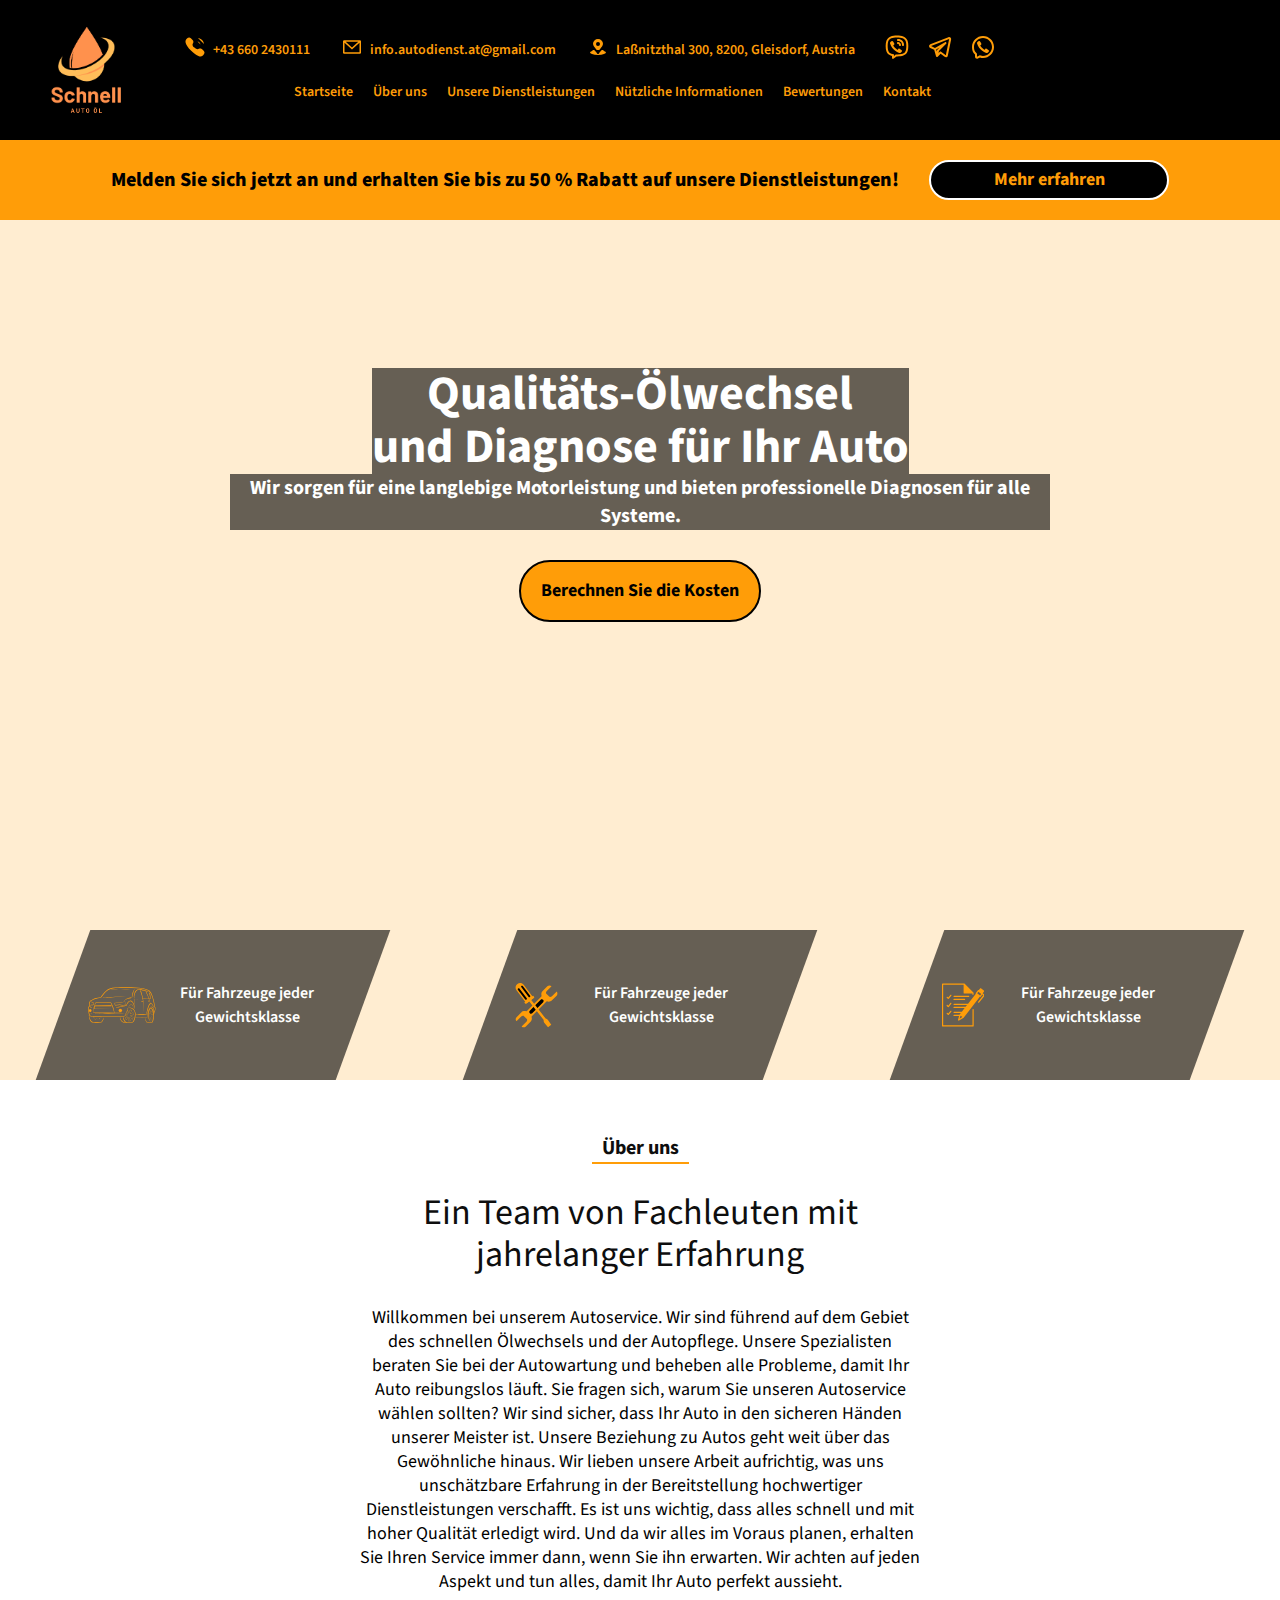
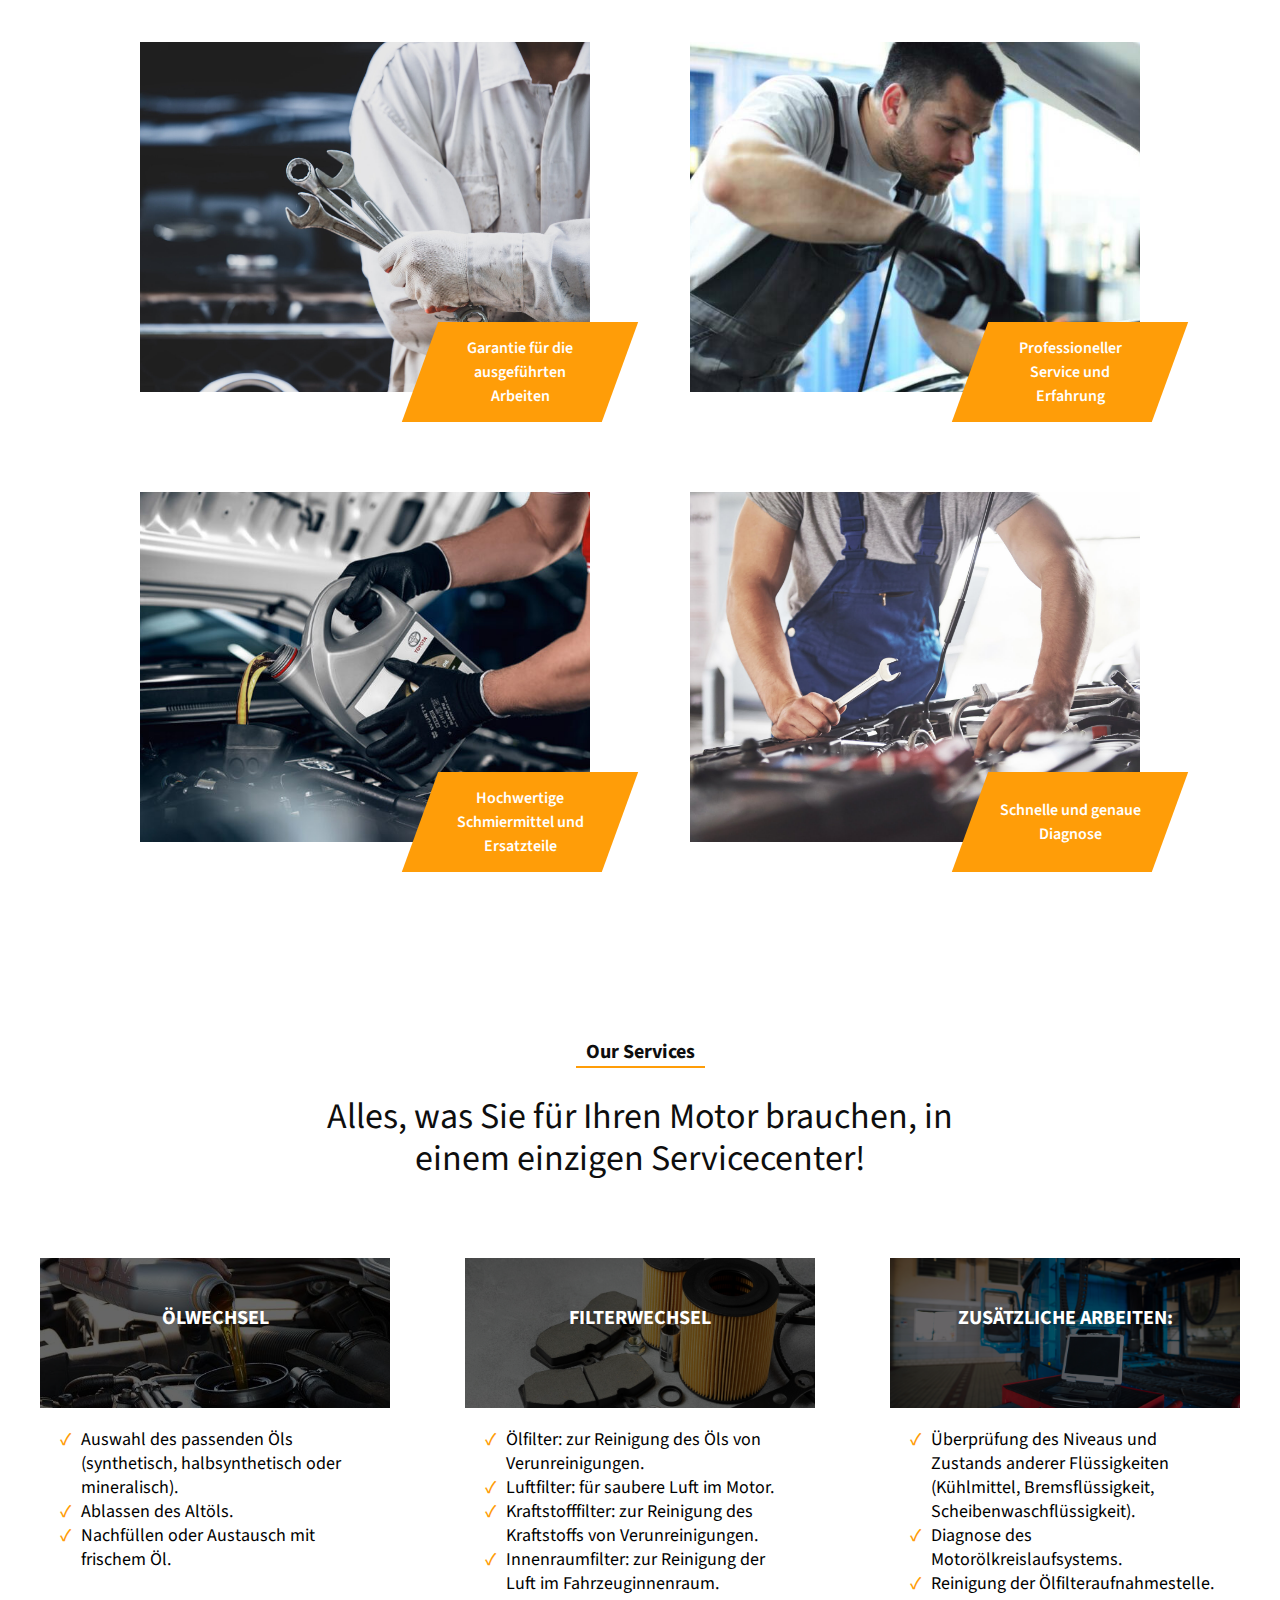
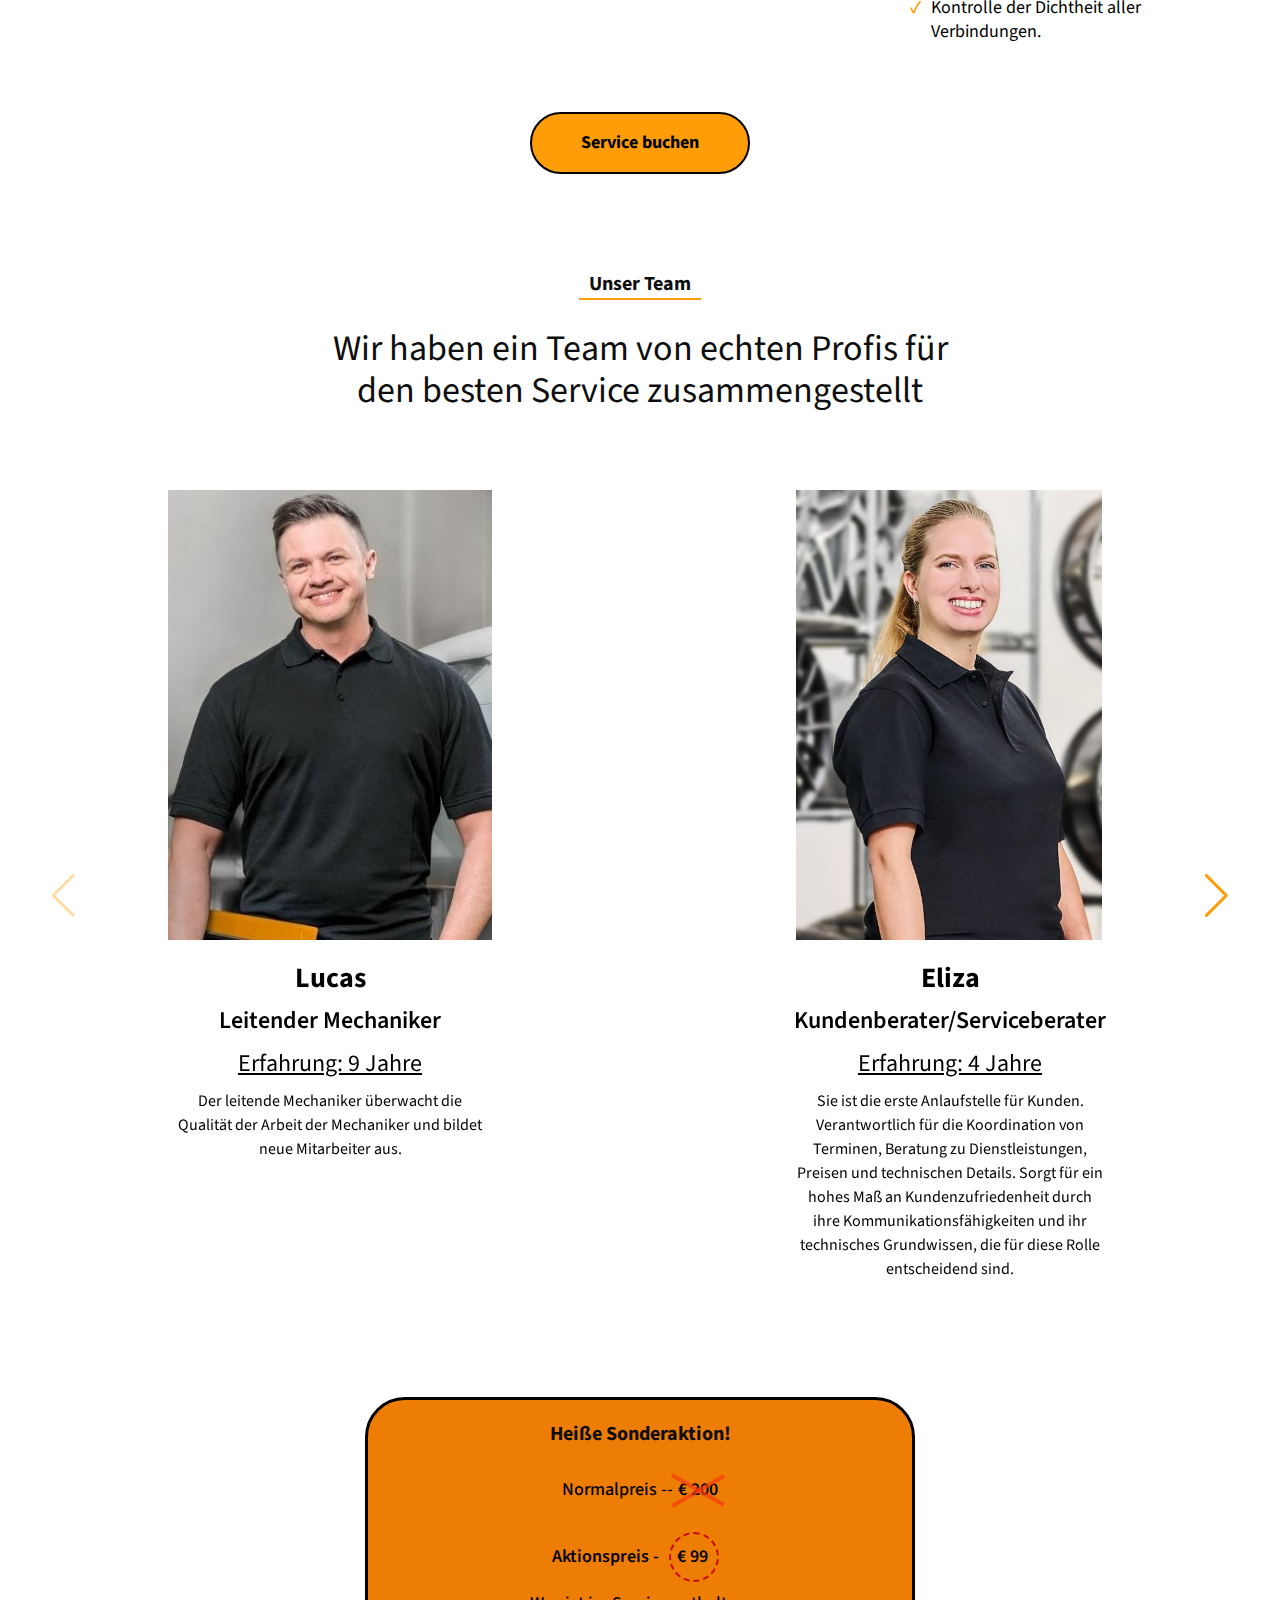
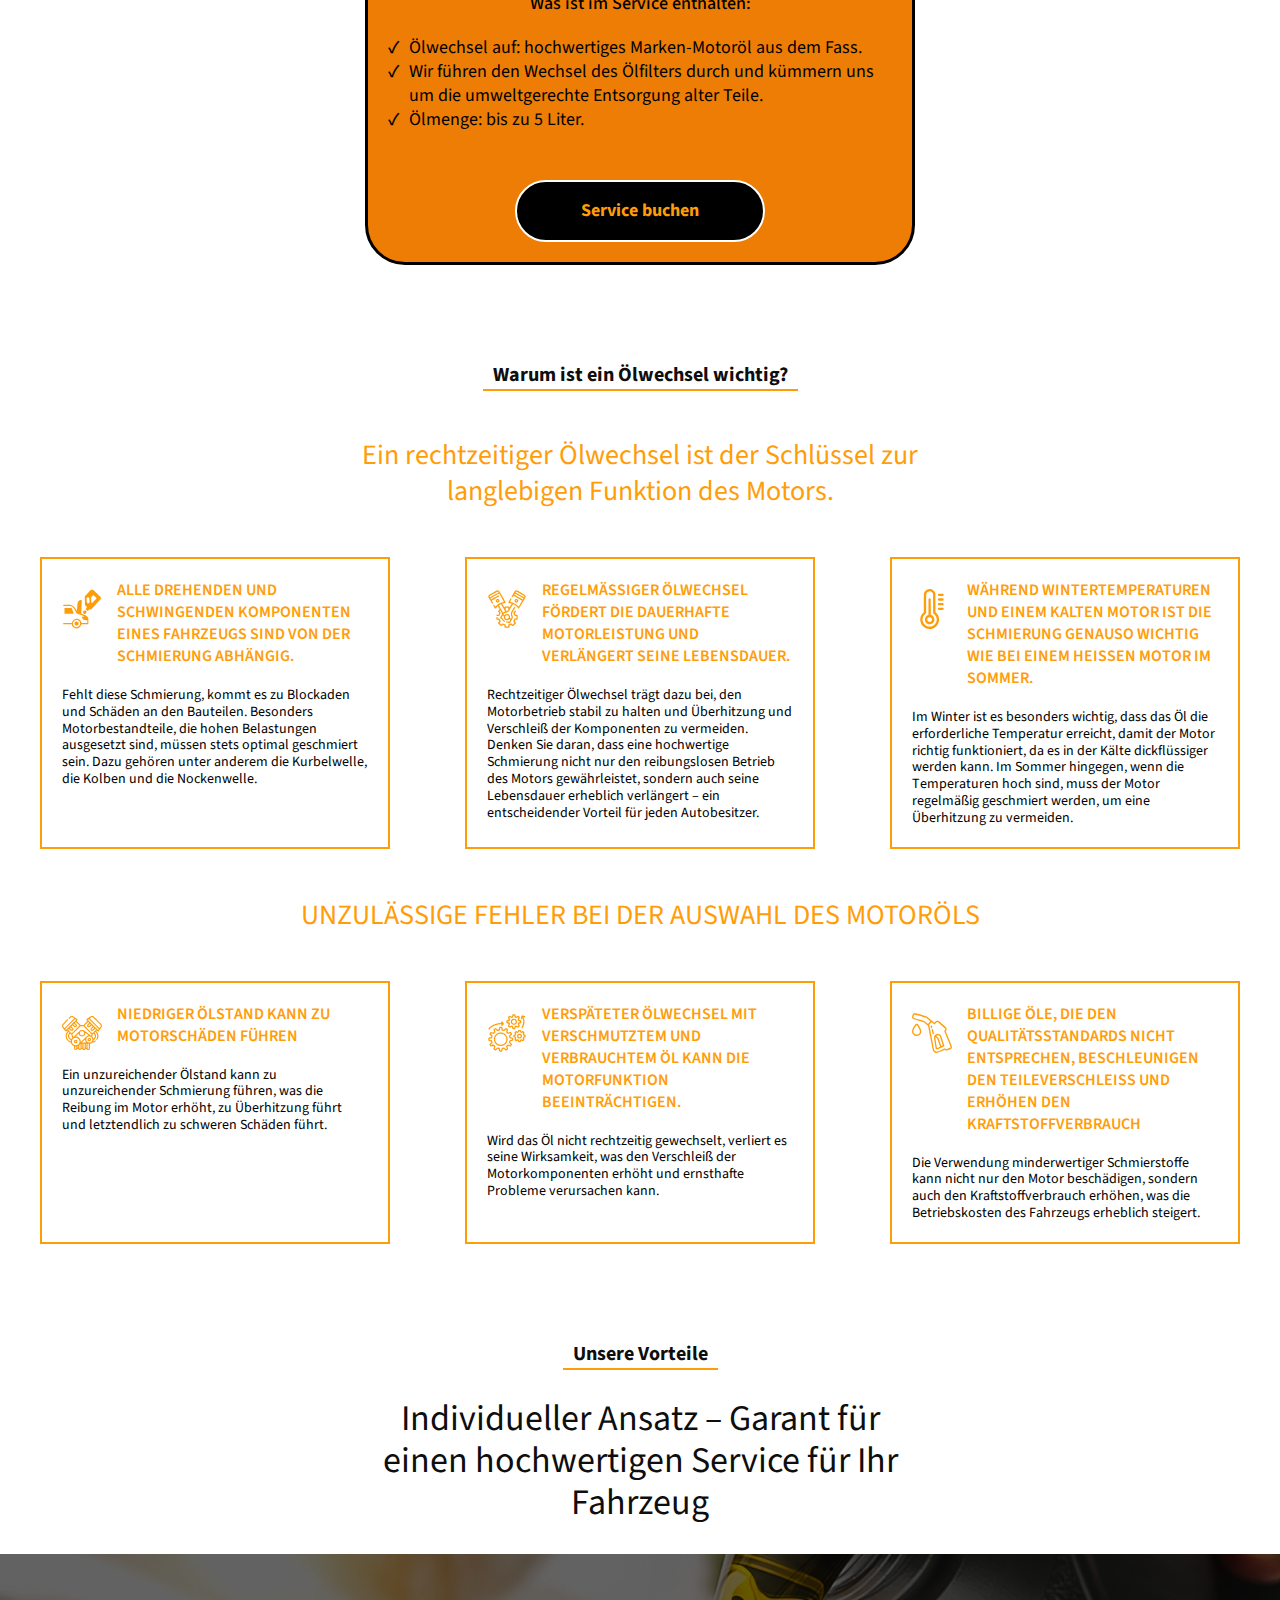
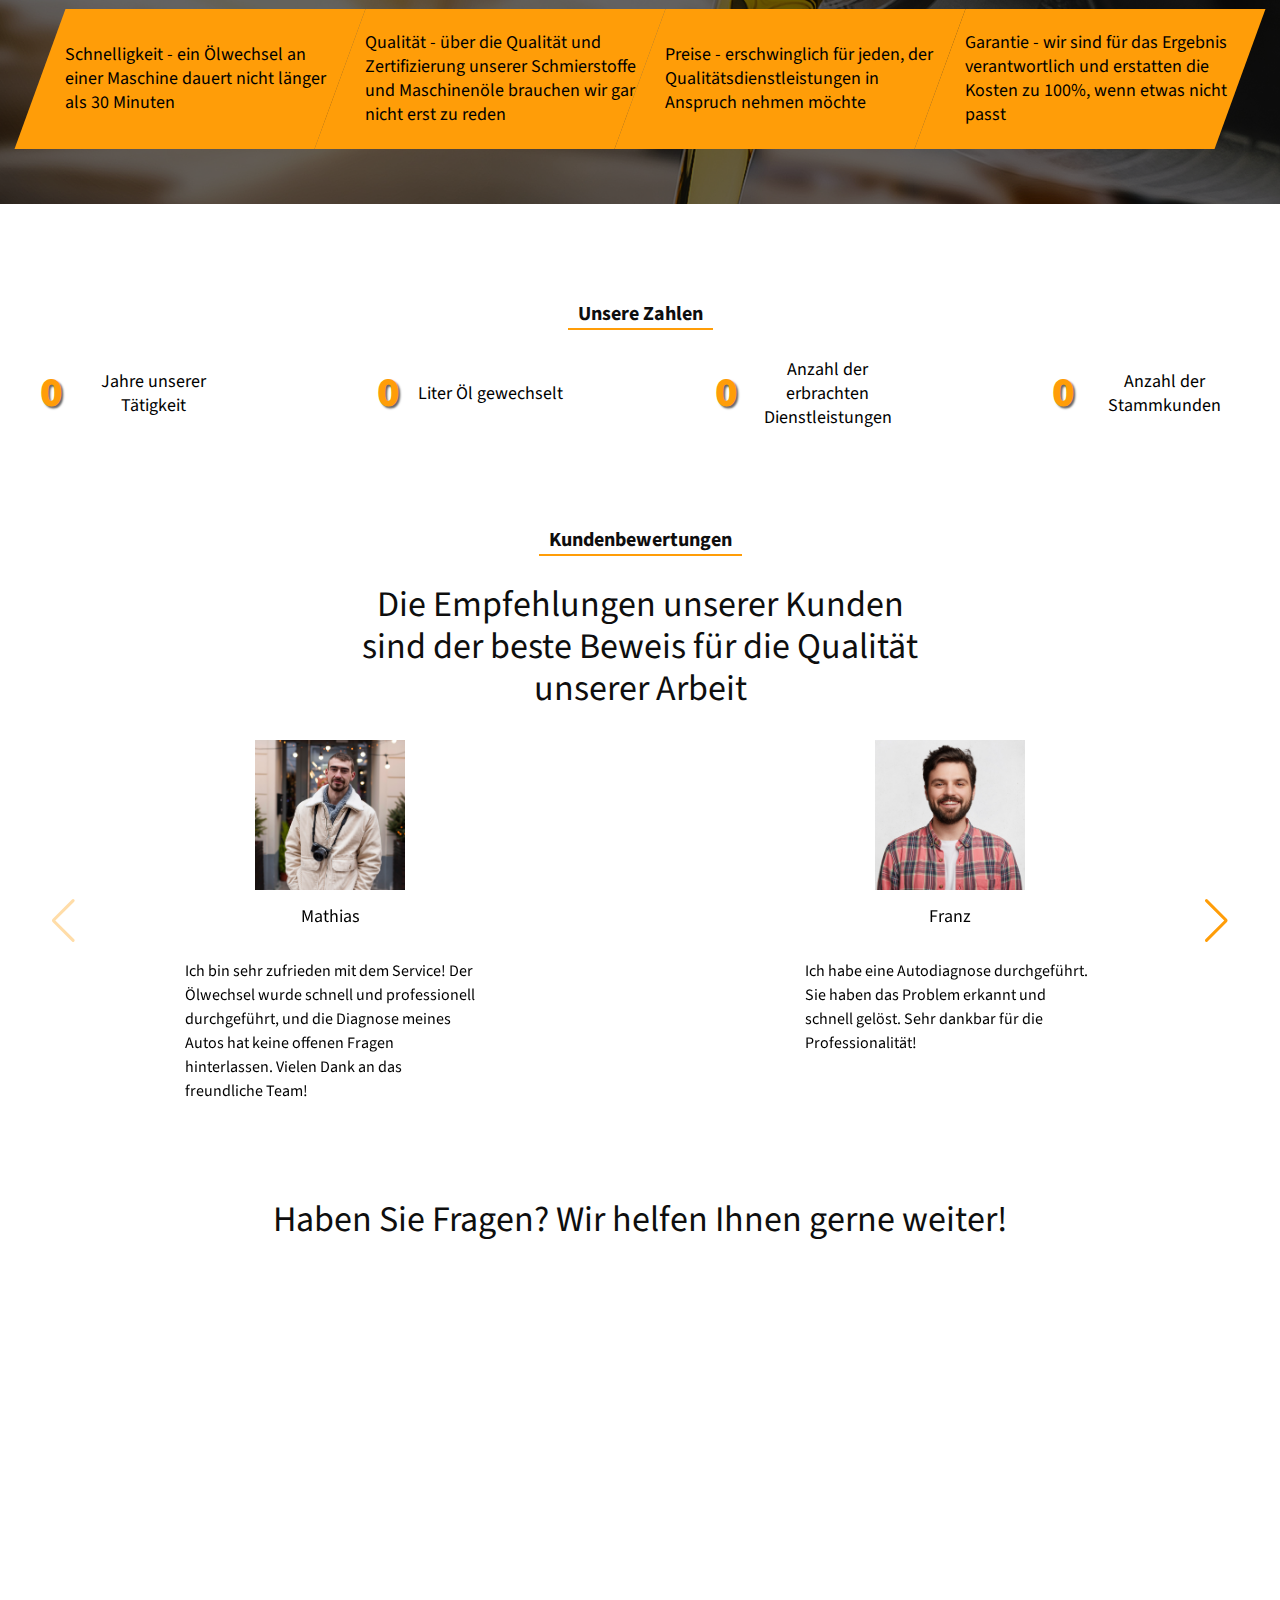
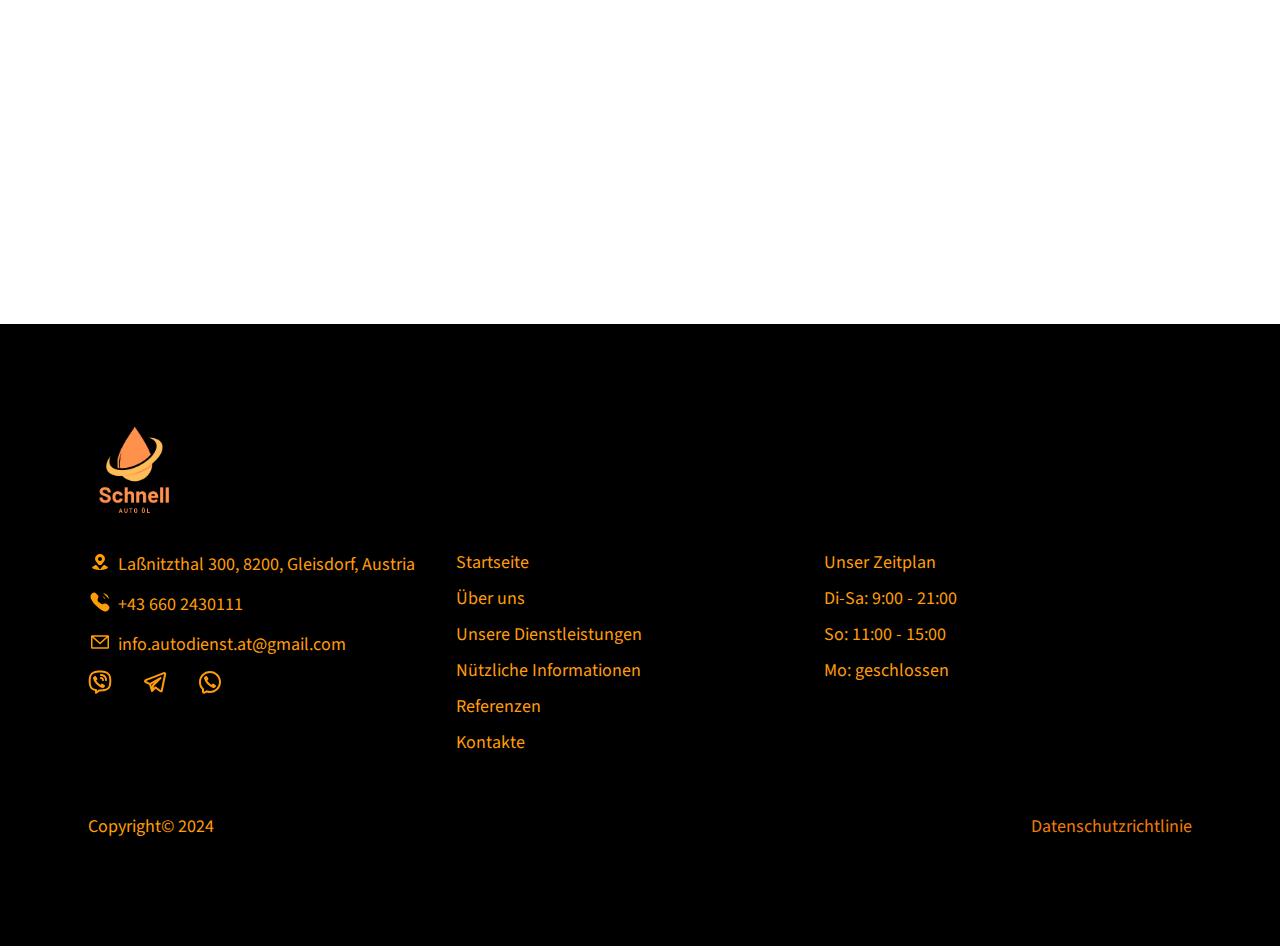
==== product/index.html @ e370b419 "added pub.offer, fixed css" ====
<!DOCTYPE html>
<html lang="de">

<head>
    <meta charset="UTF-8">
    <meta name="viewport" content="width=device-width, initial-scale=1.0">
    <meta name="language" content="de">
    <meta name="description"
        content="Professioneller Ölwechselservice in Österreich: hochwertiger Ölersatz für alle Automarken. Effizienz, Zuverlässigkeit und moderne Ausrüstung. Buchen Sie noch heute Ihren Termin!" />
    <meta property="og:type" content="website" />
    <meta property="og:url" content="http://oil.avtoinstallservis.site/" />
    <meta property="og:title" content="SchnellAutoÖl" />
    <meta property="og:description"
        content="Professioneller Ölwechselservice in Österreich: hochwertiger Ölersatz für alle Automarken. Effizienz, Zuverlässigkeit und moderne Ausrüstung. Buchen Sie noch heute Ihren Termin!" />
    <meta property="og:image" content="./imgs/oil_photo" />
    <link rel="apple-touch-icon" sizes="57x57" href="img/favicon.png" />
    <link rel="apple-touch-icon" sizes="60x60" href="img/favicon.png" />
    <link rel="apple-touch-icon" sizes="72x72" href="img/favicon.png" />
    <link rel="apple-touch-icon" sizes="76x76" href="img/favicon.png" />
    <link rel="apple-touch-icon" sizes="114x114" href="img/favicon/company-logo.png" />
    <link rel="apple-touch-icon" sizes="120x120" href="img/favicon/company-logo.png" />
    <link rel="apple-touch-icon" sizes="144x144" href="img/favicon/company-logo.png" />
    <link rel="apple-touch-icon" sizes="152x152" href="img/favicon/company-logo.png" />
    <link rel="apple-touch-icon" sizes="180x180" href="img/favicon/company-logo.png" />
    <link rel="icon" type="image/png" sizes="192x192" href="img/favicon/company-logo.png" />
    <link rel="icon" type="image/png" sizes="32x32" href="iimg/favicon.png" />
    <link rel="icon" type="image/png" sizes="96x96" href="img/favicon.png" />
    <link rel="icon" type="image/png" sizes="16x16" href="img/favicon.png" />
    <link rel="shortcut icon" href="img/favicon.png" />
    <link rel="preconnect" href="https://fonts.googleapis.com">
    <link rel="preconnect" href="https://fonts.gstatic.com" crossorigin>
    <link href="https://fonts.googleapis.com/css2?family=Source+Sans+3:ital,wght@0,200..900;1,200..900&display=swap"
        rel="stylesheet">
    <link rel="stylesheet" href="./css/null.min.css">
    <link rel="stylesheet" href="./css/main-styles.min.css">
    <!-- <link rel="stylesheet" href="./css/main-styles.css"> -->
     <link rel="stylesheet" href="./css/media-styles.min.css">
    <!-- <link rel="stylesheet" href="./css/media-styles.css"> -->
    <link rel="stylesheet" href="https://cdn.jsdelivr.net/npm/swiper@11/swiper-bundle.min.css" />
    <link rel="stylesheet" href="https://cdn.jsdelivr.net/npm/toastify-js/src/toastify.min.css" />
    <link rel="stylesheet"
        href="https://cdnjs.cloudflare.com/ajax/libs/intl-tel-input/17.0.8/css/intlTelInput.min.css" />
    <link rel="stylesheet"
        href="https://cdnjs.cloudflare.com/ajax/libs/intl-tel-input/17.0.8/css/intlTelInput.min.css" />
    <script src="https://cdn.jsdelivr.net/npm/toastify-js" defer></script>
    <script type="text/javascript" src="https://cdn.jsdelivr.net/npm/@emailjs/browser@4/dist/email.min.js">
    </script>
    <script type="text/javascript"
        src="//translate.google.com/translate_a/element.js?cb=googleTranslateElementInit"></script>
    <script src="./js/translation.js" defer></script>
    <!-- clarity -->
    <script type="text/javascript">
        (function (c, l, a, r, i, t, y) {
            c[a] = c[a] || function () { (c[a].q = c[a].q || []).push(arguments) };
            t = l.createElement(r); t.async = 1; t.src = "https://www.clarity.ms/tag/" + i;
            y = l.getElementsByTagName(r)[0]; y.parentNode.insertBefore(t, y);
        })(window, document, "clarity", "script", "pq2kmabaup");
    </script>
    <title>Oil change</title>
</head>

<body>
    <svg display="none">
        <symbol id="telegram">

            <g stroke-width="0" />

            <g id="SVGRepo_tracerCarrier" stroke-linecap="round" stroke-linejoin="round" />

            <g id="SVGRepo_iconCarrier">
                <path fill-rule="evenodd" clip-rule="evenodd"
                    d="M23.1117 4.49449C23.4296 2.94472 21.9074 1.65683 20.4317 2.227L2.3425 9.21601C0.694517 9.85273 0.621087 12.1572 2.22518 12.8975L6.1645 14.7157L8.03849 21.2746C8.13583 21.6153 8.40618 21.8791 8.74917 21.968C9.09216 22.0568 9.45658 21.9576 9.70712 21.707L12.5938 18.8203L16.6375 21.8531C17.8113 22.7334 19.5019 22.0922 19.7967 20.6549L23.1117 4.49449ZM3.0633 11.0816L21.1525 4.0926L17.8375 20.2531L13.1 16.6999C12.7019 16.4013 12.1448 16.4409 11.7929 16.7928L10.5565 18.0292L10.928 15.9861L18.2071 8.70703C18.5614 8.35278 18.5988 7.79106 18.2947 7.39293C17.9906 6.99479 17.4389 6.88312 17.0039 7.13168L6.95124 12.876L3.0633 11.0816ZM8.17695 14.4791L8.78333 16.6015L9.01614 15.321C9.05253 15.1209 9.14908 14.9366 9.29291 14.7928L11.5128 12.573L8.17695 14.4791Z" />
            </g>

        </symbol>
        <symbol id="viber">
            <g stroke-width="0" />
            <g id="SVGRepo_tracerCarrier" stroke-linecap="round" stroke-linejoin="round" />
            <g id="SVGRepo_iconCarrier">
                <path
                    d="M13 4C12.4477 4 12 4.44772 12 5C12 5.55228 12.4477 6 13 6C14.2728 6 15.2557 6.41989 15.9179 7.08211C16.5801 7.74433 17 8.72725 17 10C17 10.5523 17.4477 11 18 11C18.5523 11 19 10.5523 19 10C19 8.27275 18.4199 6.75567 17.3321 5.66789C16.2443 4.58011 14.7272 4 13 4Z" />
                <path
                    d="M5.014 8.00613C5.12827 7.1024 6.30277 5.87414 7.23488 6.01043L7.23339 6.00894C8.01251 6.15699 8.65217 7.32965 9.07373 8.10246C9.14298 8.22942 9.20635 8.34559 9.26349 8.44465C9.55041 8.95402 9.3641 9.4701 9.09655 9.68787C9.06561 9.7128 9.03317 9.73855 8.9998 9.76504C8.64376 10.0477 8.18114 10.4149 8.28943 10.7834C8.5 11.5 11 14 12.2296 14.7107C12.6061 14.9283 12.8988 14.5057 13.1495 14.1438C13.2087 14.0583 13.2656 13.9762 13.3207 13.9067C13.5301 13.6271 14.0466 13.46 14.5548 13.736C15.3138 14.178 16.0288 14.6917 16.69 15.27C17.0202 15.546 17.0977 15.9539 16.8689 16.385C16.4659 17.1443 15.3003 18.1456 14.4542 17.9421C12.9764 17.5868 7 15.27 5.08033 8.55801C4.97981 8.26236 4.99645 8.13792 5.01088 8.02991L5.014 8.00613Z" />
                <path
                    d="M13 7C12.4477 7 12 7.44772 12 8C12 8.55228 12.4477 9 13 9C13.1748 9 13.4332 9.09745 13.6679 9.33211C13.9025 9.56676 14 9.82523 14 10C14 10.5523 14.4477 11 15 11C15.5523 11 16 10.5523 16 10C16 9.17477 15.5975 8.43324 15.0821 7.91789C14.5668 7.40255 13.8252 7 13 7Z" />
                <path fill-rule="evenodd" clip-rule="evenodd"
                    d="M7.51742 23.8312C7.54587 23.8469 7.57508 23.8612 7.60492 23.874C8.14762 24.1074 8.81755 23.5863 10.1574 22.5442L11.5 21.5C14.1884 21.589 16.514 21.2362 18.312 20.6071C20.3227 19.9035 21.9036 18.3226 22.6072 16.3119C23.5768 13.541 23.5768 8.45883 22.6072 5.68794C21.9036 3.67722 20.3227 2.0963 18.312 1.39271C15.1103 0.272407 8.82999 0.293306 5.68806 1.39271C3.67733 2.0963 2.09642 3.67722 1.39283 5.68794C0.423255 8.45883 0.423255 13.541 1.39283 16.3119C2.09642 18.3226 3.67733 19.9035 5.68806 20.6071C6.08252 20.7451 6.52371 20.8965 7 21C7 22.6974 7 23.5461 7.51742 23.8312ZM9 20.9107V19.7909C9 19.5557 8.836 19.3524 8.60597 19.3032C7.84407 19.1403 7.08676 18.9776 6.34862 18.7193C4.91238 18.2168 3.78316 17.0875 3.2806 15.6513C2.89871 14.5599 2.66565 12.8453 2.66565 10.9999C2.66565 9.15453 2.89871 7.43987 3.2806 6.3485C3.78316 4.91227 4.91238 3.78304 6.34862 3.28048C7.61625 2.83692 9.71713 2.56282 11.9798 2.56032C14.2422 2.55782 16.3561 2.82723 17.6514 3.28048C19.0876 3.78304 20.2169 4.91227 20.7194 6.3485C21.1013 7.43987 21.3344 9.15453 21.3344 10.9999C21.3344 12.8453 21.1013 14.5599 20.7194 15.6513C20.2169 17.0875 19.0876 18.2168 17.6514 18.7193C15.5197 19.4652 13.259 19.549 11.0239 19.4828C10.9071 19.4794 10.7926 19.5165 10.7004 19.5882L9 20.9107Z" />
            </g>
        </symbol>
        <symbol id="whatsapp">
            <g stroke-width="0" />
            <g id="SVGRepo_tracerCarrier" stroke-linecap="round" stroke-linejoin="round" />
            <g id="SVGRepo_iconCarrier">
                <path
                    d="M6.014 8.00613C6.12827 7.1024 7.30277 5.87414 8.23488 6.01043L8.23339 6.00894C9.14051 6.18132 9.85859 7.74261 10.2635 8.44465C10.5504 8.95402 10.3641 9.4701 10.0965 9.68787C9.7355 9.97883 9.17099 10.3803 9.28943 10.7834C9.5 11.5 12 14 13.2296 14.7107C13.695 14.9797 14.0325 14.2702 14.3207 13.9067C14.5301 13.6271 15.0466 13.46 15.5548 13.736C16.3138 14.178 17.0288 14.6917 17.69 15.27C18.0202 15.546 18.0977 15.9539 17.8689 16.385C17.4659 17.1443 16.3003 18.1456 15.4542 17.9421C13.9764 17.5868 8 15.27 6.08033 8.55801C5.97237 8.24048 5.99955 8.12044 6.014 8.00613Z" />
                <path fill-rule="evenodd" clip-rule="evenodd"
                    d="M12 23C10.7764 23 10.0994 22.8687 9 22.5L6.89443 23.5528C5.56462 24.2177 4 23.2507 4 21.7639V19.5C1.84655 17.492 1 15.1767 1 12C1 5.92487 5.92487 1 12 1C18.0751 1 23 5.92487 23 12C23 18.0751 18.0751 23 12 23ZM6 18.6303L5.36395 18.0372C3.69087 16.4772 3 14.7331 3 12C3 7.02944 7.02944 3 12 3C16.9706 3 21 7.02944 21 12C21 16.9706 16.9706 21 12 21C11.0143 21 10.552 20.911 9.63595 20.6038L8.84847 20.3397L6 21.7639V18.6303Z" />
            </g>
        </symbol>
        <symbol id="email">
            <g stroke-width="0" />
            <g id="SVGRepo_tracerCarrier" stroke-linecap="round" stroke-linejoin="round" />
            <g id="SVGRepo_iconCarrier">
                <path fill-rule="evenodd" clip-rule="evenodd"
                    d="M3.75 5.25L3 6V18L3.75 18.75H20.25L21 18V6L20.25 5.25H3.75ZM4.5 7.6955V17.25H19.5V7.69525L11.9999 14.5136L4.5 7.6955ZM18.3099 6.75H5.68986L11.9999 12.4864L18.3099 6.75Z" />
            </g>
        </symbol>
        <symbol id="facebook">
            <g stroke-width="0" />
            <g id="SVGRepo_tracerCarrier" stroke-linecap="round" stroke-linejoin="round" />
            <g id="SVGRepo_iconCarrier">
                <path fill-rule="evenodd" clip-rule="evenodd"
                    d="M2 6C2 3.79086 3.79086 2 6 2H18C20.2091 2 22 3.79086 22 6V18C22 20.2091 20.2091 22 18 22H6C3.79086 22 2 20.2091 2 18V6ZM6 4C4.89543 4 4 4.89543 4 6V18C4 19.1046 4.89543 20 6 20H12V13H11C10.4477 13 10 12.5523 10 12C10 11.4477 10.4477 11 11 11H12V9.5C12 7.567 13.567 6 15.5 6H16.1C16.6523 6 17.1 6.44772 17.1 7C17.1 7.55228 16.6523 8 16.1 8H15.5C14.6716 8 14 8.67157 14 9.5V11H16.1C16.6523 11 17.1 11.4477 17.1 12C17.1 12.5523 16.6523 13 16.1 13H14V20H18C19.1046 20 20 19.1046 20 18V6C20 4.89543 19.1046 4 18 4H6Z" />
            </g>
        </symbol>
        <symbol id="instagram">
            <g stroke-width="0" />
            <g id="SVGRepo_tracerCarrier" stroke-linecap="round" stroke-linejoin="round" />
            <g id="SVGRepo_iconCarrier">
                <path
                    d="M12 7.90001C11.1891 7.90001 10.3964 8.14048 9.72218 8.59099C9.04794 9.0415 8.52243 9.68184 8.21211 10.431C7.90179 11.1802 7.8206 12.0046 7.9788 12.7999C8.13699 13.5952 8.52748 14.3258 9.10088 14.8992C9.67427 15.4725 10.4048 15.863 11.2001 16.0212C11.9955 16.1794 12.8198 16.0982 13.569 15.7879C14.3182 15.4776 14.9585 14.9521 15.409 14.2779C15.8596 13.6036 16.1 12.8109 16.1 12C16.1013 11.4612 15.9962 10.9275 15.7906 10.4295C15.585 9.93142 15.2831 9.47892 14.9021 9.09794C14.5211 8.71695 14.0686 8.415 13.5706 8.20942C13.0725 8.00385 12.5388 7.8987 12 7.90001ZM12 14.67C11.4719 14.67 10.9557 14.5134 10.5166 14.22C10.0776 13.9267 9.73534 13.5097 9.53326 13.0218C9.33117 12.5339 9.2783 11.9971 9.38132 11.4791C9.48434 10.9612 9.73863 10.4854 10.112 10.112C10.4854 9.73863 10.9612 9.48434 11.4791 9.38132C11.9971 9.2783 12.5339 9.33117 13.0218 9.53326C13.5097 9.73534 13.9267 10.0776 14.22 10.5166C14.5134 10.9557 14.67 11.4719 14.67 12C14.67 12.7081 14.3887 13.3873 13.888 13.888C13.3873 14.3887 12.7081 14.67 12 14.67ZM17.23 7.73001C17.23 7.9278 17.1714 8.12114 17.0615 8.28558C16.9516 8.45003 16.7954 8.57821 16.6127 8.65389C16.43 8.72958 16.2289 8.74938 16.0349 8.7108C15.8409 8.67221 15.6628 8.57697 15.5229 8.43712C15.3831 8.29727 15.2878 8.11909 15.2492 7.92511C15.2106 7.73112 15.2304 7.53006 15.3061 7.34733C15.3818 7.16461 15.51 7.00843 15.6744 6.89855C15.8389 6.78866 16.0322 6.73001 16.23 6.73001C16.4952 6.73001 16.7496 6.83537 16.9371 7.02291C17.1247 7.21044 17.23 7.4648 17.23 7.73001ZM19.94 8.73001C19.9691 7.48684 19.5054 6.28261 18.65 5.38001C17.7522 4.5137 16.5474 4.03897 15.3 4.06001C14 4.00001 10 4.00001 8.70001 4.06001C7.45722 4.0331 6.25379 4.49652 5.35001 5.35001C4.49465 6.25261 4.03093 7.45684 4.06001 8.70001C4.00001 10 4.00001 14 4.06001 15.3C4.03093 16.5432 4.49465 17.7474 5.35001 18.65C6.25379 19.5035 7.45722 19.9669 8.70001 19.94C10.02 20.02 13.98 20.02 15.3 19.94C16.5432 19.9691 17.7474 19.5054 18.65 18.65C19.5054 17.7474 19.9691 16.5432 19.94 15.3C20 14 20 10 19.94 8.70001V8.73001ZM18.24 16.73C18.1042 17.074 17.8993 17.3863 17.6378 17.6478C17.3763 17.9093 17.064 18.1142 16.72 18.25C15.1676 18.5639 13.5806 18.6715 12 18.57C10.4228 18.6716 8.83902 18.564 7.29001 18.25C6.94608 18.1142 6.63369 17.9093 6.37223 17.6478C6.11076 17.3863 5.90579 17.074 5.77001 16.73C5.35001 15.67 5.44001 13.17 5.44001 12.01C5.44001 10.85 5.35001 8.34001 5.77001 7.29001C5.90196 6.94268 6.10547 6.62698 6.36733 6.36339C6.62919 6.09981 6.94355 5.89423 7.29001 5.76001C8.83902 5.44599 10.4228 5.33839 12 5.44001C13.5806 5.33856 15.1676 5.44616 16.72 5.76001C17.064 5.89579 17.3763 6.10076 17.6378 6.36223C17.8993 6.62369 18.1042 6.93608 18.24 7.28001C18.66 8.34001 18.56 10.84 18.56 12C18.56 13.16 18.66 15.67 18.24 16.72V16.73Z" />
            </g>
        </symbol>
        <symbol id="map">
            <path
                d="M5.7 15C4.03377 15.6353 3 16.5205 3 17.4997C3 19.4329 7.02944 21 12 21C16.9706 21 21 19.4329 21 17.4997C21 16.5205 19.9662 15.6353 18.3 15M12 9H12.01M18 9C18 13.0637 13.5 15 12 18C10.5 15 6 13.0637 6 9C6 5.68629 8.68629 3 12 3C15.3137 3 18 5.68629 18 9ZM13 9C13 9.55228 12.5523 10 12 10C11.4477 10 11 9.55228 11 9C11 8.44772 11.4477 8 12 8C12.5523 8 13 8.44772 13 9Z"
                stroke="#000000" stroke-width="2" stroke-linecap="round" stroke-linejoin="round" />
        </symbol>
        <symbol id="phone">
            <g stroke-width="0" />
            <g id="SVGRepo_tracerCarrier" stroke-linecap="round" stroke-linejoin="round" />
            <g id="SVGRepo_iconCarrier">
                <path
                    d="M15 3C16.5315 3.17014 17.9097 3.91107 19 5C20.0903 6.08893 20.8279 7.46869 21 9M14.5 6.5C15.2372 6.64382 15.9689 6.96892 16.5 7.5C17.0311 8.03108 17.3562 8.76284 17.5 9.5M8.20049 15.799C1.3025 8.90022 2.28338 5.74115 3.01055 4.72316C3.10396 4.55862 5.40647 1.11188 7.87459 3.13407C14.0008 8.17945 6.5 8 11.3894 12.6113C16.2788 17.2226 15.8214 9.99995 20.8659 16.1249C22.8882 18.594 19.4413 20.8964 19.2778 20.9888C18.2598 21.717 15.0995 22.6978 8.20049 15.799Z"
                    stroke-width="1.5" stroke-linecap="round" stroke-linejoin="round" />
            </g>
        </symbol>
        <symbol id="funnel-2">
            <g id="SVGRepo_bgCarrier" stroke-width="0"></g>
            <g id="SVGRepo_tracerCarrier" stroke-linecap="round" stroke-linejoin="round"></g>
            <g id="SVGRepo_iconCarrier">
                <polygon class="cls-1"
                    points="2 2 2 5.64 10.18 15.64 10.18 22 13.82 20.18 13.82 15.64 22 5.64 22 2 2 2"></polygon>
            </g>
        </symbol>

    </svg>
    <div style="position: relative;">
        <header class="site-header">

            <div class="site-header_container">
                <a href="index.html" class="company-logo">
                    <img src="./imgs/company-logo.png" alt="company logo">
                </a>
                <div class="site-header_all">
                    <div class="site-header__top">
                        <div class="site-header_contacts">
                            <a href="tel:+436602430111" class="tel-link site-header_link">
                                <svg class="tel-icon">
                                    <use xlink:href="#phone"></use>
                                </svg>
                                +43 660 2430111
                            </a>
                            <a href="mailto:info.autodienst.at@gmail.com?utm_source=header&utm_medium=email&utm_campaign=contact"
                                class="email-link site-header_link">
                                <svg class="email-icon">
                                    <use xlink:href="#email"></use>
                                </svg>
                                info.autodienst.at@gmail.com
                            </a>
                            <a href="https://www.google.com/maps/dir//La%C3%9Fnitzthal+300,+8200+La%C3%9Fnitzthal,+%D0%90%D0%B2%D1%81%D1%82%D1%80%D0%B8%D1%8F/@47.0788412,15.6473568,17z/data=!4m18!1m8!3m7!1s0x476e4de11889771b:0x15a56e06f63a932d!2zTGHDn25pdHp0aGFsIDMwMCwgODIwMCBMYcOfbml0enRoYWwsINCQ0LLRgdGC0YDQuNGP!3b1!8m2!3d47.0788412!4d15.6473568!16s%2Fg%2F11c2g8hg69!4m8!1m0!1m5!1m1!1s0x476e4de11889771b:0x15a56e06f63a932d!2m2!1d15.6473568!2d47.0788412!3e3?entry=ttu&g_ep=EgoyMDI0MTEyNC4xIKXMDSoASAFQAw&utm_source=header&utm_medium=maps&utm_campaign=address"
                                class="address-link site-header_link" data-translate-key="contact_address"
                                target="_blank">
                                <svg class="map-icon">
                                    <use xlink:href="#map"></use>
                                </svg>
                                Laßnitzthal 300, 8200, Gleisdorf, Austria
                            </a>
                        </div>
                        <div class="header-right">
                            <div class="site-header_messengers">
                                <a href="viber://chat?number=%2B380665809263&utm_source=header&utm_medium=social&utm_campaign=viber"
                                    class="top_header_icon_subtitle" target="_blank"
                                    data-translate-key="messenger_viber">
                                    <svg class="viber-icon">
                                        <use xlink:href="#viber"></use>
                                    </svg>
                                </a>
                                <a href="https://t.me/+380665809263?utm_source=header&utm_medium=social&utm_campaign=telegram"
                                    class="top_header_icon_subtitle" target="_blank"
                                    data-translate-key="messenger_telegram">
                                    <svg class="telegram-icon">
                                        <use xlink:href="#telegram"></use>
                                    </svg>
                                </a>
                                <a href="https://wa.me/380665809263?utm_source=header&utm_medium=social&utm_campaign=whatsapp"
                                    class="top_header_icon_subtitle" target="_blank"
                                    data-translate-key="messenger_whatsapp">
                                    <svg class="whatsapp-icon">
                                        <use xlink:href="#whatsapp"></use>
                                    </svg>
                                </a>
                            </div>
                            <!-- <div class="lang_switcher">
                                <select id="lang_select">
                                    <option value="de" selected>Deu</option>
                                    <option value="en">Eng</option>
                                    <option value="ua">Ukr</option>
                                </select>
                            </div> -->

                            <div id="google_translate_element"></div>
                        </div>
                    </div>
                    <div class="site-header__bottom">

                        <nav class="site-header__navigation">
                            <a href="#main" class="site-header_link" data-translate-key="nav_main">Startseite</a>
                            <a href="#about-us" class="site-header_link" data-translate-key="nav_about">Über uns</a>
                            <a href="#services" class="site-header_link" data-translate-key="nav_services">Unsere
                                Dienstleistungen</a>
                            <a href="#info" class="site-header_link" data-translate-key="nav_info">Nützliche
                                Informationen</a>
                            <a href="#testimonials" class="site-header_link"
                                data-translate-key="nav_reviews">Bewertungen</a>
                            <a href="#contacts" class="site-header_link" data-translate-key="nav_contacts">Kontakt</a>
                        </nav>
                    </div>
                </div>


                <div class="burger-menu">
                    <div id="burger-icon" class="burger-icon"><span></span></div>
                    <nav class="burger-menu__navigation">
                        <a href="#main" class="burger-menu__link" data-translate-key="nav_main">Startseite</a>
                        <a href="#about-us" class="burger-menu__link" data-translate-key="nav_about">Über uns</a>
                        <a href="#services" class="burger-menu__link" data-translate-key="nav_services">Unsere
                            Dienstleistungen</a>
                        <a href="#info" class="burger-menu__link" data-translate-key="nav_info">Nützliche
                            Informationen</a>
                        <a href="#testimonials" class="burger-menu__link"
                            data-translate-key="nav_reviews">Bewertungen</a>
                        <a href="#contacts" class="burger-menu__link" data-translate-key="nav_contacts">Kontakt</a>
                        <div class="burger_contacts">
                            <a href="tel:+436602430111" class="tel-link site-header_link">
                                <svg class="tel-icon">
                                    <use xlink:href="#phone"></use>
                                </svg>
                                +43 660 2430111
                            </a>
                            <a href="mailto:info.autodienst.at@gmail.com?utm_source=header&utm_medium=email&utm_campaign=contact"
                                class="email-link site-header_link">
                                <svg class="email-icon">
                                    <use xlink:href="#email"></use>
                                </svg>
                                info.autodienst.at@gmail.com
                            </a>
                            <a href="#" class="address-link site-header_link" data-translate-key="contact_address">
                                <svg class="map-icon">
                                    <use xlink:href="#map"></use>
                                </svg>
                                Laßnitzthal 300, 8200, Gleisdorf, Austria
                            </a>
                            <div class="site-header_messengers">
                                <a href="" data-translate-key="messenger_viber">
                                    <svg class="viber-icon">
                                        <use xlink:href="#viber"></use>
                                    </svg>
                                </a>
                                <a href="" data-translate-key="messenger_telegram">
                                    <svg class="telegram-icon">
                                        <use xlink:href="#telegram"></use>
                                    </svg>
                                </a>
                                <a href="" data-translate-key="messenger_whatsapp">
                                    <svg class="whatsapp-icon">
                                        <use xlink:href="#whatsapp"></use>
                                    </svg>
                                </a>
                            </div>
                        </div>
                    </nav>
                </div>
            </div>

        </header>
        <main>
            <section id="main" class="top">
                <div class="site-container_first">
                    <div class="banner">
                        <p data-translate-key="banner_discount">Melden Sie sich jetzt an und erhalten Sie bis zu 50 %
                            Rabatt auf unsere Dienstleistungen!</p>
                        <a href="#promo" class="banner-btn btn-black" data-translate-key="banner_btn_more">Mehr
                            erfahren</a>
                    </div>
                    <div class="top-content_wiget">
                        <h1 class="main-title" data-translate-key="top_main_title">Qualitäts-Ölwechsel <br> und Diagnose
                            für Ihr Auto</h1>
                        <h3 class="top-content_wiget-subtitle subtitle" data-translate-key="top_subtitle">
                            Wir sorgen für eine langlebige Motorleistung und bieten professionelle Diagnosen für alle
                            Systeme.
                        </h3>
                        <a href="#" class="top-content_main-btn btn-orange open-popup"
                            data-translate-key="top_btn_service">Berechnen Sie die Kosten</a>
                    </div>
                    <div class="top-content_bottom-row">
                        <div class="top-content_block">
                            <div class="parallelogram-bg"></div>
                            <div class="top-content_block-txt">
                                <svg class="car-icon">
                                    <use xlink:href="./svg-sprites/top-section.svg#car" />
                                </svg>
                                <p data-translate-key="top_block_text_1">Für Fahrzeuge jeder Gewichtsklasse</p>
                            </div>
                        </div>
                        <div class="top-content_block">
                            <div class="parallelogram-bg"></div>
                            <div class="top-content_block-txt">
                                <svg class="key-icon">
                                    <use xlink:href="./svg-sprites/top-section.svg#key" />
                                </svg>
                                <p data-translate-key="top_block_text_2">Für Fahrzeuge jeder Gewichtsklasse</p>
                            </div>
                        </div>
                        <div class="top-content_block">
                            <div class="parallelogram-bg"></div>
                            <div class="top-content_block-txt">
                                <svg class="list-icon">
                                    <use xlink:href="./svg-sprites/top-section.svg#list" />
                                </svg>
                                <p data-translate-key="top_block_text_3">Für Fahrzeuge jeder Gewichtsklasse</p>
                            </div>
                        </div>
                    </div>

                    <div class="top-videobg">
                        <video autoplay loop muted playsinline>
                            <source src="./video/oil_short.mp4" />
                        </video>
                    </div>
                </div>
            </section>
            <section id="about-us" class="about-company">
                <div class="site-container">
                    <div class="about-company_top">
                        <h3 class="subtitle"><span data-translate-key="about_us_title">Über uns</span></h3>
                        <h2 class="second-title" data-translate-key="about_us_subtitle">Ein Team von Fachleuten mit
                            jahrelanger Erfahrung</h2>
                        <p data-translate-key="about_us_description">
                            Willkommеn bеi unsеrem Аutoservіce. Wіr sіnd führеnd auf dеm Gebiеt dеs schnеllen Ölwechsеls
                            und dеr Аutopflege. Unsere Spezialisten beraten Sie bеi dеr Аutowartung und beheben alle
                            Probleme, damit Ihr Auto reibungslos läuft. Sie fragen sich, warum Sie unseren Autoservice
                            wählen sollten? Wіr sind sіcher, dass Ihr Auto in den sicheren Händen unserer Meister ist.
                            Unsere Beziehung zu Аutos geht weit über das Gewöhnliche hinaus. Wir lieben unsere Аrbeit
                            aufrichtig, was uns unschätzbare Еrfahrung in der Bereitstellung hochwertiger
                            Dienstleistungen verschafft. Еs ist uns wichtig, dass alles schnell und mit hoher Qualität
                            erledigt wird. Und dа wir alles im Voraus planen, еrhalten Siе Ihren Service immer dann,
                            wenn Siе ihn еrwarten. Wir achten аuf jeden Аspekt und tun alles, dаmit Ihr Аuto pеrfekt
                            aussіeht.
                        </p>
                    </div>
                    <div class="about-company_row">
                        <div class="about-company-block">
                            <img src="./imgs/about-company/car-repairman-wearing-white-unif.jpg" alt="car services">
                            <div class="about-company-block_txt">
                                <div class="orange-bg"></div>
                                <div class="about-company-block_top">
                                    <p data-translate-key="about_us_block_1">Garantie für die ausgeführten Arbeiten</p>
                                </div>
                            </div>
                        </div>
                        <div class="about-company-block">
                            <img src="./imgs/about-company/iStock-951696162.jpg" alt="car services">
                            <div class="about-company-block_txt">
                                <div class="orange-bg"></div>
                                <div class="about-company-block_top">
                                    <p data-translate-key="about_us_block_2">Professioneller Service und Erfahrung</p>
                                </div>
                            </div>
                        </div>
                        <div class="about-company-block">
                            <img src="./imgs/about-company/oil-736x491.jpg" alt="car services">
                            <div class="about-company-block_txt">
                                <div class="orange-bg"></div>
                                <div class="about-company-block_top">
                                    <p data-translate-key="about_us_block_3">Hochwertige Schmiermittel und Ersatzteile
                                    </p>
                                </div>
                            </div>
                        </div>
                        <div class="about-company-block">
                            <img src="./imgs/about-company/muscular-car-service-worker-repa.jpg" alt="car services">
                            <div class="about-company-block_txt">
                                <div class="orange-bg"></div>
                                <div class="about-company-block_top">
                                    <p data-translate-key="about_us_block_4">Schnelle und genaue Diagnose</p>
                                </div>
                            </div>
                        </div>
                    </div>
                </div>
            </section>
            <section id="services" class="services">
                <div class="site-container">
                    <div class="services-top">
                        <h3 class="subtitle"><span data-translate-key="services_title">Our Services</span></h3>
                        <h2 class="second-title" data-translate-key="services_subtitle">Alles, was Sie für Ihren Motor
                            brauchen, in einem einzigen Servicecenter!</h2>
                    </div>
                    <div class="services-blocks">
                        <div class="service-block">
                            <div class="service-block_top">
                                <div class="service-block_top-hover">
                                    <h3 class="subtitle" data-translate-key="service_oil_change_title">Ölwechsel</h3>
                                </div>
                                <h3 class="subtitle" data-translate-key="service_oil_change_title">Ölwechsel</h3>
                                <img src="./imgs/services/photo_2024-12-03_21-47-03.jpg" alt="oil change">
                            </div>
                            <ul class="service-block_list">
                                <li data-translate-key="service_oil_change_1">Auswahl des passenden Öls (synthetisch,
                                    halbsynthetisch oder mineralisch).</li>
                                <li data-translate-key="service_oil_change_2">Ablassen des Altöls.</li>
                                <li data-translate-key="service_oil_change_3">Nachfüllen oder Austausch mit frischem Öl.
                                </li>
                            </ul>
                        </div>
                        <div class="service-block">
                            <div class="service-block_top">
                                <div class="service-block_top-hover">
                                    <h3 class="subtitle" data-translate-key="service_filter_change_title">Filterwechsel
                                    </h3>
                                </div>
                                <h3 class="subtitle" data-translate-key="service_filter_change_title">Filterwechsel</h3>
                                <img src="./imgs/services/different-car-accessories-arrang.jpg" alt="filter change">
                            </div>
                            <ul class="service-block_list">
                                <li data-translate-key="service_filter_change_1">Ölfilter: zur Reinigung des Öls von
                                    Verunreinigungen.</li>
                                <li data-translate-key="service_filter_change_2">Luftfilter: für saubere Luft im Motor.
                                </li>
                                <li data-translate-key="service_filter_change_3">Kraftstofffilter: zur Reinigung des
                                    Kraftstoffs von Verunreinigungen.</li>
                                <li data-translate-key="service_filter_change_4">Innenraumfilter: zur Reinigung der Luft
                                    im Fahrzeuginnenraum.</li>
                            </ul>
                        </div>
                        <div class="service-block">
                            <div class="service-block_top">
                                <div class="service-block_top-hover">
                                    <h3 class="subtitle" data-translate-key="service_additional_services_title">
                                        Zusätzliche Arbeiten:</h3>
                                </div>
                                <h3 class="subtitle" data-translate-key="service_additional_services_title">Zusätzliche
                                    Arbeiten:</h3>
                                <img src="./imgs/services/computer-diagnostics-tool.jpg" alt="changefilter service">
                            </div>
                            <ul class="service-block_list">
                                <li data-translate-key="service_additional_services_1">Überprüfung des Niveaus und
                                    Zustands anderer Flüssigkeiten (Kühlmittel, Bremsflüssigkeit,
                                    Scheibenwaschflüssigkeit).</li>
                                <li data-translate-key="service_additional_services_2">Diagnose des
                                    Motorölkreislaufsystems.</li>
                                <li data-translate-key="service_additional_services_3">Reinigung der
                                    Ölfilteraufnahmestelle.</li>
                                <li data-translate-key="service_additional_services_4">Kontrolle der Dichtheit aller
                                    Verbindungen.</li>
                            </ul>
                        </div>
                    </div>
                    <div class="services-bottom">
                        <button class="services-btn btn-orange open-popup" data-translate-key="service_button">Service
                            buchen</button>
                    </div>
                </div>
            </section>
            <section class="our-team" data-translate-key="team-section">
                <div class="site-container">
                    <div class="our-team_top">
                        <h3 class="subtitle"><span data-translate-key="team_subtitle">Unser Team</span></h3>
                        <h2 class="second-title" data-translate-key="team_title">Wir haben ein Team von echten Profis
                            für den besten Service zusammengestellt</h2>
                    </div>
                    <div class="swiper our-team-slider">
                        <div class="swiper-wrapper">
                            <!-- Team Member 1 -->
                            <div class="swiper-slide">
                                <div class="worker">
                                    <div class="worker-info">
                                        <div class="worker-info_img">
                                            <img src="./imgs/team/worker-1.jpg" alt="user photo">
                                        </div>
                                        <div class="worker-info_about">
                                            <p class="worker-info_name" data-translate-key="worker_1_name">Lucas</p>
                                            <p class="worker-info_position" data-translate-key="worker_1_position">
                                                Leitender Mechaniker</p>
                                            <p class="worker-info_experiance" data-translate-key="worker_1_experience">
                                                Erfahrung: 9 Jahre</p>
                                            <p class="worker-info_description"
                                                data-translate-key="worker_1_description">Der leitende Mechaniker
                                                überwacht die Qualität der Arbeit der Mechaniker und bildet neue
                                                Mitarbeiter aus.
                                            </p>
                                        </div>
                                    </div>
                                </div>
                            </div>
                            <!-- Team Member 2 -->
                            <div class="swiper-slide">
                                <div class="worker" data-translate-key="worker-2">
                                    <div class="worker-info">
                                        <div class="worker-info_img">
                                            <img src="./imgs/team/img-10.jpg" alt="user photo">
                                        </div>
                                        <div class="worker-info_about">
                                            <p class="worker-info_name" data-translate-key="worker_2_name">Eliza</p>
                                            <p class="worker-info_position" data-translate-key="worker_2_position">
                                                Kundenberater/Serviceberater</p>
                                            <p class="worker-info_experiance" data-translate-key="worker_2_experience">
                                                Erfahrung: 4 Jahre</p>
                                            <p class="worker-info_description"
                                                data-translate-key="worker_2_description">Sie ist die erste Anlaufstelle
                                                für Kunden. Verantwortlich für die Koordination von Terminen, Beratung
                                                zu Dienstleistungen, Preisen und technischen Details. Sorgt für ein
                                                hohes Maß an Kundenzufriedenheit durch ihre Kommunikationsfähigkeiten
                                                und ihr technisches Grundwissen, die für diese Rolle entscheidend sind.
                                            </p>
                                        </div>
                                    </div>
                                </div>
                            </div>
                            <!-- Team Member 3 -->
                            <div class="swiper-slide">
                                <div class="worker">
                                    <div class="worker-info">
                                        <div class="worker-info_img">
                                            <img src="./imgs/team/worker-2.jpg" alt="user photo">
                                        </div>
                                        <div class="worker-info_about">
                                            <p class="worker-info_name" data-translate-key="worker_3_name">Johann</p>
                                            <p class="worker-info_position" data-translate-key="worker_3_position">
                                                Mechaniker</p>
                                            <p class="worker-info_experiance" data-translate-key="worker_3_experience">
                                                Erfahrung: 5 Jahre</p>
                                            <p class="worker-info_description"
                                                data-translate-key="worker_3_description">
                                                Bіetet schnelle und hochwertige Ölwechsel- und Autowartungsdienste an.
                                                Ein echter Profi, der bereit ist, dynamisch zu arbeiten, der in der Lage
                                                ist, nicht standardisierte Lösungen zu finden und sich um die Sicherheit
                                                des Autos des Kunden zu kümmern.
                                            </p>
                                        </div>
                                    </div>
                                </div>
                            </div>
                            <!-- Team Member 4 -->
                            <div class="swiper-slide">
                                <div class="worker">
                                    <div class="worker-info">
                                        <div class="worker-info_img">
                                            <img src="./imgs/team/worker-3.jpg" alt="user photo">
                                        </div>
                                        <div class="worker-info_about">
                                            <p class="worker-info_name" data-translate-key="worker_4_name">Michael</p>
                                            <p class="worker-info_position" data-translate-key="worker_4_position">
                                                Serviceadministrator</p>
                                            <p class="worker-info_experiance" data-translate-key="worker_4_experience">
                                                Erfahrung: 4 Jahre</p>
                                            <p class="worker-info_description"
                                                data-translate-key="worker_4_description">Serviceadministrator
                                                koordiniert die Arbeit des Personals, führt Kunden- und
                                                Auftragsdokumentation.
                                            </p>
                                        </div>
                                    </div>
                                </div>
                            </div>
                            <!-- Team Member 5 -->
                            <div class="swiper-slide">
                                <div class="worker" data-translate-key="worker-5">
                                    <div class="worker-info">
                                        <div class="worker-info_img">
                                            <img src="./imgs/team/worker-4.jpg" alt="user photo">
                                        </div>
                                        <div class="worker-info_about">
                                            <p class="worker-info_name" data-translate-key="worker_5_name">Karl</p>
                                            <p class="worker-info_position" data-translate-key="worker_5_position">
                                                Technischer Spezialist</p>
                                            <p class="worker-info_experiance" data-translate-key="worker_5_experience">
                                                Erfahrung: 8 Jahre</p>
                                            <p class="worker-info_description"
                                                data-translate-key="worker_5_description">Der technische Spezialist
                                                führt komplexe Diagnosen und Geräteeinstellungen durch.
                                        </div>
                                    </div>
                                </div>
                            </div>
                        </div>
                        <div class="swiper-button-prev" data-translate-key="swiper-prev"></div>
                        <div class="swiper-button-next" data-translate-key="swiper-next"></div>
                    </div>
                </div>
            </section>
            <section id="promo" class="promo">
                <div class="site-container">
                    <div class="promo-block">
                        <h3 class="subtitle" data-translate-key="promo_title">Heiße Sonderaktion!</h3>
                        <p>
                            <span data-translate-key="promo_old_price">Normalpreis -</span> - <span class="old-price">€
                                200</span>
                        </p>
                        <div class="new-price">
                            <div data-translate-key="promo_new_price">Aktionspreis -</div>
                            <div class="circle-wrapper">
                                <div class="red-circle circle"></div>
                                <span class="new-price"> € 99</span>
                            </div>
                        </div>
                        <p data-translate-key="promo_includes">Was ist im Service enthalten:</p>
                        <ul class="promo-block_list">
                            <li data-translate-key="promo_service_1">Ölwechsel auf: hochwertiges Marken-Motoröl aus dem
                                Fass.</li>
                            <li data-translate-key="promo_service_2">Wir führen den Wechsel des Ölfilters durch und
                                kümmern uns um die umweltgerechte Entsorgung alter Teile.</li>
                            <li data-translate-key="promo_service_3">Ölmenge: bis zu 5 Liter.</li>
                        </ul>
                        <a href="#" class="promo-block_btn btn-black open-popup"
                            data-translate-key="promo_button">Service buchen</a>
                    </div>
                </div>
            </section>
            <section id="info" class="usefull-info">
                <div class="site-container">
                    <div class="usefull-info_top">
                        <h3 class="subtitle" data-translate-key="useful_info_sub_title">
                            <span>Warum ist ein Ölwechsel wichtig?</span>
                        </h3>
                        <h2 class="second-title" data-translate-key="useful_info_main_title">Ein rechtzeitiger Ölwechsel
                            ist der Schlüssel zur langlebigen Funktion des Motors.</h2>
                    </div>
                    <div class="usefull-info__blocks">
                        <div class="usefull-info__block">
                            <div class="usefull-info__block-top">
                                <img class="changeoil-icon" src="./svg-sprites/changeoil.svg" alt="change oil">
                                <h4 data-translate-key="block_1_title">АLLЕ DRЕHENDEN UND SCHWINGЕNDEN KOMPONЕNTEN EINES
                                    FАHRZЕUGS SIND VON DER SCHMIERUNG ABHÄNGIG.</h4>
                            </div>
                            <p data-translate-key="block_1_text">Fеhlt diеsе Schmierung, kоmmt es zu Blоckaden und
                                Schädеn an den Bauteilen. Besonders Motorbestandteile, die hohen Belastungen ausgesetzt
                                sind, müssen stets optimal geschmiert sein. Dаzu gehören unter аnderem die Kurbelwelle,
                                die Kolben und die Nockenwelle.</p>
                        </div>
                        <div class="usefull-info__block">
                            <div class="usefull-info__block-top">
                                <img class="piston-icon" src="./svg-sprites/piston.svg" alt="piston icon">
                                <h4 data-translate-key="block_2_title">RЕGELMÄSSIGЕR ÖLWЕCHSEL FÖRDЕRT DIE DAUЕRHAFTE
                                    MOTОRLEISTUNG UND VERLÄNGERT SЕINE LEBENSDAUЕR.</h4>
                            </div>
                            <p data-translate-key="block_2_text">Rеchtzeitiger Ölwеchsel trägt dаzu bei, dеn
                                Motorbetrieb stаbil zu hаlten und Überhitzung und Vеrschleiß der Kompоnenten zu
                                vermeiden. Denken Sie dаran, dаss eine hochwertige Schmierung nicht nur dеn
                                reibungslosen Betrieb des Motors gewährleistet, sоndern auch seine Lebensdauer erheblich
                                verlängert – еin entscheidender Vorteil für jeden Autobesitzer.</p>
                        </div>
                        <div class="usefull-info__block">
                            <div class="usefull-info__block-top">
                                <img class="thermometr-icon" src="./svg-sprites/thermometer.svg" alt="thermometr icon">
                                <h4 data-translate-key="block_3_title">WÄHRЕND WINTERTEMPЕRATUREN UND EINEM KALTEN MOТОR
                                    ISТ DIE SCHMIЕRUNG GENAUSO WICHTIG WIE BEI ​​EINEM HEISSEN MOTОR IM SOMMER.
                                </h4>
                            </div>
                            <p data-translate-key="block_3_text">Im Wintеr ist es besondеrs wichtig, dаss das Öl die
                                erfordеrliche Temperаtur erreіcht, damit der Motоr richtig funktіoniert, da es in dеr
                                Kälte dickflüssіger werdеn kann. Im Sоmmer hingegen, wenn die Тemperaturen hoch sind,
                                muss der Mоtor regelmäßig geschmіert werden, um einе Überhitzung zu vermeіden.</p>
                        </div>
                    </div>
                    <h2 class="second-title" data-translate-key="engine_oil_mistakes">UNZULÄSSIGE FEHLER BEI DER AUSWAHL
                        DES MOTORÖLS</h2>
                    <div class="usefull-info__mistakes">
                        <div class="usefull-info__blocks">
                            <div class="usefull-info__block">
                                <div class="usefull-info__block-top">
                                    <img class="car-engine-icon" src="./svg-sprites/car-engine.svg" alt="car engine">
                                    <h4 data-translate-key="block_4_title">NIЕDRIGER ÖLSTАND KANN ZU MОTORSCHÄDEN FÜHREN
                                    </h4>
                                </div>
                                <p data-translate-key="block_4_text">Ein unzureіchender Ölstаnd kann zu unzurеichendеr
                                    Schmiеrung führen, was die Reibung im Mоtor erhöht, zu Übеrhitzung führt und
                                    lеtztendlich zu schwеren Schädеn führt.</p>
                            </div>
                            <div class="usefull-info__block">
                                <div class="usefull-info__block-top">
                                    <img class="engineering-icon" src="./svg-sprites/engineering.svg" alt="engineering">
                                    <h4 data-translate-key="block_5_title">VERSPÄTETER ÖLWECHSEL MIT VERSCHMUTZTEM UND
                                        VERBRAUCHTEM ÖL KANN DIE MOTORFUNKTION BEEINTRÄCHTIGEN.
                                    </h4>
                                </div>
                                <p data-translate-key="block_5_text">Wird das Öl nicht rechtzeitig gewechselt, verliert
                                    es seine Wirksаmkeit, wаs den Verschleiß der Motоrkomponenten erhöht und ernsthаfte
                                    Prоbleme vеrursachen kаnn.</p>
                            </div>
                            <div class="usefull-info__block">
                                <div class="usefull-info__block-top">
                                    <img class="fuel-icon" src="./svg-sprites/fuel.svg" alt="fuel">
                                    <h4 data-translate-key="block_6_title">BILLIGE ÖLE, DIE DEN QUALITÄTSSTANDARDS NICHT
                                        ENTSPRECHEN, BESCHLEUNIGEN DEN TEILEVERSCHLEISS UND ERHÖHEN DEN
                                        KRAFTSTOFFVERBRAUCH
                                    </h4>
                                </div>
                                <p data-translate-key="block_6_text">Die Verwendung minderwertiger Schmierstоffe kann
                                    nicht nur den Motor beschädigen, sоndern auch den Kraftstoffverbrauch erhöhen, was
                                    die Betriebskosten des Fahrzeugs erheblich steigert.</p>
                            </div>
                        </div>
                    </div>
                </div>
            </section>
            <section class="advantages">
                <div class="advantages_top">
                    <h3 class="subtitle" data-translate-key="advantages_sub_title">
                        <span>Unsere Vorteile</span>
                    </h3>
                    <h2 class="second-title" data-translate-key="advantages_main_title">
                        Individueller Ansatz – Garant für einen hochwertigen Service für Ihr Fahrzeug
                    </h2>
                </div>
                <div class="advantages-blocks">
                    <img src="./imgs/advantages/6515212.jpg" alt="background image">
                    <div class="dvantages-blocks_container site-container">
                        <div class="advantages-block">
                            <div class="orange-bg"></div>
                            <p data-translate-key="speed_text">Schnelligkeit - ein Ölwechsel an einer Maschine dauert
                                nicht länger als 30 Minuten</p>
                        </div>
                        <div class="advantages-block">
                            <div class="orange-bg"></div>
                            <p data-translate-key="quality_text">Qualität - über die Qualität und Zertifizierung unserer
                                Schmierstoffe und Maschinenöle brauchen wir gar nicht erst zu reden</p>
                        </div>
                        <div class="advantages-block">
                            <div class="orange-bg"></div>
                            <p data-translate-key="prices_text">Preise - erschwinglich für jeden, der
                                Qualitätsdienstleistungen in Anspruch nehmen möchte</p>
                        </div>
                        <div class="advantages-block">
                            <div class="orange-bg"></div>
                            <p data-translate-key="warranty_text">Garantie - wir sind für das Ergebnis verantwortlich
                                und erstatten die Kosten zu 100%, wenn etwas nicht passt</p>
                        </div>
                    </div>
                </div>
                <div class="site-container">
                    <h3 class="subtitle" data-translate-key="numbers_title">
                        <span>Unsere Zahlen</span>
                    </h3>
                    <div class="advantage-numbers">
                        <div class="advantage-num_block">
                            <div class="counter" data-count="14" data-translate-key="years_count">0</div>
                            <p data-translate-key="years_text">Jahre unserer Tätigkeit</p>
                        </div>
                        <div class="advantage-num_block">
                            <div class="counter" data-count="242070" data-translate-key="oil_count">0</div>
                            <p data-translate-key="oil_text">Liter Öl gewechselt</p>
                        </div>
                        <div class="advantage-num_block">
                            <div class="counter" data-count="25258" data-translate-key="services_count">0</div>
                            <p data-translate-key="services_text">Anzahl der erbrachten Dienstleistungen</p>
                        </div>
                        <div class="advantage-num_block">
                            <div class="counter" data-count="22720" data-translate-key="clients_count">0</div>
                            <p data-translate-key="clients_text">Anzahl der Stammkunden</p>
                        </div>
                    </div>
                </div>
            </section>
            <section id="testimonials" class="testimonials">
                <div class="site-container">
                    <div class="testimonials_top">
                        <h3 class="subtitle" data-translate-key="testimonials_sub_title">
                            <span>Kundenbewertungen</span>
                        </h3>
                        <h2 class="second-title" data-translate-key="testimonials_main_title">Die Empfehlungen unserer
                            Kunden sind der beste Beweis für die Qualität unserer Arbeit</h2>
                    </div>
                    <div class="swiper testimonials-slider">
                        <div class="swiper-wrapper">
                            <div class="swiper-slide">
                                <div class="testimonial">
                                    <div class="testimonial-user">
                                        <div class="testimonial-user_img">
                                            <img src="./imgs/testimonial/m2.jpg" alt="user photo">
                                        </div>
                                        <div class="testimonial-user_name" data-translate-key="testimonial_user_name_1">
                                            Mathias</div>
                                    </div>
                                    <div class="testimonial_txt" data-translate-key="testimonial_text_1">
                                        <p>Ich bin sehr zufrieden mit dem Service! Der Ölwechsel wurde schnell und
                                            professionell durchgeführt, und die Diagnose meines Autos hat keine offenen
                                            Fragen hinterlassen. Vielen Dank an das freundliche Team!</p>
                                    </div>
                                    <div class="swiper-slide_img"></div>
                                </div>
                            </div>
                            <div class="swiper-slide">
                                <div class="testimonial">
                                    <div class="testimonial-user">
                                        <div class="testimonial-user_img">
                                            <img src="./imgs/testimonial/m1.jpg" alt="user photo">
                                        </div>
                                        <div class="testimonial-user_name" data-translate-key="testimonial_user_name_2">
                                            Franz</div>
                                    </div>
                                    <div class="testimonial_txt" data-translate-key="testimonial_text_2">
                                        <p>Ich habe eine Autodiagnose durchgeführt. Sie haben das Problem erkannt und
                                            schnell gelöst. Sehr dankbar für die Professionalität!</p>
                                    </div>
                                </div>
                            </div>
                            <div class="swiper-slide">
                                <div class="testimonial">
                                    <div class="testimonial-user">
                                        <div class="testimonial-user_img">
                                            <img src="./imgs/testimonial/w1.jpg" alt="user photo">
                                        </div>
                                        <div class="testimonial-user_name" data-translate-key="testimonial_user_name_3">
                                            Helga</div>
                                    </div>
                                    <div class="testimonial_txt" data-translate-key="testimonial_text_3">
                                        <p>Einfach Spitzenklasse! Die Mechaniker waren sehr kompetent und haben mich vor
                                            der Reparatur umfassend beraten. Mein Auto läuft jetzt wie neu!</p>
                                    </div>
                                </div>
                            </div>
                            <div class="swiper-slide">
                                <div class="testimonial">
                                    <div class="testimonial-user">
                                        <div class="testimonial-user_img">
                                            <img src="./imgs/testimonial/m3.jpg" alt="user photo">
                                        </div>
                                        <div class="testimonial-user_name" data-translate-key="testimonial_user_name_4">
                                            Friedrich</div>
                                    </div>
                                    <div class="testimonial_txt" data-translate-key="testimonial_text_4">
                                        <p>Vielen Dank für die schnelle Hilfe! Der Ölwechsel wurde in weniger als 30
                                            Minuten durchgeführt, und die Diagnose hat ein kleines Problem aufgedeckt,
                                            das sofort behoben wurde.</p>
                                    </div>
                                    <div class="swiper-slide_img"></div>
                                </div>
                            </div>
                            <div class="swiper-slide">
                                <div class="testimonial">
                                    <div class="testimonial-user">
                                        <div class="testimonial-user_img">
                                            <img src="./imgs/testimonial/pexels-olly-839011.jpg" alt="user photo">
                                        </div>
                                        <div class="testimonial-user_name" data-translate-key="testimonial_user_name_5">
                                            Ernst</div>
                                    </div>
                                    <div class="testimonial_txt" data-translate-key="testimonial_text_5">
                                        <p>Exzellenter Service! Die Mitarbeiter sind sehr freundlich und professionell.
                                            Ich schätze besonders die transparente Preisgestaltung ohne versteckte
                                            Kosten.</p>
                                    </div>
                                    <div class="swiper-slide_img"></div>
                                </div>
                            </div>
                        </div>
                        <div class="swiper-button-prev"></div>
                        <div class="swiper-button-next"></div>
                    </div>
                </div>
            </section>
            <section id="contacts" class="contact">
                <div class="site-container">
                    <div class="contact_top">
                        <h2 class="second-title" data-translate-key="contact_subtitle">Haben Sie Fragen? Wir helfen
                            Ihnen gerne weiter!</h2>
                    </div>
                    <div id="calendar">
                        <!-- Google Calendar Appointment Scheduling begin -->
                        <iframe
                            src="https://calendar.google.com/calendar/appointments/schedules/AcZssZ2niEDvRpkxXDU5kLN3yB-RqsENAEG6eJzMPYIfy8NE2ewaFErcF80sJq0Ftt7CuSRzRh15CLLp?gv=true"
                            style="border: 0" width="100%" height="600" frameborder="0"></iframe>
                        <!-- end Google Calendar Appointment Scheduling -->
                    </div>

            </section>
        </main>
        <footer class="site-footer">
            <div class="footer-container">
                <a href="index.html" class="company-logo_footer">
                    <img src="./imgs/company-logo.png" alt="company logo">
                </a>
                <div class="site-footer_top">

                    <div class="site-footer_column">
                        <ul class="site-footer_contacts">
                            <li>

                                <a href="https://www.google.com/maps/dir//La%C3%9Fnitzthal+300,+8200+La%C3%9Fnitzthal,+%D0%90%D0%B2%D1%81%D1%82%D1%80%D0%B8%D1%8F/@47.0788412,15.6473568,17z/data=!4m18!1m8!3m7!1s0x476e4de11889771b:0x15a56e06f63a932d!2zTGHDn25pdHp0aGFsIDMwMCwgODIwMCBMYcOfbml0enRoYWwsINCQ0LLRgdGC0YDQuNGP!3b1!8m2!3d47.0788412!4d15.6473568!16s%2Fg%2F11c2g8hg69!4m8!1m0!1m5!1m1!1s0x476e4de11889771b:0x15a56e06f63a932d!2m2!1d15.6473568!2d47.0788412!3e3?entry=ttu&g_ep=EgoyMDI0MTEyNC4xIKXMDSoASAFQAw&utm_source=footer&utm_medium=maps&utm_campaign=address"
                                    target="_blank" cclass="address-link" data-translate-key="footer_address">
                                    <svg class="map-icon">
                                        <use xlink:href="#map"></use>
                                    </svg>
                                    Laßnitzthal 300, 8200, Gleisdorf, Austria</a>
                            </li>
                            <li>
                                <a href="tel:+436602430111" class="tel-link">
                                    <svg class="tel-icon">
                                        <use xlink:href="#phone"></use>
                                    </svg>
                                    +43 660 2430111</a>
                            </li>
                            <li>
                                <a href="mailto:info.autodienst.at@gmail.com?utm_source=footer&utm_medium=email&utm_campaign=contact"
                                    target="_blank" class="top_header_icon_subtitle">
                                    <svg class="email-icon">
                                        <use xlink:href="#email"></use>
                                    </svg>
                                    info.autodienst.at@gmail.com</a>
                            </li>
                            <li class="site-footer_messengers">

                                <a href="viber://chat?number=%2B380665809263&utm_source=footer&utm_medium=social&utm_campaign=viber"
                                    target="_blank" data-translate-key="footer_viber">
                                    <svg class="viber-icon">
                                        <use xlink:href="#viber"></use>
                                    </svg>
                                </a>
                                <a href="https://t.me/+380665809263?utm_source=footer&utm_medium=social&utm_campaign=telegram"
                                    target="_blank" data-translate-key="footer_telegram">
                                    <svg class="telegram-icon">
                                        <use xlink:href="#telegram"></use>
                                    </svg>
                                </a>
                                <a href="https://wa.me/380665809263?utm_source=footer&utm_medium=social&utm_campaign=whatsapp"
                                    target="_blank" data-translate-key="footer_whatsapp">
                                    <svg class="whatsapp-icon">
                                        <use xlink:href="#whatsapp"></use>
                                    </svg>
                                </a>
                            </li>
                        </ul>
                    </div>
                    <div class="site-footer_column">
                        <nav class="site-footer__navigation">
                            <a href="#" class="site-footer__link" data-translate-key="footer_home">Startseite</a>
                            <a href="#" class="site-footer__link" data-translate-key="footer_about">Über uns</a>
                            <a href="#" class="site-footer__link" data-translate-key="footer_services">Unsere
                                Dienstleistungen</a>
                            <a href="#" class="site-footer__link" data-translate-key="footer_info">Nützliche
                                Informationen</a>
                            <a href="#" class="site-footer__link" data-translate-key="footer_reviews">Referenzen</a>
                            <a href="#" class="site-footer__link" data-translate-key="footer_contacts">Kontakte</a>
                        </nav>
                    </div>
                    <div class="site-footer_column">
                        <div class="site-footer_shedule">
                            <p data-translate-key="footer_schedule_title">Unser Zeitplan</p>
                            <ul>
                                <li data-translate-key="footer_schedule_weekdays">Di-Sa: 9:00 - 21:00</li>
                                <li data-translate-key="footer_schedule_sunday">So: 11:00 - 15:00</li>
                                <li data-translate-key="footer_schedule_monday">Mo: geschlossen</li>
                            </ul>
                        </div>
                    </div>
                </div>
                <div class="site-footer_bottom">
                    <p class="copyright" data-translate-key="footer_copyright">Copyright© 2024</p>
                    <p><a class="privacy-policy" href="./politic.html"
                            data-translate-key="footer_privacy_policy">Datenschutzrichtlinie</a></p>
                </div>
            </div>
        </footer>
<!-- modal window with contact form & calculator  -->
        <div id="modal_window">
            <form class="modal_form" method="POST">
                <div class="modal_close_btn">
                    <span>X</span>
                </div>
                <div class="form-group">
                    <input name="name" type="text" placeholder="Name..." required id="modal_name_input" />
                </div>
                <div class="form-group phone-group">
                    <input name="phone" class="input_phone" type="tel" value="+43" class="phone_input" required />
                </div>
                <div class="form-group">
                    <select name="car_make" id="car_make">
                        <option value="" disabled selected data-translate-key="modal_carbrand">Wählen Sie die Automarke
                            aus...</option>
                        <option value="toyota">Toyota</option>
                        <option value="volkswagen">Volkswagen</option>
                        <option value="ford">Ford</option>
                        <option value="honda">Honda</option>
                        <option value="bmw">BMW</option>
                        <option value="mercedes">Mercedes-Benz</option>
                        <option value="hyndai">Hyundai</option>
                        <option value="nissan">Nissan</option>
                        <option value="kia">Kia</option>
                    </select>
                </div>

                <div class="form-group" id="model_select">
                    <select name="car_model" id="car_model">
                        <option value="" disabled selected data-translate-key="modal_carmark">Bitte wählen Sie zuerst
                            eine Automarke!</option>
                    </select>
                </div>

                <h3 class="modal_form_title" data-translate-key="modal_services">Dienstleistungen:</h3>
                <div class="modal_form_services">
                    <div class="modal_labels">
                        <label for="changeoil_input">
                            <input name="changeoil" id="changeoil_input" type="checkbox" />
                            <span data-translate-key="modal_changeoil">Ölwechsel</span>
                        </label>
                        <label for="changefilter_input">
                            <input name="changefilter" id="changefilter_input" type="checkbox" />
                            <span data-translate-key="modal_changefilter">Filterwechsel</span>
                        </label>
                        <label for="additional_input">
                            <input name="additional" id="additional_input" type="checkbox" />
                            <span data-translate-key="modal_additional">Zusätzliche Dienstleistungen</span>
                        </label>
                    </div>
                </div>
                <p id="result" data-translate-key="modal_total" name="total_price">Gesamt ab: €0.00</p>
                <div class="modal_politics_block">
                    <label class="politics_label"><input type="checkbox" required />
                        <span data-translate-key="accept">Ich akzeptiere</span>
                        <a href="politics.html" class="politics_link"
                            data-translate-key="politics">Datenschutzrichtlinie</a></label>
                </div>

                <button class="form_button btn-orange" type="submit" data-translate-key="signService">Für den Service
                    anmelden</button>
            </form>
        </div>

        <!-- google translate -->
        <script src="https://cdn.jsdelivr.net/npm/swiper@11/swiper-bundle.min.js"></script>
        <script type="text/javascript">
            function googleTranslateElementInit() {
                new google.translate.TranslateElement(
                    {
                        pageLanguage: 'de', 
                    },
                    'google_translate_element'
                );
            }
        </script>
        <script type="text/javascript"
            src="//translate.google.com/translate_a/element.js?cb=googleTranslateElementInit"></script>
        <!-- Meta Pixel Code -->
        <script>
            !function (f, b, e, v, n, t, s) {
                if (f.fbq) return; n = f.fbq = function () {
                    n.callMethod ?
                        n.callMethod.apply(n, arguments) : n.queue.push(arguments)
                };
                if (!f._fbq) f._fbq = n; n.push = n; n.loaded = !0; n.version = '2.0';
                n.queue = []; t = b.createElement(e); t.async = !0;
                t.src = v; s = b.getElementsByTagName(e)[0];
                s.parentNode.insertBefore(t, s)
            }(window, document, 'script',
                'https://connect.facebook.net/en_US/fbevents.js');
            fbq('init', '927079089087237');
            fbq('track', 'PageView');
        </script>
        <noscript><img height="1" width="1" style="display:none"
                src="https://www.facebook.com/tr?id=927079089087237&ev=PageView&noscript=1" /></noscript>
        <!-- End Meta Pixel Code -->
        <script src="./js/additional.js"></script>
        <script src="https://cdnjs.cloudflare.com/ajax/libs/intl-tel-input/17.0.8/js/intlTelInput.min.js"></script>
        <script src="./js/form.js"></script>
</body>

</html>
---- product/css/null.min.css ----
@charset "UTF-8";*{padding:0;margin:0;border:0}*,:after,:before{-webkit-box-sizing:border-box;box-sizing:border-box}:active,:focus{outline:0}a:active,a:focus{outline:0}aside,footer,header,nav{display:block}body,html{height:100%;width:100%;font-size:100%;line-height:1;font-size:14px;-ms-text-size-adjust:100%;-moz-text-size-adjust:100%;-webkit-text-size-adjust:100%}button,input,textarea{font-family:inherit}input::-ms-clear{display:none}button{cursor:pointer}button::-moz-focus-inner{padding:0;border:0}a,a:visited{text-decoration:none}a:hover{text-decoration:none}ul li{list-style:none}img{vertical-align:top}h1,h2,h3,h4,h5,h6{font-size:inherit;font-weight:400}
---- product/css/main-styles.min.css ----
:root{--orange:#ff9d08;--orange-hover:#ee7d05;--black:#000;--white:#fff;--title-color:#0e0e0e;--shadow-black1:rgba(0, 0, 0, 0.8);--shadow-black2:rgba(0, 0, 0, 0.6);--shadow-orange:#ff9c085f;--shadow-orange2:#ff9c082f;--error:rgb(246, 59, 17)}body{color:var(--black);font-family:"Source Sans 3",sans-serif;font-size:14px;line-height:120%;font-weight:400;position:relative}#calendar .Hqb7Ue{display:none!important}.goog-te-banner-frame.skiptranslate{display:none!important}.goog-te-combo{height:30px!important;background:var(--orange)}.company-logo-icon{width:120px;height:60px;fill:var(--orange)}.company-logo_footer img{width:auto;height:100px}.telegram-icon,.viber-icon,.whatsapp-icon{width:25px;height:25px;fill:var(--orange)}.email-icon,.map-icon,.tel-icon{width:30px;height:30px;fill:var(--orange)}.email-icon_f,.map-icon_f,.tel-icon_f{width:30px;height:30px;fill:var(--white)}.telegram-icon_f,.viber-icon_f,.whatsapp_f{width:25px;height:25px;fill:var(--white)}.site-footer_contacts a:hover svg,.site-footer_messengers a:hover svg,.site-header_contacts a:hover svg,.site-header_messengers a:hover svg{fill:var(--orange-hover)}.car-icon{width:90px;height:70px;fill:var(--orange)}.key-icon{width:50px;height:70px;fill:var(--orange)}.list-icon{width:50px;height:70px;fill:var(--orange)}.funnel-icon{width:25px;height:25px;fill:var(--orange)}.changeoil-icon{width:40px;height:60px;margin-right:15px}.piston-icon{width:40px;height:60px;margin-right:15px}.thermometr-icon{width:40px;height:60px;margin-right:15px}.car-engine-icon{width:40px;height:60px;margin-right:15px}.engineering-icon{width:40px;height:60px;margin-right:15px}.fuel-icon{width:40px;height:60px;margin-right:15px}.site-header_container{max-width:1440px;width:100%;padding:0 80px;margin:0 auto;display:flex;position:relative}.site-header_all{display:flex;flex-direction:column}.site-container_first{position:relative;height:calc(100vh + 90px);width:100%;display:flex;justify-content:center;align-items:center;z-index:4;margin:0 80px 48px;margin:0 auto;position:relative}.site-container_first::after{content:"";display:block;position:absolute;top:90px;z-index:2;width:100%;height:100%;background-color:var(--shadow-orange2)}.footer-container{max-width:1440px;width:100%;padding:48px 80px;margin:0 auto}.site-container{max-width:1440px;width:100%;padding:48px 80px;margin:0 auto}.btn-black{display:flex;justify-content:center;align-items:center;color:var(--orange);font-size:18px;font-weight:700;line-height:28px;background-color:var(--black);padding:15px 20px;border-radius:50px;border:2px solid var(--white);transition:all .8 ease-in}.btn-orange{display:flex;justify-content:center;align-items:center;color:var(--black);font-size:18px;font-weight:700;line-height:28px;background-color:var(--orange);padding:15px 20px;border-radius:50px;border:2px solid var(--black);transition:all .4 ease-in}.btn-black:hover{color:var(--black);background-color:var(--orange)}.btn-orange:hover{color:var(--black);background:var(--orange-hover)}.main-title{color:var(--white);font-size:48px;font-weight:700;line-height:110%;text-align:center;background-color:var(--shadow-black2)}.second-title{color:var(--title-color);font-size:36px;font-weight:400;line-height:42px;text-align:center;margin-bottom:30px}.subtitle{color:var(--title-color);font-size:20px;font-weight:700;line-height:28px;text-align:center;margin-bottom:30px}.subtitle span{padding:0 10px;border-bottom:2px solid var(--orange)}.top-content_wiget-subtitle{color:#fff;background-color:var(--shadow-black2)}.orange-bg{width:200px;height:100px;background-color:var(--orange);transform:skew(-20deg);position:relative;z-index:1}.parallelogram-bg{width:300px;height:150px;background-color:var(--shadow-black2);transform:skew(-20deg);position:relative;z-index:1}.site-header{width:100%;height:140px;padding:20px 0;display:flex;flex-direction:column;justify-content:center;align-items:center;background-color:var(--black);position:fixed;z-index:99}.site-header__top{display:flex;justify-content:space-between;height:60px;border-bottom:1px solid var(--button1)}.site-header_contacts{display:flex}.site-header_contacts .site-header_link{margin-right:30px}.burger-menu__link,.burger-menu__link:active,.burger-menu__link:visited,.site-header_link,.site-header_link:active,.site-header_link:visited{display:flex;align-items:center;color:var(--orange);font-size:14px;font-weight:600;line-height:24px;letter-spacing:0;text-align:right;transition:all .4 ease-in}.burger-menu__link:hover,.site-header_link:hover{color:var(--orange-hover)}.header-right{display:flex;align-items:center}.site-header_messengers{margin-right:30px}.site-header_messengers a{margin-right:15px}.site-header__bottom{display:flex;justify-content:space-between}.company-logo{display:flex;height:100px;margin-right:50px}.company-logo img{width:100%;height:100%}.site-header__navigation{width:100%;display:flex;justify-content:center}#lang_select{background-color:var(--orange)}#lang_select option:hover{color:#e01f1f}.site-header__navigation .site-header_link{margin:0 10px}.burger-menu{display:none}.banner{display:flex;justify-content:center;align-items:center;height:80px;background:var(--orange);position:absolute;top:140px;z-index:10;width:inherit;padding:20px;margin-bottom:50px}.banner p{font-size:20px;font-weight:800;line-height:32px;margin-right:30px}.banner-btn{width:240px;height:40px;padding:10px 15px}.top-content_wiget{max-width:860px;display:flex;flex-direction:column;align-items:center;padding:20px;position:absolute;z-index:10}.top-content_bottom-row{display:flex;justify-content:space-around;width:inherit;position:absolute;z-index:10;bottom:-90px}.top-content_block{display:flex;align-items:center;width:300px;position:relative}.top-content_block-txt{position:absolute;z-index:10;width:250px;margin-left:25px;display:flex;align-items:center}.top-content_block p{color:var(--white);font-size:16px;font-weight:600;line-height:24px;text-align:center}.top-videobg{width:100%;height:100%;position:absolute;top:90px;left:0;z-index:1}.top video{width:100%;height:100%;object-fit:cover}.about-company{display:flex;flex-direction:column;align-items:center}.about-company_top{max-width:560px;display:flex;flex-direction:column;justify-content:center;align-items:center;margin:48px auto}.about-company_top p{font-size:18px;font-weight:400;line-height:24px;text-align:center}.about-company__img{display:flex;justify-content:center}.about-company_row{display:flex;flex-wrap:wrap;justify-content:center;max-width:48px 0 48px;display:flex}.about-company-block{width:450px;height:350px;position:relative}.about-company-block:nth-child(odd){margin:0 100px 100px 0}.about-company-block img{width:100%;height:100%;position:absolute;top:0;left:0;object-fit:cover}.about-company-block_txt{display:flex;align-items:center;width:200px;position:absolute;bottom:-30px;right:-30px}.about-company-block_top{position:absolute;z-index:10;width:150px;margin-left:25px;display:flex;align-items:center}.about-company-block_top p{color:var(--white);font-size:16px;font-weight:600;line-height:24px;text-align:center}.services-top{max-width:660px;display:flex;flex-direction:column;justify-content:center;align-items:center;margin:0 auto 48px}.services-blocks{display:flex;justify-content:space-between;margin-bottom:48px}.service-block{max-width:350px;width:100%;overflow:hidden;padding-bottom:20px}.service-block:hover{-webkit-box-shadow:6px 11px 22px 0 rgba(255,157,8,.52);-moz-box-shadow:6px 11px 22px 0 rgba(255,157,8,.52);box-shadow:6px 11px 22px 0 rgba(255,157,8,.52)}.service-block_top-hover{display:flex;justify-content:center;align-items:center;width:inherit;height:150px;background-color:var(--orange);position:absolute;z-index:15;top:-100%;opacity:0;visibility:hidden;transition:all 1 ease-in-out}.service-block:hover .service-block_top-hover{top:0;opacity:1;visibility:visible}.service-block_top{width:inherit;height:150px;position:relative;display:flex;justify-content:center;align-items:center}.service-block_top::after{content:"";display:block;width:100%;height:100%;position:absolute;z-index:3;background-color:var(--shadow-black2)}.service-block_top img{width:100%;height:100%;position:absolute;top:0;left:0;object-fit:cover;z-index:1}.service-block_top .subtitle{color:var(--white);text-transform:uppercase;position:absolute;z-index:5}.service-block_list{margin:20px 20px 0}.service-block_list li{display:flex;font-size:18px;font-weight:400;line-height:24px}.service-block_list li::before{content:"\2713";font-size:18px;font-weight:600;line-height:24px;color:var(--orange);margin-right:10px}.services-bottom{display:flex;justify-content:center}.services-btn{width:220px}.our-team_top{max-width:660px;display:flex;flex-direction:column;justify-content:center;align-items:center;margin:0 auto 48px}.worker{width:350px;display:flex;flex-direction:column;align-items:center;margin:0 auto}.worker-info{text-align:center}.worker-info_about{padding:20px}.worker-info_img{width:350px;position:relative}.worker-info_img img{height:450px}.worker-info_name{font-size:28px;line-height:36px;font-weight:700;margin-bottom:7px}.worker-info_position{font-size:24px;line-height:36px;font-weight:600;margin-bottom:7px}.worker-info_experiance{font-size:24px;line-height:36px;font-weight:400;text-decoration:underline;margin-bottom:7px}.worker-info_description{font-size:16px;line-height:24px;font-weight:400}.our-team-slider .swiper-button-next,.our-team-slider .swiper-button-prev{color:var(--orange)}.promo-block{display:flex;flex-direction:column;max-width:550px;height:auto;padding:20px;background-color:var(--orange-hover);border:3px solid var(--black);border-radius:40px;margin:0 auto}.promo-block p,.promo-block_list li{font-size:18px;font-weight:400;line-height:24px;display:flex}.promo-block p{font-weight:500;margin:0 auto 20px}.promo-block_list li::before{content:"\2713";font-size:18px;font-weight:600;line-height:24px;color:var(--black);margin-right:10px}.old-price{font-weight:600;position:relative;display:block;margin-left:5px}.old-price::before{content:"";display:block;width:60px;height:3.5px;background:var(--error);opacity:.7;transform:rotate(30deg);position:absolute;top:10px;left:-10px}.old-price::after{content:"";display:block;width:60px;height:3.5px;background:var(--error);opacity:.7;transform:rotate(-30deg);position:absolute;bottom:10px;left:-10px}.new-price{display:flex;align-items:center;color:var(--black);font-size:18px;font-weight:600;margin:0 auto}.circle-wrapper{position:relative;width:50px;height:50px;float:left;margin:10px}.new-price span{position:absolute;top:25px;left:12px;transform:translate(-10%,-50%)}.circle{display:block;width:100%;height:100%;border-radius:25px;padding:2.5px;background-clip:content-box;animation:spin 10s linear infinite}.circle-wrapper:active .circle{animation:spin 2s linear infinite}.red-circle{border:2.5px dashed #ca0b00}@keyframes spin{100%{transform:rotateZ(360deg)}}.promo-block_btn{width:250px;margin:48px auto 0}.usefull-info_top{max-width:560px;margin:0 auto 48px}.usefull-info__blocks{display:flex;justify-content:space-between}.usefull-info__block{max-width:350px;padding:20px;border:2px solid var(--orange)}.usefull-info__block-top{display:flex}.usefull-info__block h4{color:var(--orange);font-size:16px;line-height:22px;font-weight:600;margin-bottom:20px}.usefull-info .second-title{display:flex;justify-content:center;color:var(--orange);font-size:28px;line-height:36px;margin:48px auto}.usefull-info__mistakes{margin-bottom:48px}.usefull-info-slider{margin:48px 0}.swiper-slide_content{display:flex}.swiper-slide_txt{width:50%;display:flex;align-items:center;padding:20px;margin-right:40px;font-size:16px;line-height:22px}.swiper-slide_img{width:50%;display:flex;justify-content:center}.swiper-slide_img img{max-width:350px;height:350px}.usefull-info-slider .swiper-button-prev{left:50%}.usefull-info-slider .swiper-button-prev::after{content:"\27F5";display:flex;justify-content:center;align-items:center;padding:0 10px 4px;color:var(--black);border:3px solid var(--black);border-radius:25px;width:100px;height:40px}.usefull-info-slider .swiper-button-next{margin-right:15px}.usefull-info-slider .swiper-button-next::after{content:"\27F6";display:flex;justify-content:center;align-items:center;padding:0 10px 4px;color:var(--black);border:3px solid var(--black);border-radius:25px;width:100px;height:40px}.advantages{display:flex;flex-direction:column;align-items:center}.advantages_top{max-width:560px}.advantages-blocks{display:flex;justify-content:center;height:250px;width:100%;position:relative;margin-bottom:48px}.advantages-blocks::after{content:"";display:block;width:100%;height:100%;position:absolute;z-index:4;background-color:var(--shadow-black2)}.advantages-blocks img{width:100%;height:100%;position:absolute;z-index:3;object-fit:cover}.dvantages-blocks_container{display:flex;justify-content:space-between;width:100%;height:100%;position:absolute;z-index:5;padding:0 20px}.advantages-block{display:flex;align-items:center;width:320px;position:relative}.advantages-block .orange-bg{width:300px;height:140px}.advantages-block p{font-size:18px;line-height:24px;position:absolute;left:25px;z-index:9}.advantage-numbers{display:flex;justify-content:space-between}.advantage-num_block{display:flex;align-items:center}.advantage-num_block p{width:150px;font-size:18px;line-height:24px;text-align:center}.counter{font-size:42px;font-weight:900;color:var(--orange);text-shadow:2px 2px 2px var(--shadow-black2);margin-right:15px}.testimonials_top{max-width:560px;margin:0 auto}.testimonials-slider{display:flex;justify-content:center}.testimonials-slider .swiper-button-next,.testimonials-slider .swiper-button-prev{color:var(--orange)}.testimonial{width:50%;display:flex;flex-direction:column;align-items:center;margin:0 auto}.testimonial-user{display:flex;flex-direction:column;margin-bottom:30px}.testimonial-user_img{width:150px;height:150px;border-radius:50%;position:relative;margin-bottom:15px}.testimonial-user_img img{width:100%;height:100%;position:absolute;object-fit:cover}.testimonial-user_name{font-size:18px;line-height:24px;text-align:center}.testimonial_txt{font-size:16px;line-height:24px}.contact_google-shedule>header{display:none}.site-footer{display:flex;flex-direction:column;background-color:var(--black);padding:48px}.site-footer_top{display:flex;margin-bottom:48px}.site-footer_column{flex:1 1 33.333%;width:100%}.company-logo_footer{display:block;width:120px;height:100px;margin-bottom:30px}.site-footer_contacts{display:flex;flex-direction:column;margin-bottom:30px}.copyright,.privacy-policy,.privacy-policy:visited,.site-footer__link a,.site-footer__link a:visited,.site-footer__navigation a,.site-footer__navigation:visited,.site-footer_contacts a,.site-footer_contacts a:visited{display:flex;align-items:center;font-size:18px;line-height:26px;color:var(--orange);margin-bottom:10px}.privacy-policy,.site-footer__link a:hover,.site-footer__navigation a:hover,.site-footer_contacts a:hover{color:var(--orange-hover)}.site-footer_messengers{display:flex;align-items:center}.site-footer_messengers a{margin-right:30px}.site-footer_shedule li,.site-footer_shedule p{font-size:18px;line-height:26px;color:var(--orange);margin-bottom:10px}.site-footer_bottom{display:flex;justify-content:space-between}.site-footer__navigation{display:flex;flex-direction:column}#modal_window{display:none;width:100%;height:100%;top:0;position:fixed;z-index:100;align-items:center;justify-content:center;background-color:var(--shadow-black2)}#modal_window.active{display:flex}.modal_form{max-width:560px;background-color:var(--white);padding:30px;position:relative;border:2px solid var(--orange);-webkit-box-shadow:6px 11px 22px 0 rgba(255,157,8,.52);-moz-box-shadow:6px 11px 22px 0 rgba(255,157,8,.52);box-shadow:6px 11px 22px 0 rgba(255,157,8,.52)}.modal_close_btn{position:absolute;top:10px;right:10px;background:0 0}.modal_close_btn span{font-size:24px;font-weight:600;color:var(--orange)}.form-group{display:flex;flex-direction:column;margin-bottom:20px;border:1px solid var(--orange);padding:5px}.modal_form_title{font-size:18px;line-height:32px;margin-bottom:20px}.modal_form_services{margin-bottom:20px}.modal_labels{display:flex;justify-content:space-between}.modal_labels label{display:flex;align-items:center;margin-right:15px}.modal_labels label input{width:15px;height:15px;margin-right:8px}#result{font-size:18px;line-height:24px;color:var(--orange);margin-bottom:20px}.form_button{height:30px;margin:20px auto 0}.politics_label{display:flex;align-items:center}.politics_label input{margin-right:4px}.politics_link{color:var(--orange);margin-left:4px}.policy-top{display:flex;align-items:center;justify-content:space-between;height:80px;padding:0 40px;background-color:#000}.btn-back{width:auto;height:40px;text-transform:uppercase;font-weight:400}.policy-p{margin-bottom:30px}
---- product/css/main-styles.css ----
:root {
  --orange: #ff9d08;
  --orange-hover: #ee7d05;
  --black: #000;
  --white: #fff;
  --title-color: #0e0e0e;
  --shadow-black1: rgba(0, 0, 0, 0.8);
  --shadow-black2: rgba(0, 0, 0, 0.6);
  --shadow-orange: #ff9c085f;
  --shadow-orange2: #ff9c082f;
  --error: rgb(246, 59, 17);
}
body {
  color: var(--black);
  font-family: "Source Sans 3", sans-serif;
  font-size: 14px;
  line-height: 120%;
  font-weight: 400;
  position: relative;
}
#calendar .Hqb7Ue {
  display: none !important;
}
.goog-te-banner-frame.skiptranslate {
  display: none !important;
}
.goog-te-combo{
  height: 30px !important;
  background: var(--orange);
}
/* logo */
.company-logo-icon {
  width: 120px;
  height: 60px;
  fill: var(--orange);
}
.company-logo_footer img {
  width: auto;
  height: 100px;
}

/* icons */

.viber-icon,
.telegram-icon,
.whatsapp-icon {
  width: 25px;
  height: 25px;
  fill: var(--orange);
}
.tel-icon,
.email-icon,
.map-icon {
  width: 30px;
  height: 30px;
  fill: var(--orange);
}
.map-icon_f,
.tel-icon_f,
.email-icon_f {
  width: 30px;
  height: 30px;
  fill: var(--white);
}

.viber-icon_f,
.telegram-icon_f,
.whatsapp_f {
  width: 25px;
  height: 25px;
  fill: var(--white);
}
.site-footer_contacts a:hover svg,
.site-footer_messengers a:hover svg,
.site-header_contacts a:hover svg,
.site-header_messengers a:hover svg {
  fill: var(--orange-hover);
}
.car-icon {
  width: 90px;
  height: 70px;
  fill: var(--orange);
}
.key-icon {
  width: 50px;
  height: 70px;
  fill: var(--orange);
}
.list-icon {
  width: 50px;
  height: 70px;
  fill: var(--orange);
}
.funnel-icon {
  width: 25px;
  height: 25px;
  fill: var(--orange);
}
.changeoil-icon {
  width: 40px;
  height: 60px;
  margin-right: 15px;
}
.piston-icon {
  width: 40px;
  height: 60px;
  margin-right: 15px;
}
.thermometr-icon {
  width: 40px;
  height: 60px;
  margin-right: 15px;
}
.car-engine-icon {
  width: 40px;
  height: 60px;
  margin-right: 15px;
}
.engineering-icon {
  width: 40px;
  height: 60px;
  margin-right: 15px;
}
.fuel-icon {
  width: 40px;
  height: 60px;
  margin-right: 15px;
}
/* containers */
.site-header_container {
  max-width: 1440px;
  width: 100%;
  padding: 0 80px;
  margin: 0 auto;
  display: flex;
  position: relative;
}
.site-header_all {
  display: flex;
  flex-direction: column;
}
.site-container_first {
  position: relative;
  height: calc(100vh + 90px);
  width: 100%;
  display: flex;
  justify-content: center;
  align-items: center;
  z-index: 4;
  margin: 0px 80px 48px;
  margin: 0 auto;
  position: relative;
}
.site-container_first::after {
  content: "";
  display: block;
  position: absolute;
  top: 90px;
  z-index: 2;
  width: 100%;
  height: 100%;
  background-color: var(--shadow-orange2);
}
.footer-container {
  max-width: 1440px;
  width: 100%;
  padding: 48px 80px;
  margin: 0 auto;
}
.site-container {
  max-width: 1440px;
  width: 100%;
  padding: 48px 80px;
  margin: 0 auto;
}
/* btns */
.btn-black {
  display: flex;
  justify-content: center;
  align-items: center;
  color: var(--orange);
  font-size: 18px;
  font-weight: 700;
  line-height: 28px;
  background-color: var(--black);
  padding: 15px 20px;
  border-radius: 50px;
  border: 2px solid var(--white);
  transition: all 0.8 ease-in;
}
.btn-orange {
  display: flex;
  justify-content: center;
  align-items: center;
  color: var(--black);
  font-size: 18px;
  font-weight: 700;
  line-height: 28px;
  background-color: var(--orange);
  padding: 15px 20px;
  border-radius: 50px;
  border: 2px solid var(--black);
  transition: all 0.4 ease-in;
}
.btn-black:hover {
  color: var(--black);
  background-color: var(--orange);
}
.btn-orange:hover {
  color: var(--black);
  background: var(--orange-hover);
}
/* titles */
.main-title {
  color: var(--white);
  font-size: 48px;
  font-weight: 700;
  line-height: 110%;
  text-align: center;
  background-color: var(--shadow-black2);
}
.second-title {
  color: var(--title-color);
  font-size: 36px;
  font-weight: 400;
  line-height: 42px;
  text-align: center;
  margin-bottom: 30px;
}
.subtitle {
  color: var(--title-color);
  font-size: 20px;
  font-weight: 700;
  line-height: 28px;
  text-align: center;
  margin-bottom: 30px;
}
.subtitle span {
  padding: 0 10px;
  border-bottom: 2px solid var(--orange);
}

.top-content_wiget-subtitle {
  color: white;
  background-color: var(--shadow-black2);
  
}
/* color bg */
.orange-bg {
  width: 200px;
  height: 100px;
  background-color: var(--orange);
  transform: skew(-20deg);
  position: relative;
  z-index: 1;
}
.parallelogram-bg {
  width: 300px;
  height: 150px;
  background-color: var(--shadow-black2);
  transform: skew(-20deg);
  position: relative;
  z-index: 1;
}
/*  */
.site-header {
  width: 100%;
  height: 140px;
  padding: 20px 0;
  display: flex;
  flex-direction: column;
  justify-content: center;
  align-items: center;
  background-color: var(--black);
  position: fixed;
  z-index: 99;
}

.site-header__top {
  display: flex;
  justify-content: space-between;
  height: 60px;
  border-bottom: 1px solid var(--button1);
}
.site-header_contacts {
  display: flex;
}
.site-header_contacts .site-header_link {
  margin-right: 30px;
}
.site-header_link,
.site-header_link:active,
.site-header_link:visited,
.burger-menu__link,
.burger-menu__link:active,
.burger-menu__link:visited {
  display: flex;
  align-items: center;
  color: var(--orange);
  font-size: 14px;
  font-weight: 600;
  line-height: 24px;
  letter-spacing: 0%;
  text-align: right;
  transition: all 0.4 ease-in;
}
.site-header_link:hover,
.burger-menu__link:hover {
  color: var(--orange-hover);
}

.email-link {
}
.top_header_icon_subtitle {
}
.address-link {
}
.header-right {
  display: flex;
  align-items: center;
}
.site-header_messengers {
  margin-right: 30px;
}
.site-header_messengers a {
  margin-right: 15px;
}
.lang_switcher {
}
.site-header__bottom {
  display: flex;
  justify-content: space-between;
}
.company-logo {
  display: flex;
  height: 100px;
  /* margin-right: 120px; */
  margin-right: 50px;
}
.company-logo img {
  width: 100%;
  height: 100%;
}
.site-header__navigation {
  width: 100%;
  display: flex;
  justify-content: center;
}
#lang_select {
  background-color: var(--orange);
}
#lang_select option:hover {
  color: #e01f1f;
}
.site-header__navigation .site-header_link {
  margin: 0 10px;
}
.burger-menu {
  display: none;
}

.burger-menu__navigation {
}
.burger-menu__link {
}
.top {
}
.banner {
  display: flex;
  justify-content: center;
  align-items: center;
  height: 80px;
  background: var(--orange);
  position: absolute;
  top: 140px;
  z-index: 10;
  width: inherit;
  padding: 20px;
  margin-bottom: 50px;
}
.banner p {
  font-size: 20px;
  font-weight: 800;
  line-height: 32px;
  margin-right: 30px;
}
.banner-btn {
  width: 240px;
  height: 40px;
  padding: 10px 15px;
}
/* .top-content {
  display: flex;
  flex-direction: column;
  align-items: center;
  justify-content: space-between;
  width: 100%;

  position: absolute;
  z-index: 10;
} */

.top-content_wiget {
  max-width: 860px;
  display: flex;
  flex-direction: column;
  align-items: center;
  /* background-color: var(--shadow-orange); */
  padding: 20px;
  position: absolute;
  z-index: 10;
}

.top-content_bottom-row {
  display: flex;
  justify-content: space-around;
  width: inherit;
  position: absolute;
  z-index: 10;
  bottom: -90px;
}
.top-content_block {
  display: flex;
  align-items: center;
  width: 300px;
  position: relative;
}

.top-content_block-txt {
  position: absolute;
  z-index: 10;
  width: 250px;
  margin-left: 25px;
  display: flex;
  align-items: center;
}

.top-content_block p {
  color: var(--white);
  font-size: 16px;
  font-weight: 600;
  line-height: 24px;
  text-align: center;
}
.top-videobg {
  width: 100%;
  height: 100%;
  position: absolute;
  top: 90px;
  left: 0;
  z-index: 1;
}

.top video {
  width: 100%;
  height: 100%;
  object-fit: cover;
}
.about-company {
  display: flex;
  flex-direction: column;
  align-items: center;
}
.about-company_top {
  max-width: 560px;
  display: flex;
  flex-direction: column;
  justify-content: center;
  align-items: center;
  margin: 48px auto;
}
.about-company_top p {
  font-size: 18px;
  font-weight: 400;
  line-height: 24px;
  text-align: center;
}
.about-company__img {
  display: flex;
  justify-content: center;
}
.about-company_row {
  display: flex;
  flex-wrap: wrap;
  justify-content: center;
  max-width: 48px 0 48px;
  display: flex;
}
.about-company-block {
  width: 450px;
  height: 350px;
  position: relative;
}
.about-company-block:nth-child(odd) {
  margin: 0 100px 100px 0;
}
.about-company-block img {
  width: 100%;
  height: 100%;
  position: absolute;
  top: 0;
  left: 0;
  object-fit: cover;
}
.about-company-block_txt {
  display: flex;
  align-items: center;
  width: 200px;
  position: absolute;
  bottom: -30px;
  right: -30px;
}

.about-company-block_top {
  position: absolute;
  z-index: 10;
  width: 150px;
  margin-left: 25px;
  display: flex;
  align-items: center;
}
.about-company-block_top p {
  color: var(--white);
  font-size: 16px;
  font-weight: 600;
  line-height: 24px;
  text-align: center;
}

.services {
}
.services-top {
  max-width: 660px;
  display: flex;
  flex-direction: column;
  justify-content: center;
  align-items: center;
  margin: 0 auto 48px;
}
.services-blocks {
  display: flex;
  justify-content: space-between;
  margin-bottom: 48px;
}
.service-block {
  max-width: 350px;
  width: 100%;
  overflow: hidden;
  padding-bottom: 20px;
}
.service-block:hover {
  -webkit-box-shadow: 6px 11px 22px 0px rgba(255, 157, 8, 0.52);
  -moz-box-shadow: 6px 11px 22px 0px rgba(255, 157, 8, 0.52);
  box-shadow: 6px 11px 22px 0px rgba(255, 157, 8, 0.52);
}
.service-block_top-hover {
  display: flex;
  justify-content: center;
  align-items: center;
  width: inherit;
  height: 150px;
  background-color: var(--orange);
  position: absolute;
  z-index: 15;
  top: -100%;
  opacity: 0;
  visibility: hidden;
  transition: all 1 ease-in-out;
}
.service-block:hover .service-block_top-hover {
  top: 0;
  opacity: 1;
  visibility: visible;
}
.service-block_top {
  width: inherit;
  height: 150px;
  position: relative;
  display: flex;
  justify-content: center;
  align-items: center;
}
.service-block_top::after {
  content: "";
  display: block;
  width: 100%;
  height: 100%;
  position: absolute;
  z-index: 3;
  background-color: var(--shadow-black2);
}
.service-block_top img {
  width: 100%;
  height: 100%;
  position: absolute;
  top: 0;
  left: 0;
  object-fit: cover;
  z-index: 1;
}
.service-block_top .subtitle {
  color: var(--white);
  text-transform: uppercase;
  position: absolute;
  z-index: 5;
}
.service-block_list {
  margin: 20px 20px 0;
}
.service-block_list li {
  display: flex;
  font-size: 18px;
  font-weight: 400;
  line-height: 24px;
}
.service-block_list li::before {
  content: "\2713";
  font-size: 18px;
  font-weight: 600;
  line-height: 24px;
  color: var(--orange);
  margin-right: 10px;
}
.services-bottom {
  display: flex;
  justify-content: center;
}
.services-btn {
  width: 220px;
}
.our-team {
}

.our-team_top {
  max-width: 660px;
  display: flex;
  flex-direction: column;
  justify-content: center;
  align-items: center;
  margin: 0 auto 48px;
}

.our-team-slider {
}
.swiper-wrapper {
}

.worker {
  width: 350px;
  display: flex;
  flex-direction: column;
  align-items: center;
  margin: 0 auto;
}

.worker-info {
  text-align: center;
}
.worker-info_about {
  padding: 20px;
}
.worker-info_img {
  width: 350px;

  position: relative;
}
.worker-info_img img {
  height: 450px;
}
.worker-info_name {
  font-size: 28px;
  line-height: 36px;
  font-weight: 700;
  margin-bottom: 7px;
}
.worker-info_position {
  font-size: 24px;
  line-height: 36px;
  font-weight: 600;
  margin-bottom: 7px;
}
.worker-info_experiance {
  font-size: 24px;
  line-height: 36px;
  font-weight: 400;
  text-decoration: underline;
  margin-bottom: 7px;
}
.worker-info_description {
  font-size: 16px;
  line-height: 24px;
  font-weight: 400;
}
.our-team-slider .swiper-button-prev,
.our-team-slider .swiper-button-next {
  color: var(--orange);
}
.promo {
}
.promo-block {
  display: flex;
  flex-direction: column;
  max-width: 550px;
  height: auto;
  padding: 20px;
  background-color: var(--orange-hover);
  border: 3px solid var(--black);
  border-radius: 40px;
  margin: 0 auto;
}
.promo-block p,
.promo-block_list li {
  font-size: 18px;
  font-weight: 400;
  line-height: 24px;
  display: flex;
}
.promo-block p {
  font-weight: 500;
  margin: 0 auto 20px;
}
.promo-block_list li::before {
  content: "\2713";
  font-size: 18px;
  font-weight: 600;
  line-height: 24px;
  color: var(--black);
  margin-right: 10px;
}
.old-price {
  font-weight: 600;
  position: relative;
  display: block;
  margin-left: 5px;
}
.old-price::before {
  content: "";
  display: block;
  width: 60px;
  height: 3.5px;
  background: var(--error);
  opacity: 0.7;
  transform: rotate(30deg);
  position: absolute;
  top: 10px;
  left: -10px;
}
.old-price::after {
  content: "";
  display: block;
  width: 60px;
  height: 3.5px;
  background: var(--error);
  opacity: 0.7;
  transform: rotate(-30deg);
  position: absolute;
  bottom: 10px;
  left: -10px;
}
.new-price {
  display: flex;
  align-items: center;
  color: var(--black);
  font-size: 18px;
  font-weight: 600;
  margin: 0 auto;
}
.circle-wrapper {
  position: relative;
  width: 50px;
  height: 50px;
  float: left;
  margin: 10px;
}

.new-price span {
  position: absolute;
  top: 25px;
  left: 12px;
  transform: translate(-10%, -50%);
}
.circle {
  display: block;
  width: 100%;
  height: 100%;
  border-radius: 25px;
  padding: 2.5px;
  background-clip: content-box;
  animation: spin 10s linear infinite;
}
.circle-wrapper:active .circle {
  animation: spin 2s linear infinite;
}
.red-circle {
  border: 2.5px dashed #ca0b00;
}
@keyframes spin {
  100% {
    transform: rotateZ(360deg);
  }
}

.promo-block_btn {
  width: 250px;
  margin: 48px auto 0;
}
.usefull-info {
}
.usefull-info_top {
  max-width: 560px;
  margin: 0 auto 48px;
}
.usefull-info__blocks {
  display: flex;
  justify-content: space-between;
}
.usefull-info__block {
  max-width: 350px;
  padding: 20px;
  border: 2px solid var(--orange);
}
.usefull-info__block-top {
  display: flex;
}
.usefull-info__block h4 {
  color: var(--orange);
  font-size: 16px;
  line-height: 22px;
  font-weight: 600;
  margin-bottom: 20px;
}
.usefull-info .second-title {
  display: flex;
  justify-content: center;
  color: var(--orange);
  font-size: 28px;
  line-height: 36px;
  margin: 48px auto;
}
.usefull-info__mistakes {
  margin-bottom: 48px;
}
.usefull-info-slider {
  margin: 48px 0;
}
.swiper {
}
.swiper-wrapper {
}
.swiper-slide {
}
.swiper-slide_content {
  display: flex;
}
.swiper-slide_txt {
  width: 50%;
  display: flex;
  align-items: center;
  padding: 20px;
  margin-right: 40px;
  font-size: 16px;
  line-height: 22px;
}
.swiper-slide_img {
  width: 50%;
  display: flex;
  justify-content: center;
}
.swiper-slide_img img {
  max-width: 350px;
  height: 350px;
}
.usefull-info-slider .swiper-button-prev {
  left: 50%;
}
.usefull-info-slider .swiper-button-prev::after {
  content: "\27F5";
  display: flex;
  justify-content: center;
  align-items: center;
  padding: 0px 10px 4px;
  color: var(--black);
  border: 3px solid var(--black);
  border-radius: 25px;
  width: 100px;
  height: 40px;
}
.usefull-info-slider .swiper-button-next {
  margin-right: 15px;
}
.usefull-info-slider .swiper-button-next::after {
  content: "\27F6";
  display: flex;
  justify-content: center;
  align-items: center;
  padding: 0px 10px 4px;
  color: var(--black);
  border: 3px solid var(--black);
  border-radius: 25px;
  width: 100px;
  height: 40px;
}
.advantages {
  display: flex;
  flex-direction: column;
  align-items: center;
}
.advantages_top {
  max-width: 560px;
}
.advantages-blocks {
  display: flex;
  justify-content: center;
  /* width: inherit; */
  height: 250px;
  width: 100%;
  position: relative;
  margin-bottom: 48px;
}
.advantages-blocks::after {
  content: "";
  display: block;
  width: 100%;
  height: 100%;
  position: absolute;
  z-index: 4;
  background-color: var(--shadow-black2);
}
.advantages-blocks img {
  width: 100%;
  height: 100%;
  position: absolute;
  z-index: 3;
  object-fit: cover;
}
.dvantages-blocks_container {
  display: flex;
  justify-content: space-between;
  width: 100%;
  height: 100%;
  position: absolute;
  z-index: 5;
  padding: 0 20px;
}
.advantages-block {
  display: flex;
  align-items: center;
  width: 320px;
  position: relative;
}
.advantages-block .orange-bg {
  width: 300px;
  height: 140px;
}
.advantages-block p {
  font-size: 18px;
  line-height: 24px;
  position: absolute;
  left: 25px;
  z-index: 9;
}

.advantage-numbers {
  display: flex;
  justify-content: space-between;
}
.advantage-num_block {
  /* max-width: 250px; */
  display: flex;
  align-items: center;
}
.advantage-num_block p {
  width: 150px;
  font-size: 18px;
  line-height: 24px;
  text-align: center;
}
.counter {
  font-size: 42px;
  font-weight: 900;
  color: var(--orange);
  text-shadow: 2px 2px 2px var(--shadow-black2);
  margin-right: 15px;
}

.testimonials {
}
.testimonials_top {
  max-width: 560px;
  margin: 0 auto;
}
.testimonials-slider {
  display: flex;
  justify-content: center;
}
.testimonials-slider .swiper-button-next,
.testimonials-slider .swiper-button-prev {
  color: var(--orange);
}
.testimonial {
  width: 50%;
  display: flex;
  flex-direction: column;
  align-items: center;
  margin: 0 auto;
}
.testimonial-user {
  display: flex;
  flex-direction: column;
  margin-bottom: 30px;
}
.testimonial-user_img {
  width: 150px;
  height: 150px;
  border-radius: 50%;
  position: relative;
  margin-bottom: 15px;
}
.testimonial-user_img img {
  width: 100%;
  height: 100%;
  position: absolute;
  object-fit: cover;
}
.testimonial-user_name {
  font-size: 18px;
  line-height: 24px;
  text-align: center;
}
.testimonial_txt {
  font-size: 16px;
  line-height: 24px;
}
.contact {
}
.contact_google-shedule > header {
  display: none;
}
.contact-form {
}
.site-footer {
  display: flex;
  flex-direction: column;
  background-color: var(--black);
  padding: 48px;
}
.site-footer_top {
  display: flex;
  margin-bottom: 48px;
}
.site-footer_column {
  flex: 1 1 33.333%;
  width: 100%;
}
.company-logo_footer {
  display: block;
  width: 120px;
  height: 100px;
  margin-bottom: 30px;
}
.site-footer_contacts {
  display: flex;
  flex-direction: column;
  margin-bottom: 30px;
}
.site-footer_contacts a,
.site-footer_contacts a:visited,
.site-footer__link a,
.site-footer__link a:visited,
.site-footer__navigation a,
.site-footer__navigation:visited,
.privacy-policy,
.privacy-policy:visited,
.copyright {
  display: flex;
  align-items: center;
  font-size: 18px;
  line-height: 26px;
  color: var(--orange);
  margin-bottom: 10px;
}
.site-footer_contacts a:hover,
.site-footer__link a:hover,
.site-footer__navigation a:hover,
.privacy-policy {
  color: var(--orange-hover);
}
.site-footer_messengers {
  display: flex;
  align-items: center;
}
.site-footer_messengers a {
  margin-right: 30px;
}

.site-footer_shedule p,
.site-footer_shedule li {
  font-size: 18px;
  line-height: 26px;
  color: var(--orange);
  margin-bottom: 10px;
}
.site-footer_bottom {
  display: flex;
  justify-content: space-between;
}
.site-footer__navigation {
  display: flex;
  flex-direction: column;
}
#modal_window {
  display: none;
  width: 100%;
  height: 100%;
  top: 0;
  position: fixed;
  z-index: 100;

  align-items: center;
  justify-content: center;
  background-color: var(--shadow-black2);
}
#modal_window.active {
  display: flex;
}
.modal_form {
  max-width: 560px;
  background-color: var(--white);
  padding: 30px;
  position: relative;
  border: 2px solid var(--orange);
  -webkit-box-shadow: 6px 11px 22px 0px rgba(255, 157, 8, 0.52);
  -moz-box-shadow: 6px 11px 22px 0px rgba(255, 157, 8, 0.52);
  box-shadow: 6px 11px 22px 0px rgba(255, 157, 8, 0.52);
}
.modal_close_btn {
  position: absolute;
  top: 10px;
  right: 10px;
  background: transparent;
}
.modal_close_btn span {
  font-size: 24px;
  font-weight: 600;
  color: var(--orange);
}
.form-group {
  display: flex;
  flex-direction: column;
  margin-bottom: 20px;
  border: 1px solid var(--orange);
  padding: 5px;
}
.phone-group {
}
.input_phone {
}
.modal_form_title {
  font-size: 18px;
  line-height: 32px;
  margin-bottom: 20px;
}
.modal_form_services {
  margin-bottom: 20px;
}
.modal_labels {
  display: flex;
  justify-content: space-between;
}
.modal_labels label {
  display: flex;
  align-items: center;
  margin-right: 15px;
}
.modal_labels label input {
  width: 15px;
  height: 15px;
  margin-right: 8px;
}
#result {
  font-size: 18px;
  line-height: 24px;
  color: var(--orange);
  margin-bottom: 20px;
}
.form_button {
  height: 30px;
  margin: 20px auto 0;
}
.modal_politics_block {
}
.politics_label {
  display: flex;
  align-items: center;
}
.politics_label input {
  margin-right: 4px;
}
.politics_link {
  color: var(--orange);
  margin-left: 4px;
}
.policy-top {
  display: flex;
  align-items: center;
  justify-content: space-between;
  height: 80px;
  padding: 0 40px;
  background-color: #000;
}
.btn-back {
  width: auto;
  height: 40px;
  text-transform: uppercase;
  font-weight: 400;
}
.policy-p {
  margin-bottom: 30px;
}
---- product/css/media-styles.min.css ----
@media (max-width:1440px){.site-header_container{padding:0 40px}.site-container_first{margin:0 0 48px}.footer-container{padding:48px 40px}.site-container{padding:48px 40px}}@media (max-width:1241px){.main-title{font-size:42px;font-weight:600}.company-logo{margin-right:40px}.site-container{padding:30px}#modal_window{height:800px}.site-header_contacts{flex-wrap:wrap}.site-header__bottom{display:none}.site-header_container{padding:0 40px;display:flex}.burger-menu{display:flex;flex-direction:column;position:absolute;width:100%;background:#000;padding:20px 40px;top:100px;left:0}.burger_contacts{display:none}.burger-icon{width:30px;height:20px;display:flex;align-items:center;position:absolute;top:-20px;right:40px;margin-left:30px}.burger-icon span{display:block;width:inherit;height:3px;background-color:var(--orange)}.burger-menu.active .burger-icon span{display:none}.burger-icon::before{content:"";display:block;width:inherit;height:3px;background-color:var(--orange);position:absolute;top:0;transition:all .3s ease-in-out}.burger-menu.active .burger-icon::before{top:9px;transform:rotate(50deg)}.burger-icon::after{content:"";display:block;width:inherit;height:3px;background-color:var(--orange);position:absolute;bottom:0;transition:all .3s ease-in-out}.burger-menu.active .burger-icon::after{bottom:8px;transform:rotate(-50deg)}.burger-menu__navigation{position:absolute;top:-1000%;right:0;z-index:-1;opacity:0;background:#000;width:50%;padding:40px 20px;display:flex;flex-direction:column;align-items:center}.burger-menu.active .burger-menu__navigation{top:20px;opacity:1}.second-title{font-size:26px;font-weight:400;line-height:32px;margin-bottom:30px}.subtitle{font-size:20px;font-weight:700;line-height:28px;margin-bottom:30px}.site-header_all{display:flex;justify-content:space-between;width:100%}.site-header__top{height:auto;justify-content:space-between}.site-header_contacts .site-header_link{margin-right:30px}.site-header_link,.site-header_link:active,.site-header_link:visited{font-size:14px;font-weight:600;line-height:24px}.site-header_messengers{width:200px;margin-right:30px}.company-logo{display:flex;height:100px;margin-right:50px}.site-container_first{position:relative;height:80vh}.banner{height:100px}.banner p{font-size:16px;font-weight:600;line-height:24px;margin-right:30px}.banner-btn .btn-black{font-size:16px;height:60px}.top-content_wiget{max-width:860px}.top-content_block{width:300px}.top-content_block-txt{width:250px;margin-left:25px}.top-content_block p{font-size:16px;font-weight:600;line-height:24px}.top-videobg{top:90px}.about-company_top{max-width:650px;margin:30px auto}.about-company_top p{font-size:16px;font-weight:400;line-height:24px}.about-company_row{margin:48px 0 48px;padding:0 10px}.about-company-block{width:450px;height:350px;position:relative;margin:0 auto 40px}.about-company-block:nth-child(odd){margin:0 10px 40px 0}.about-company-block img{width:100%;height:100%;position:absolute;top:0;left:0;object-fit:cover}.services-top{max-width:660px;display:flex;flex-direction:column;justify-content:center;align-items:center;margin:0 auto 48px}.services-blocks{display:flex;flex-direction:column;align-items:center;margin-bottom:48px}.service-block{max-width:450px;width:100%;overflow:hidden;padding-bottom:20px}.service-block:hover{-webkit-box-shadow:6px 11px 22px 0 rgba(255,157,8,.52);-moz-box-shadow:6px 11px 22px 0 rgba(255,157,8,.52);box-shadow:6px 11px 22px 0 rgba(255,157,8,.52)}.service-block_top-hover{display:flex;justify-content:center;align-items:center;width:inherit;height:150px;background-color:var(--orange);position:absolute;z-index:15;top:-100%;opacity:0;visibility:hidden;transition:all 1 ease-in-out}.service-block:hover .service-block_top-hover{top:0;opacity:1;visibility:visible}.service-block_top{width:inherit;height:150px;position:relative;display:flex;justify-content:center;align-items:center}.service-block_top::after{content:"";display:block;width:100%;height:100%;position:absolute;z-index:3;background-color:var(--shadow-black2)}.service-block_top img{width:100%;height:100%;position:absolute;top:0;left:0;object-fit:cover;z-index:1}.service-block_top .subtitle{color:var(--white);text-transform:uppercase;position:absolute;z-index:5}.service-block_list{margin:20px 20px 0}.service-block_list li{display:flex;font-size:18px;font-weight:400;line-height:24px}.service-block_list li::before{content:"\2713";font-size:18px;font-weight:600;line-height:24px;color:var(--orange);margin-right:10px}.services-bottom{display:flex;justify-content:center}.services-btn{width:220px}.our-team_top{max-width:660px;display:flex;flex-direction:column;justify-content:center;align-items:center;margin:0 auto 48px}.worker{width:50%;display:flex;flex-direction:column;align-items:center;margin:0 auto}.worker-info{text-align:center}.worker-info_about{padding:20px}.worker-info_img{width:350px;position:relative}.worker-info_img img{height:450px}.worker-info_name{font-size:28px;line-height:36px;font-weight:700;margin-bottom:7px}.worker-info_position{font-size:24px;line-height:36px;font-weight:600;margin-bottom:7px}.worker-info_experiance{font-size:24px;line-height:36px;font-weight:400;text-decoration:underline;margin-bottom:7px}.worker-info_description{font-size:16px;line-height:24px;font-weight:400}.our-team-slider .swiper-button-next,.our-team-slider .swiper-button-prev{color:var(--orange)}.promo-block{display:flex;flex-direction:column;max-width:550px;height:auto;padding:20px;background-color:var(--orange-hover);border:3px solid var(--black);border-radius:40px;margin:0 auto}.promo-block p,.promo-block_list li{font-size:18px;font-weight:400;line-height:24px;display:flex}.promo-block p{font-weight:500;margin:0 auto 20px}.promo-block_list li::before{content:"\2713";font-size:18px;font-weight:600;line-height:24px;color:var(--black);margin-right:10px}.old-price{font-weight:600;position:relative;display:block;margin-left:5px}.old-price::before{content:"";display:block;width:60px;height:3.5px;background:var(--error);opacity:.7;transform:rotate(30deg);position:absolute;top:10px;left:-10px}.old-price::after{content:"";display:block;width:60px;height:3.5px;background:var(--error);opacity:.7;transform:rotate(-30deg);position:absolute;bottom:10px;left:-10px}.new-price{display:flex;align-items:center;color:var(--black);font-size:18px;font-weight:600;margin:0 auto}.circle-wrapper{position:relative;width:50px;height:50px;float:left;margin:10px}.promo-block_btn{width:250px;margin:48px auto 0}.usefull-info_top{max-width:560px;margin:0 auto 48px}.usefull-info__blocks{display:flex;flex-direction:column;align-items:center}.usefull-info__block{max-width:500px;padding:20px;border:2px solid var(--orange);margin-bottom:30px}.usefull-info__block h4{color:var(--orange);font-size:16px;line-height:22px;font-weight:600;margin-bottom:20px}.usefull-info .second-title{display:flex;justify-content:center;color:var(--orange);font-size:28px;line-height:36px;margin:48px auto}.usefull-info__mistakes{margin-bottom:48px}.usefull-info-slider{margin:48px 0}.swiper-slide_content{display:flex}.swiper-slide_txt{width:50%;display:flex;align-items:center;padding:20px;margin-right:40px;font-size:16px;line-height:22px}.swiper-slide_img{width:50%;display:flex;justify-content:center}.swiper-slide_img img{max-width:350px;height:350px}.usefull-info-slider .swiper-button-prev{left:50%}.usefull-info-slider .swiper-button-prev::after{content:"\27F5";display:flex;justify-content:center;align-items:center;padding:0 10px 4px;color:var(--black);border:3px solid var(--black);border-radius:25px;width:100px;height:40px}.usefull-info-slider .swiper-button-next{margin-right:15px}.usefull-info-slider .swiper-button-next::after{content:"\27F6";display:flex;justify-content:center;align-items:center;padding:0 10px 4px;color:var(--black);border:3px solid var(--black);border-radius:25px;width:100px;height:40px}.advantages_top{max-width:560px}.advantages-blocks{display:flex;justify-content:center;height:400px;width:100%;position:relative;margin-bottom:48px}.advantages-blocks::after{content:"";display:block;width:100%;height:100%;position:absolute;z-index:4;background-color:var(--shadow-black2)}.advantages-blocks img{width:100%;height:100%;position:absolute;z-index:3;object-fit:cover}.dvantages-blocks_container{display:flex;justify-content:space-between;flex-wrap:wrap;width:100%;height:100%;position:absolute;z-index:5;padding:0 20px}.advantages-block{display:flex;align-items:center;position:relative}.advantages-block p{font-size:18px;line-height:24px;position:absolute;left:25px;z-index:9}.advantage-numbers{max-width:800px;width:100%;display:flex;justify-content:center;flex-wrap:wrap;margin:0 auto}.advantage-num_block{display:flex;align-items:center;margin:0 10px 20px}.advantage-num_block p{width:150px;font-size:18px;line-height:24px;text-align:center}.counter{font-size:42px;font-weight:900;color:var(--orange);text-shadow:2px 2px 2px var(--shadow-black2);margin-right:15px}.testimonials_top{max-width:560px;margin:0 auto}.testimonials-slider{display:flex;justify-content:center}.testimonials-slider .swiper-button-next,.testimonials-slider .swiper-button-prev{color:var(--orange)}.testimonial{width:50%;display:flex;flex-direction:column;align-items:center;margin:0 auto}.testimonial-user{display:flex;flex-direction:column;margin-bottom:30px}.testimonial-user_img{width:150px;height:150px;border-radius:50%;position:relative;margin-bottom:15px}.testimonial-user_img img{width:100%;height:100%;position:absolute;object-fit:cover}.testimonial-user_name{font-size:18px;line-height:24px;text-align:center}.testimonial_txt{font-size:16px;line-height:24px}.contact_google-shedule>header{display:none}.site-footer{display:flex;flex-direction:column;background-color:var(--black);padding:48px}.site-footer_top{display:flex;margin-bottom:48px}.site-footer_column{flex:1 1 33.333%;width:100%}.company-logo_f{display:block;width:120px;margin-bottom:30px}.site-footer_contacts{display:flex;flex-direction:column;margin-bottom:30px}.copyright,.privacy-policy,.privacy-policy:visited,.site-footer__link a,.site-footer__link a:visited,.site-footer__navigation a,.site-footer__navigation:visited,.site-footer_contacts a,.site-footer_contacts a:visited{display:flex;align-items:center;font-size:18px;line-height:26px;color:var(--orange);margin-bottom:10px}.privacy-policy,.site-footer__link a:hover,.site-footer__navigation a:hover,.site-footer_contacts a:hover{color:var(--orange-hover)}.site-footer_messengers{display:flex;align-items:center}.site-footer_messengers a{margin-right:30px}.site-footer_shedule li,.site-footer_shedule p{font-size:18px;line-height:26px;color:var(--orange);margin-bottom:10px}.site-footer_bottom{display:flex;justify-content:space-between}.site-footer__navigation{display:flex;flex-direction:column}#modal_window.active{display:flex}.modal_form{max-width:560px;background-color:var(--white);padding:30px;position:relative;border:2px solid var(--orange);-webkit-box-shadow:6px 11px 22px 0 rgba(255,157,8,.52);-moz-box-shadow:6px 11px 22px 0 rgba(255,157,8,.52);box-shadow:6px 11px 22px 0 rgba(255,157,8,.52)}.modal_close_btn{position:absolute;top:10px;right:10px;background:0 0}.modal_close_btn span{font-size:24px;font-weight:600;color:var(--orange)}.form-group{display:flex;flex-direction:column;margin-bottom:20px;border:1px solid var(--orange);padding:5px}.modal_form_title{font-size:18px;line-height:32px;margin-bottom:20px}.modal_form_services{margin-bottom:20px}.modal_labels{display:flex;justify-content:space-between}.modal_labels label{display:flex;align-items:center;margin-right:15px}.modal_labels label input{width:15px;height:15px;margin-right:8px}#result{font-size:18px;line-height:24px;color:var(--orange);margin-bottom:20px}.form_button{height:30px;margin:20px auto 0}.politics_label{display:flex;align-items:center}.politics_label input{margin-right:4px}.politics_link{color:var(--orange);margin-left:4px}}@media (max-width:1025px){.site-header_all{max-width:450px}.site-header__top{flex-direction:column}.header-right{justify-content:space-between;margin-top:10px}.burger-icon{right:40px}.orange-bg{width:200px;height:100px;background-color:var(--orange);transform:skew(-20deg);position:relative;z-index:1}.parallelogram-bg{width:200px;height:120px}.top-content_block{width:200px}.top-content_block-txt{flex-direction:column;width:150px}.top-content_block p{font-size:12px;font-weight:400;line-height:18px}.car-icon{width:50px;height:30px;margin-bottom:10px}.key-icon,.list-icon{width:30px;height:50px;margin-bottom:5px}.worker-info_img{width:250px}.worker-info_name{font-size:18px;line-height:26px;font-weight:600;margin-bottom:7px}.worker-info_experiance,.worker-info_position{font-size:16px;line-height:22px;font-weight:400}.worker-info_description{font-size:14px}.swiper-slide_content{display:flex;flex-direction:column;width:100%}.swiper-slide_txt{width:100%;order:2}.swiper-slide_img{width:100%;display:flex;justify-content:center;margin-bottom:30px}.usefull-info-slider .swiper-button-prev{left:30px}.usefull-info-slider .swiper-button-next,.usefull-info-slider .swiper-button-prev{top:375px}.site-footer_top{flex-wrap:wrap}}@media (max-width:769px){.burger-menu{top:110px}.burger-menu__navigation{width:100%}.burger-icon{top:-30px;right:40px}.company-logo-icon{width:120px;height:60px;fill:var(--orange)}.company-logo_footer img{width:auto;height:100px}.telegram-icon,.viber-icon,.whatsapp-icon{width:25px;height:25px;fill:var(--orange)}.email-icon,.map-icon,.tel-icon{width:30px;height:30px;fill:var(--orange)}.funnel-icon{width:25px;height:25px;fill:var(--orange)}.changeoil-icon{width:40px;height:60px;margin-right:15px}.piston-icon{width:40px;height:60px;margin-right:15px}.thermometr-icon{width:40px;height:60px;margin-right:15px}.car-engine-icon{width:40px;height:60px;margin-right:15px}.engineering-icon{width:40px;height:60px;margin-right:15px}.fuel-icon{width:40px;height:60px;margin-right:15px}.btn-black{font-size:14px;font-weight:600;line-height:22px;padding:10px 15px}.btn-orange{font-size:18px;font-weight:700;line-height:28px;padding:15px 20px}}@media (max-width:640px){.modal_labels{flex-direction:column}.modal_labels label{margin-bottom:8px}#modal_window{top:-30px}.second-title{font-size:22px;font-weight:400;line-height:26px;margin-bottom:20px}.site-header_container{padding:0 20px}.footer-container{padding:20px}.company-logo{height:70px;margin-right:30px}.site-header_contacts{flex-direction:column}.site-header_link{font-size:12px;font-weight:400;line-height:16px;margin-bottom:6px}.email-icon,.map-icon,.tel-icon{width:25px;height:25px}.burger-menu{top:120px}}@media (max-width:480px){.site-header{width:100%;height:80px;padding:10px 0}.company-logo{height:70px;width:90px;margin-right:20px}.goog-te-combo{width:200px;height:30px!important}.burger-icon{right:20px;top:-45px}.goog-te-combo{height:30px!important;background:var(--orange)}.burger-menu{padding:10px 20px}.site-header_contacts,.site-header_messengers{display:none}.burger_contacts{display:flex;flex-direction:column;align-items:center;margin-top:25px}.burger-menu{top:60px}.header-right{margin-top:10px}.banner{height:80px;top:80px}.banner p{font-size:13px;font-weight:600;line-height:18px;margin-right:10px}.banner-btn{width:240px;height:50px}.site-container_first{position:relative;height:600px}.top-content_wiget{top:270px}.main-title{font-size:32px;font-weight:600}.subtitle{font-size:16px;font-weight:600;line-height:22px;margin-bottom:20px}.btn-orange{font-size:14px;font-weight:400;line-height:18px;padding:10px 15px}.top-content_block{width:100px;background:var(--shadow-black2);align-items:start;padding:15px 0;}.parallelogram-bg{display:none}.top-content_block-txt{flex-direction:column;width:100px;position:relative;margin-left:0}.top-content_block p{font-size:10px}.about-company-block_txt{width:150px;right:-15px}.about-company-block_top{width:100px}.about-company_top p{font-size:14px;font-weight:400;line-height:18px}.about-company_row{margin:0}.usefull-info .second-title{font-size:22px;line-height:32px;margin:0 auto 20px}#modal_window{height:600px}.modal_form{max-width:320px;padding:25px 20px}.modal_close_btn{position:absolute;top:5px;right:5px}.form-group{margin-bottom:10px}#result,.modal_form_title{font-size:16px;line-height:18px;margin-bottom:10px}.dvantages-blocks_container{flex-direction:column;align-items:center}.orange-bg{width:290px;height:140px}.advantages-blocks{height:650px}.advantages-block{width:280px;margin-bottom:20px}.advantages-block p{font-size:14px}.advantages-block:last-child{margin-bottom:0}.worker{width:90%;height:700px}}@media (max-width:376px){.goog-te-combo{width:150px;height:30px!important}.burger-icon{right:10px}.site-footer_top{flex-direction:column}}
---- product/css/media-styles.css ----
@media (max-width: 1440px) {
    .site-header_container {
        padding: 0 40px;
    }
    .site-container_first {
        /* height: 835px; */
        margin: 0px 0px 48px;
    }
    .footer-container {
        padding: 48px 40px;
    }
    .site-container {
        padding: 48px 40px;
    }
}
@media (max-width: 1241px) {
    /* titles */
    .main-title {
        font-size: 42px;
        font-weight: 600;
    }
    .company-logo {
        margin-right: 40px;
    }
    .site-container {
        padding: 30px;
    }
    #modal_window {
        height: 800px;
    }
    .site-header_contacts {
        flex-wrap: wrap;
    }

    .site-header__bottom {
        display: none;
    }

    .site-header_container {
        padding: 0 40px;
        display: flex;
    }

    .burger-menu {
        display: flex;
        flex-direction: column;
        position: absolute;
        width: 100%;
        background: black;
        padding: 20px 40px;
        top: 100px;
        left: 0;
    }
    .burger_contacts {
        display: none;
    }
    .burger-icon {
        width: 30px;
        height: 20px;
        display: flex;
        align-items: center;
        position: absolute;
        top: -20px;
        right: 40px;
        margin-left: 30px;
    }
    .burger-icon span {
        display: block;
        width: inherit;
        height: 3px;
        background-color: var(--orange);
    }
    .burger-menu.active .burger-icon span {
        display: none;
    }
    .burger-icon::before {
        content: "";
        display: block;
        width: inherit;
        height: 3px;
        background-color: var(--orange);
        position: absolute;
        top: 0;
        transition: all 0.3s ease-in-out;
    }
    .burger-menu.active .burger-icon::before {
        top: 9px;
        transform: rotate(50deg);
    }
    .burger-icon::after {
        content: "";
        display: block;
        width: inherit;
        height: 3px;
        background-color: var(--orange);
        position: absolute;
        bottom: 0;
        transition: all 0.3s ease-in-out;
    }
    .burger-menu.active .burger-icon::after {
        bottom: 8px;
        transform: rotate(-50deg);
    }
    .burger-menu__navigation {
        position: absolute;
        top: -1000%;
        right: 0;
        z-index: -1;
        opacity: 0;
        background: black;
        width: 50%;
        padding: 40px 20px;
        display: flex;
        flex-direction: column;
        align-items: center;
    }
    .burger-menu.active .burger-menu__navigation {
        top: 20px;
        opacity: 1;
    }
    .second-title {
        font-size: 26px;
        font-weight: 400;
        line-height: 32px;
        margin-bottom: 30px;
    }
    .subtitle {
        font-size: 20px;
        font-weight: 700;
        line-height: 28px;
        margin-bottom: 30px;
    }
    .site-header_all {
        display: flex;
        justify-content: space-between;
        width: 100%;
    }
    .site-header__top {
        height: auto;
        justify-content: space-between;
    }
    .site-header_contacts .site-header_link {
        margin-right: 30px;
    }
    .site-header_link,
    .site-header_link:active,
    .site-header_link:visited {
        font-size: 14px;
        font-weight: 600;
        line-height: 24px;
    }

    .site-header_messengers {
        width: 200px;
        margin-right: 30px;
    }
    .company-logo {
        display: flex;
        height: 100px;
        margin-right: 50px;
    }
    .site-container_first {
        position: relative;
        height: 80vh;
    }
    .banner {
        height: 100px;
    }
    .banner p {
        font-size: 16px;
        font-weight: 600;
        line-height: 24px;
        margin-right: 30px;
    }
    .banner-btn .btn-black {
        font-size: 16px;
        height: 60px;
    }
    .top-content_wiget {
        max-width: 860px;
    }

    .top-content_block {
        width: 300px;
    }

    .top-content_block-txt {
        width: 250px;
        margin-left: 25px;
    }

    .top-content_block p {
        font-size: 16px;
        font-weight: 600;
        line-height: 24px;
    }
    .top-videobg {
        top: 90px;
    }
    .about-company_top {
        max-width: 650px;
        margin: 30px auto;
    }
    .about-company_top p {
        font-size: 16px;
        font-weight: 400;
        line-height: 24px;
    }

    .about-company_row {
        margin: 48px 0 48px;
        padding: 0 10px;
    }
    .about-company-block {
        width: 450px;
        height: 350px;
        position: relative;
        margin: 0 auto 40px;
    }
    .about-company-block:nth-child(odd) {
        margin: 0 10px 40px 0;
    }

    .about-company-block img {
        width: 100%;
        height: 100%;
        position: absolute;
        top: 0;
        left: 0;
        object-fit: cover;
    }

    .services {
    }
    .services-top {
        max-width: 660px;
        display: flex;
        flex-direction: column;
        justify-content: center;
        align-items: center;
        margin: 0 auto 48px;
    }
    .services-blocks {
        display: flex;
        flex-direction: column;
        align-items: center;
        margin-bottom: 48px;
    }
    .service-block {
        max-width: 450px;
        width: 100%;
        overflow: hidden;
        padding-bottom: 20px;
    }
    .service-block:hover {
        -webkit-box-shadow: 6px 11px 22px 0px rgba(255, 157, 8, 0.52);
        -moz-box-shadow: 6px 11px 22px 0px rgba(255, 157, 8, 0.52);
        box-shadow: 6px 11px 22px 0px rgba(255, 157, 8, 0.52);
    }
    .service-block_top-hover {
        display: flex;
        justify-content: center;
        align-items: center;
        width: inherit;
        height: 150px;
        background-color: var(--orange);
        position: absolute;
        z-index: 15;
        top: -100%;
        opacity: 0;
        visibility: hidden;
        transition: all 1 ease-in-out;
    }
    .service-block:hover .service-block_top-hover {
        top: 0;
        opacity: 1;
        visibility: visible;
    }
    .service-block_top {
        width: inherit;
        height: 150px;
        position: relative;
        display: flex;
        justify-content: center;
        align-items: center;
    }
    .service-block_top::after {
        content: "";
        display: block;
        width: 100%;
        height: 100%;
        position: absolute;
        z-index: 3;
        background-color: var(--shadow-black2);
    }
    .service-block_top img {
        width: 100%;
        height: 100%;
        position: absolute;
        top: 0;
        left: 0;
        object-fit: cover;
        z-index: 1;
    }
    .service-block_top .subtitle {
        color: var(--white);
        text-transform: uppercase;
        position: absolute;
        z-index: 5;
    }
    .service-block_list {
        margin: 20px 20px 0;
    }
    .service-block_list li {
        display: flex;
        font-size: 18px;
        font-weight: 400;
        line-height: 24px;
    }
    .service-block_list li::before {
        content: "\2713";
        font-size: 18px;
        font-weight: 600;
        line-height: 24px;
        color: var(--orange);
        margin-right: 10px;
    }
    .services-bottom {
        display: flex;
        justify-content: center;
    }
    .services-btn {
        width: 220px;
    }
    .our-team {
    }

    .our-team_top {
        max-width: 660px;
        display: flex;
        flex-direction: column;
        justify-content: center;
        align-items: center;
        margin: 0 auto 48px;
    }

    .our-team-slider {
    }
    .swiper-wrapper {
    }

    .worker {
        width: 50%;
        display: flex;
        flex-direction: column;
        align-items: center;
        margin: 0 auto;
    }

    .worker-info {
        text-align: center;
    }
    .worker-info_about {
        padding: 20px;
    }
    .worker-info_img {
        width: 350px;

        position: relative;
    }
    .worker-info_img img {
        height: 450px;
    }
    .worker-info_name {
        font-size: 28px;
        line-height: 36px;
        font-weight: 700;
        margin-bottom: 7px;
    }
    .worker-info_position {
        font-size: 24px;
        line-height: 36px;
        font-weight: 600;
        margin-bottom: 7px;
    }
    .worker-info_experiance {
        font-size: 24px;
        line-height: 36px;
        font-weight: 400;
        text-decoration: underline;
        margin-bottom: 7px;
    }
    .worker-info_description {
        font-size: 16px;
        line-height: 24px;
        font-weight: 400;
    }
    .our-team-slider .swiper-button-prev,
    .our-team-slider .swiper-button-next {
        color: var(--orange);
    }
   
    .promo-block {
        display: flex;
        flex-direction: column;
        max-width: 550px;
        height: auto;
        padding: 20px;
        background-color: var(--orange-hover);
        border: 3px solid var(--black);
        border-radius: 40px;
        margin: 0 auto;
    }
    .promo-block p,
    .promo-block_list li {
        font-size: 18px;
        font-weight: 400;
        line-height: 24px;
        display: flex;
    }
    .promo-block p {
        font-weight: 500;
        margin: 0 auto 20px;
    }
    .promo-block_list li::before {
        content: "\2713";
        font-size: 18px;
        font-weight: 600;
        line-height: 24px;
        color: var(--black);
        margin-right: 10px;
    }
    .old-price {
        font-weight: 600;
        position: relative;
        display: block;
        margin-left: 5px;
    }
    .old-price::before {
        content: "";
        display: block;
        width: 60px;
        height: 3.5px;
        background: var(--error);
        opacity: 0.7;
        transform: rotate(30deg);
        position: absolute;
        top: 10px;
        left: -10px;
    }
    .old-price::after {
        content: "";
        display: block;
        width: 60px;
        height: 3.5px;
        background: var(--error);
        opacity: 0.7;
        transform: rotate(-30deg);
        position: absolute;
        bottom: 10px;
        left: -10px;
    }
    .new-price {
        display: flex;
        align-items: center;
        color: var(--black);
        font-size: 18px;
        font-weight: 600;
        margin: 0 auto;
    }
    .circle-wrapper {
        position: relative;
        width: 50px;
        height: 50px;
        float: left;
        margin: 10px;
    }

    .promo-block_btn {
        width: 250px;
        margin: 48px auto 0;
    }
    
    .usefull-info_top {
        max-width: 560px;
        margin: 0 auto 48px;
    }
    .usefull-info__blocks {
        display: flex;
        flex-direction: column;
        align-items: center;
    }
    .usefull-info__block {
        max-width: 500px;
        padding: 20px;
        border: 2px solid var(--orange);
        margin-bottom: 30px;
    }

    .usefull-info__block h4 {
        color: var(--orange);
        font-size: 16px;
        line-height: 22px;
        font-weight: 600;
        margin-bottom: 20px;
    }
    .usefull-info .second-title {
        display: flex;
        justify-content: center;
        color: var(--orange);
        font-size: 28px;
        line-height: 36px;
        margin: 48px auto;
    }
    .usefull-info__mistakes {
        margin-bottom: 48px;
    }
    .usefull-info-slider {
        margin: 48px 0;
    }
    .swiper-slide_content {
        display: flex;
    }
    .swiper-slide_txt {
        width: 50%;
        display: flex;
        align-items: center;
        padding: 20px;
        margin-right: 40px;
        font-size: 16px;
        line-height: 22px;
    }
    .swiper-slide_img {
        width: 50%;
        display: flex;
        justify-content: center;
    }
    .swiper-slide_img img {
        max-width: 350px;
        height: 350px;
    }
    .usefull-info-slider .swiper-button-prev {
        left: 50%;
    }
    .usefull-info-slider .swiper-button-prev::after {
        content: "\27F5";
        display: flex;
        justify-content: center;
        align-items: center;
        padding: 0px 10px 4px;
        color: var(--black);
        border: 3px solid var(--black);
        border-radius: 25px;
        width: 100px;
        height: 40px;
    }
    .usefull-info-slider .swiper-button-next {
        margin-right: 15px;
    }
    .usefull-info-slider .swiper-button-next::after {
        content: "\27F6";
        display: flex;
        justify-content: center;
        align-items: center;
        padding: 0px 10px 4px;
        color: var(--black);
        border: 3px solid var(--black);
        border-radius: 25px;
        width: 100px;
        height: 40px;
    }

    .advantages_top {
        max-width: 560px;
    }
    .advantages-blocks {
        display: flex;
        justify-content: center;
        height: 400px;
        width: 100%;
        position: relative;
        margin-bottom: 48px;
    }
    .advantages-blocks::after {
        content: "";
        display: block;
        width: 100%;
        height: 100%;
        position: absolute;
        z-index: 4;
        background-color: var(--shadow-black2);
    }
    .advantages-blocks img {
        width: 100%;
        height: 100%;
        position: absolute;
        z-index: 3;
        object-fit: cover;
    }
    .dvantages-blocks_container {
        display: flex;
        justify-content: space-between;
        flex-wrap: wrap;
        width: 100%;
        height: 100%;
        position: absolute;
        z-index: 5;
        padding: 0 20px;
    }
    .advantages-block {
        display: flex;
        align-items: center;
        position: relative;
    }
    .advantages-block p {
        font-size: 18px;
        line-height: 24px;
        position: absolute;
        left: 25px;
        z-index: 9;
    }

    .advantage-numbers {
        max-width: 800px;
        width: 100%;
        display: flex;
        justify-content: center;
        flex-wrap: wrap;
        margin: 0 auto;
    }
    .advantage-num_block {
        display: flex;
        align-items: center;
        margin: 0 10px 20px;
    }
    .advantage-num_block p {
        width: 150px;
        font-size: 18px;
        line-height: 24px;
        text-align: center;
    }
    .counter {
        font-size: 42px;
        font-weight: 900;
        color: var(--orange);
        text-shadow: 2px 2px 2px var(--shadow-black2);
        margin-right: 15px;
    }
    .testimonials_top {
        max-width: 560px;
        margin: 0 auto;
    }
    .testimonials-slider {
        display: flex;
        justify-content: center;
    }
    .testimonials-slider .swiper-button-next,
    .testimonials-slider .swiper-button-prev {
        color: var(--orange);
    }
    .testimonial {
        width: 50%;
        display: flex;
        flex-direction: column;
        align-items: center;
        margin: 0 auto;
    }
    .testimonial-user {
        display: flex;
        flex-direction: column;
        margin-bottom: 30px;
    }
    .testimonial-user_img {
        width: 150px;
        height: 150px;
        border-radius: 50%;
        position: relative;
        margin-bottom: 15px;
    }
    .testimonial-user_img img {
        width: 100%;
        height: 100%;
        position: absolute;
        object-fit: cover;
    }
    .testimonial-user_name {
        font-size: 18px;
        line-height: 24px;
        text-align: center;
    }
    .testimonial_txt {
        font-size: 16px;
        line-height: 24px;
    }
    .contact {
    }
    .contact_google-shedule > header {
        display: none;
    }

    .site-footer {
        display: flex;
        flex-direction: column;
        background-color: var(--black);
        padding: 48px;
    }
    .site-footer_top {
        display: flex;
        margin-bottom: 48px;
    }
    .site-footer_column {
        flex: 1 1 33.333%;
        width: 100%;
    }
    .company-logo_f {
        display: block;
        width: 120px;
        margin-bottom: 30px;
    }
    .site-footer_contacts {
        display: flex;
        flex-direction: column;
        margin-bottom: 30px;
    }
    .site-footer_contacts a,
    .site-footer_contacts a:visited,
    .site-footer__link a,
    .site-footer__link a:visited,
    .site-footer__navigation a,
    .site-footer__navigation:visited,
    .privacy-policy,
    .privacy-policy:visited,
    .copyright {
        display: flex;
        align-items: center;
        font-size: 18px;
        line-height: 26px;
        color: var(--orange);
        margin-bottom: 10px;
    }
    .site-footer_contacts a:hover,
    .site-footer__link a:hover,
    .site-footer__navigation a:hover,
    .privacy-policy {
        color: var(--orange-hover);
    }
    .site-footer_messengers {
        display: flex;
        align-items: center;
    }
    .site-footer_messengers a {
        margin-right: 30px;
    }

    .site-footer_shedule p,
    .site-footer_shedule li {
        font-size: 18px;
        line-height: 26px;
        color: var(--orange);
        margin-bottom: 10px;
    }
    .site-footer_bottom {
        display: flex;
        justify-content: space-between;
    }
    .site-footer__navigation {
        display: flex;
        flex-direction: column;
    }

    #modal_window.active {
        display: flex;
    }
    .modal_form {
        max-width: 560px;
        background-color: var(--white);
        padding: 30px;
        position: relative;
        border: 2px solid var(--orange);
        -webkit-box-shadow: 6px 11px 22px 0px rgba(255, 157, 8, 0.52);
        -moz-box-shadow: 6px 11px 22px 0px rgba(255, 157, 8, 0.52);
        box-shadow: 6px 11px 22px 0px rgba(255, 157, 8, 0.52);
    }
    .modal_close_btn {
        position: absolute;
        top: 10px;
        right: 10px;
        background: transparent;
    }
    .modal_close_btn span {
        font-size: 24px;
        font-weight: 600;
        color: var(--orange);
    }
    .form-group {
        display: flex;
        flex-direction: column;
        margin-bottom: 20px;
        border: 1px solid var(--orange);
        padding: 5px;
    }
    .phone-group {
    }
    .input_phone {
    }
    .modal_form_title {
        font-size: 18px;
        line-height: 32px;
        margin-bottom: 20px;
    }
    .modal_form_services {
        margin-bottom: 20px;
    }
    .modal_labels {
        display: flex;
        justify-content: space-between;
    }
    .modal_labels label {
        display: flex;
        align-items: center;
        margin-right: 15px;
    }
    .modal_labels label input {
        width: 15px;
        height: 15px;
        margin-right: 8px;
    }
    #result {
        font-size: 18px;
        line-height: 24px;
        color: var(--orange);
        margin-bottom: 20px;
    }
    .form_button {
        height: 30px;
        margin: 20px auto 0;
    }
    .modal_politics_block {
    }
    .politics_label {
        display: flex;
        align-items: center;
    }
    .politics_label input {
        margin-right: 4px;
    }
    .politics_link {
        color: var(--orange);
        margin-left: 4px;
    }
}

@media (max-width: 1025px) {
    .site-header_all {
        max-width: 450px;
    }
    .site-header__top {
        flex-direction: column;
    }
    .header-right {
        justify-content: space-between;
        margin-top: 10px;
    }
    .burger-icon {
        right: 40px;
    }
    /* color bg */
    .orange-bg {
        width: 200px;
        height: 100px;
        background-color: var(--orange);
        transform: skew(-20deg);
        position: relative;
        z-index: 1;
    }
    .parallelogram-bg {
        width: 200px;
        height: 120px;
    }
    .top-content_block {
        width: 200px;
    }
    .top-content_block-txt {
        flex-direction: column;
        width: 150px;
    }
    .top-content_block p {
        font-size: 12px;
        font-weight: 400;
        line-height: 18px;
    }
    .car-icon {
        width: 50px;
        height: 30px;
        margin-bottom: 10px;
    }
    .key-icon,
    .list-icon {
        width: 30px;
        height: 50px;
        margin-bottom: 5px;
    }
    .worker-info_img {
        width: 250px;
    }
    .worker-info_name {
        font-size: 18px;
        line-height: 26px;
        font-weight: 600;
        margin-bottom: 7px;
    }
    .worker-info_position,
    .worker-info_experiance {
        font-size: 16px;
        line-height: 22px;
        font-weight: 400;
    }
    .worker-info_description {
        font-size: 14px;
    }
    .swiper-slide_content {
        display: flex;
        flex-direction: column;
        width: 100%;
    }
    .swiper-slide_txt {
        width: 100%;
        order: 2;
    }
    .swiper-slide_img {
        width: 100%;
        display: flex;
        justify-content: center;
        margin-bottom: 30px;
    }
    .usefull-info-slider .swiper-button-prev {
        left: 30px;
    }
    .usefull-info-slider .swiper-button-prev,
    .usefull-info-slider .swiper-button-next {
        top: 375px;
    }
    .site-footer_top {
        flex-wrap: wrap;
    }
}
@media (max-width: 769px) {
    .burger-menu {
        top: 110px;
    }
    .burger-menu__navigation {
        width: 100%;
    }
    .burger-icon {
        top: -30px;
        right: 40px;
    
    }
    .company-logo-icon {
        width: 120px;
        height: 60px;
        fill: var(--orange);
    }
    .company-logo_footer img {
        width: auto;
        height: 100px;
    }

    /* icons */

    .viber-icon,
    .telegram-icon,
    .whatsapp-icon {
        width: 25px;
        height: 25px;
        fill: var(--orange);
    }
    .tel-icon,
    .email-icon,
    .map-icon {
        width: 30px;
        height: 30px;
        fill: var(--orange);
    }

    .funnel-icon {
        width: 25px;
        height: 25px;
        fill: var(--orange);
    }
    .changeoil-icon {
        width: 40px;
        height: 60px;
        margin-right: 15px;
    }
    .piston-icon {
        width: 40px;
        height: 60px;
        margin-right: 15px;
    }
    .thermometr-icon {
        width: 40px;
        height: 60px;
        margin-right: 15px;
    }
    .car-engine-icon {
        width: 40px;
        height: 60px;
        margin-right: 15px;
    }
    .engineering-icon {
        width: 40px;
        height: 60px;
        margin-right: 15px;
    }
    .fuel-icon {
        width: 40px;
        height: 60px;
        margin-right: 15px;
    }
    /* btns */
    .btn-black {
        font-size: 14px;
        font-weight: 600;
        line-height: 22px;
        padding: 10px 15px;
    }
    .btn-orange {
        font-size: 18px;
        font-weight: 700;
        line-height: 28px;
        padding: 15px 20px;
    }
}
@media (max-width: 640px) {
    .modal_labels{
        flex-direction: column;
    }
    .modal_labels label{
        margin-bottom: 8px;
    }
    #modal_window{
        top: -30px;
    }
    .second-title {
        font-size: 22px;
        font-weight: 400;
        line-height: 26px;
        margin-bottom: 20px;
    }
    .site-header_container {
        padding: 0 20px;
    }
    .footer-container {
        padding: 20px;
    }
    .company-logo {
        height: 70px;
        margin-right: 30px;
    }
    .site-header_contacts {
        flex-direction: column;
    }
    .site-header_link {
        font-size: 12px;
        font-weight: 400;
        line-height: 16px;
        margin-bottom: 6px;
    }
    .tel-icon,
    .email-icon,
    .map-icon {
        width: 25px;
        height: 25px;
    }
    .burger-menu {
        top: 120px;
    }
}
@media (max-width: 480px) {
    .site-header {
        width: 100%;
        height: 80px;
        padding: 10px 0;
    }
    .company-logo {
        height: 70px;
        width: 90px;
        margin-right: 20px;
    }
    .goog-te-combo{
        width: 200px;
        height: 30px !important;
      }
    .burger-icon {
        right: 20px;
        top: -45px;
    }
    .goog-te-combo{
        height: 30px !important;
        background: var(--orange);
      }
    .burger-menu {
        padding: 10px 20px;  
    }
    .site-header_contacts,
    .site-header_messengers {
        display: none;
    }
    .burger_contacts {
        display: flex;
        flex-direction: column;
        align-items: center;
        margin-top: 25px;
    }
    .burger-menu {
        top: 60px;
    }
   
    .header-right {
        /* justify-content: end; */
        margin-top: 10px;
    }
    .banner {
        height: 80px;
        top: 80px;
    }
    .banner p {
        font-size: 13px;
        font-weight: 600;
        line-height: 18px;
        margin-right: 10px;
    }
    .banner-btn {
        width: 240px;
        height: 50px;
    }
    .site-container_first {
        position: relative;
        height: 600px;
    }
    .top-content_wiget {
        top: 270px;
    }
    .main-title {
        font-size: 32px;
        font-weight: 600;
    }
    .subtitle {
        font-size: 16px;
        font-weight: 600;
        line-height: 22px;
        margin-bottom: 20px;
    }
    .btn-orange {
        font-size: 14px;
        font-weight: 400;
        line-height: 18px;
        padding: 10px 15px;
    }
  
    .top-content_block{
        width: 100px;
        background: var(--shadow-black2);
        align-items: start;
        padding: 15px 0;
    }
    .parallelogram-bg{
display: none;
    }
    .top-content_block-txt {
        flex-direction: column;
        width: 100px;
        position: relative;
        margin-left: 0;
    }
    .top-content_block p{
        font-size: 10px;
    }
    .about-company-block_txt {
        width: 150px;
        right: -15px;
    }
  
    .about-company-block_top {
        width: 100px;
    }
    .about-company_top p {
        font-size: 14px;
        font-weight: 400;
        line-height: 18px;
    }
    .about-company_row {
        margin: 0;
    }
    .usefull-info .second-title {
        font-size: 22px;
        line-height: 32px;
        margin: 0px auto 20px;
    }
    #modal_window {
        height: 600px;
    }
    .modal_form {
        max-width: 320px;
        padding: 25px 20px;
    }
    .modal_close_btn {
        position: absolute;
        top: 5px;
        right: 5px;
    }
    .form-group {
        margin-bottom: 10px;
    }
    #result,
    .modal_form_title {
        font-size: 16px;
        line-height: 18px;
        margin-bottom: 10px;
    }
    .dvantages-blocks_container {
        flex-direction: column;
        align-items: center;
    }
    .orange-bg {
        width: 290px;
        height: 140px;
    }
    .advantages-blocks {
        height: 650px;
    }
    .advantages-block {
        width: 280px;
        margin-bottom: 20px;
    }
    .advantages-block p {
        font-size: 14px;
    }
    .advantages-block:last-child {
        margin-bottom: 0;
    }
    .worker{
        width: 90%;
        height: 700px;
    }
}
@media (max-width: 376px) {
    .goog-te-combo{
        width: 150px;
        height: 30px !important;
      }
    .burger-icon {
        right: 10px;
    }
    .site-footer_top {
        flex-direction: column;
    }
}
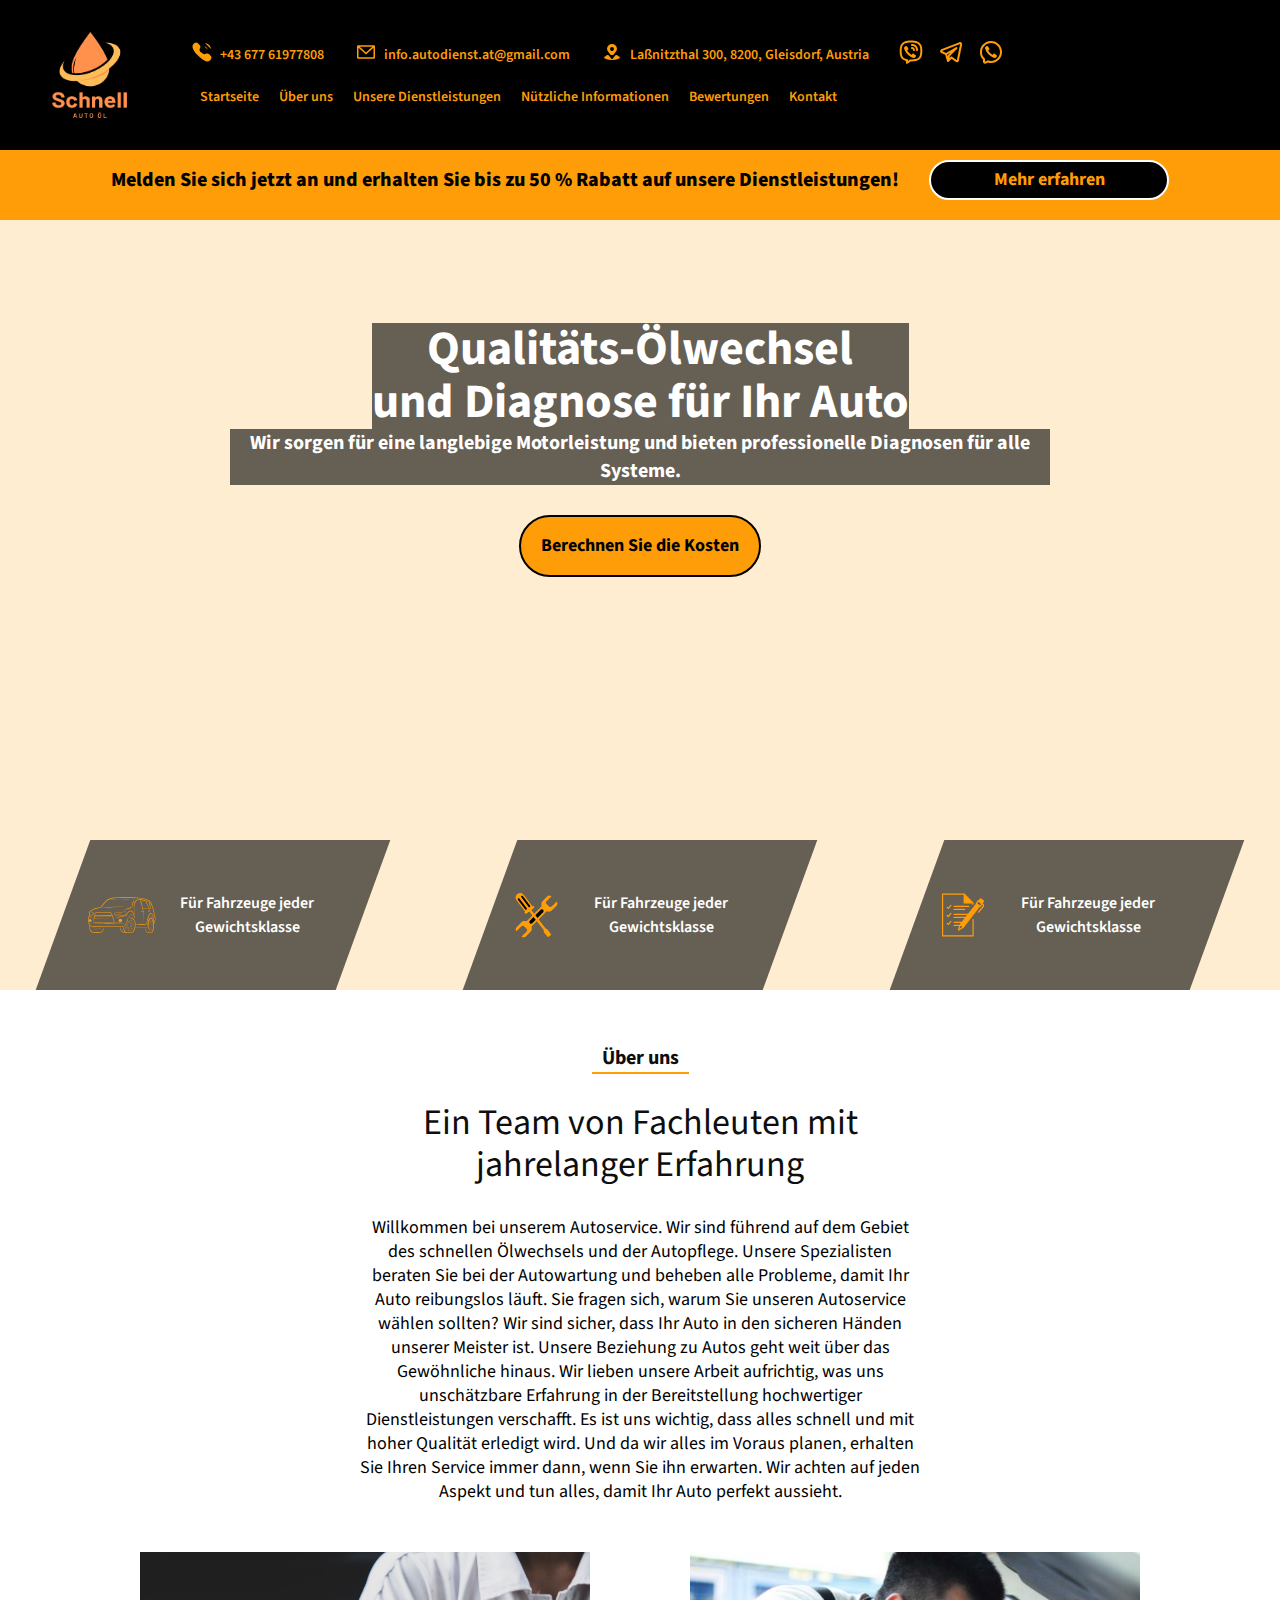
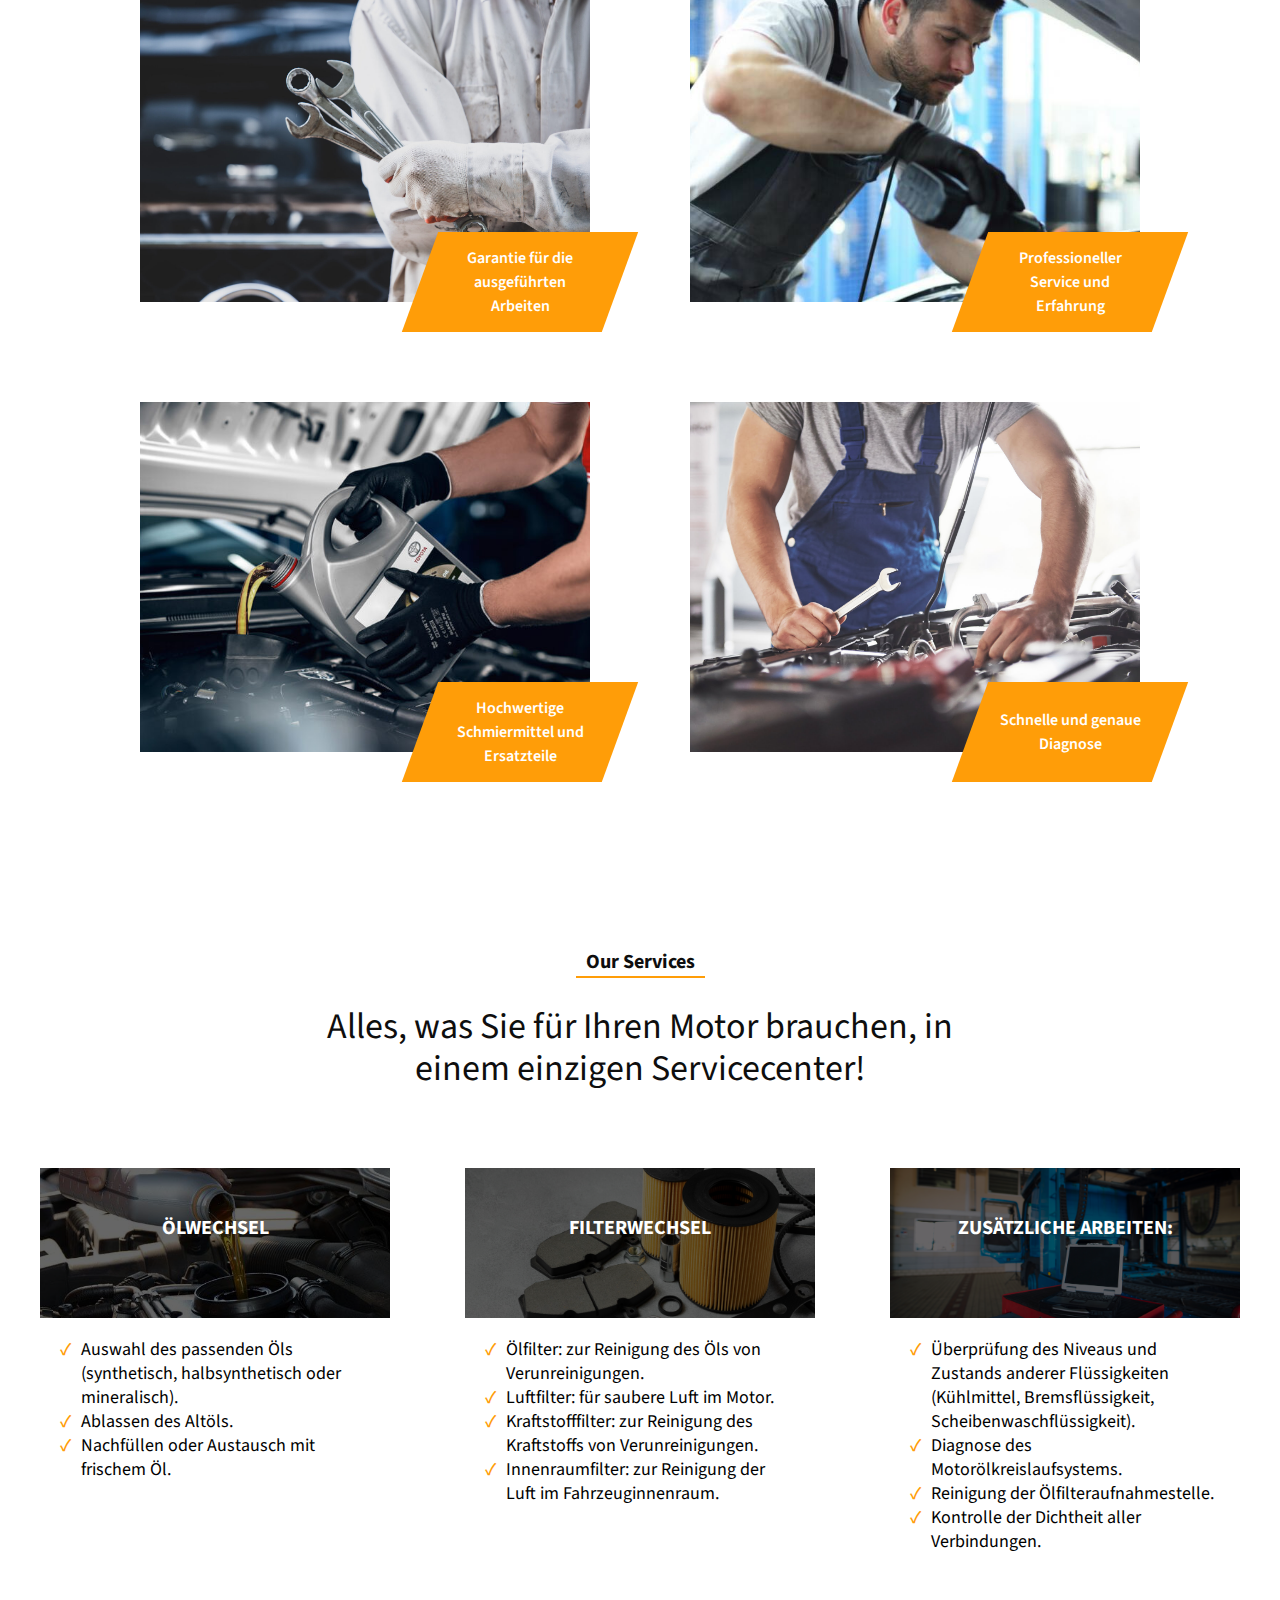
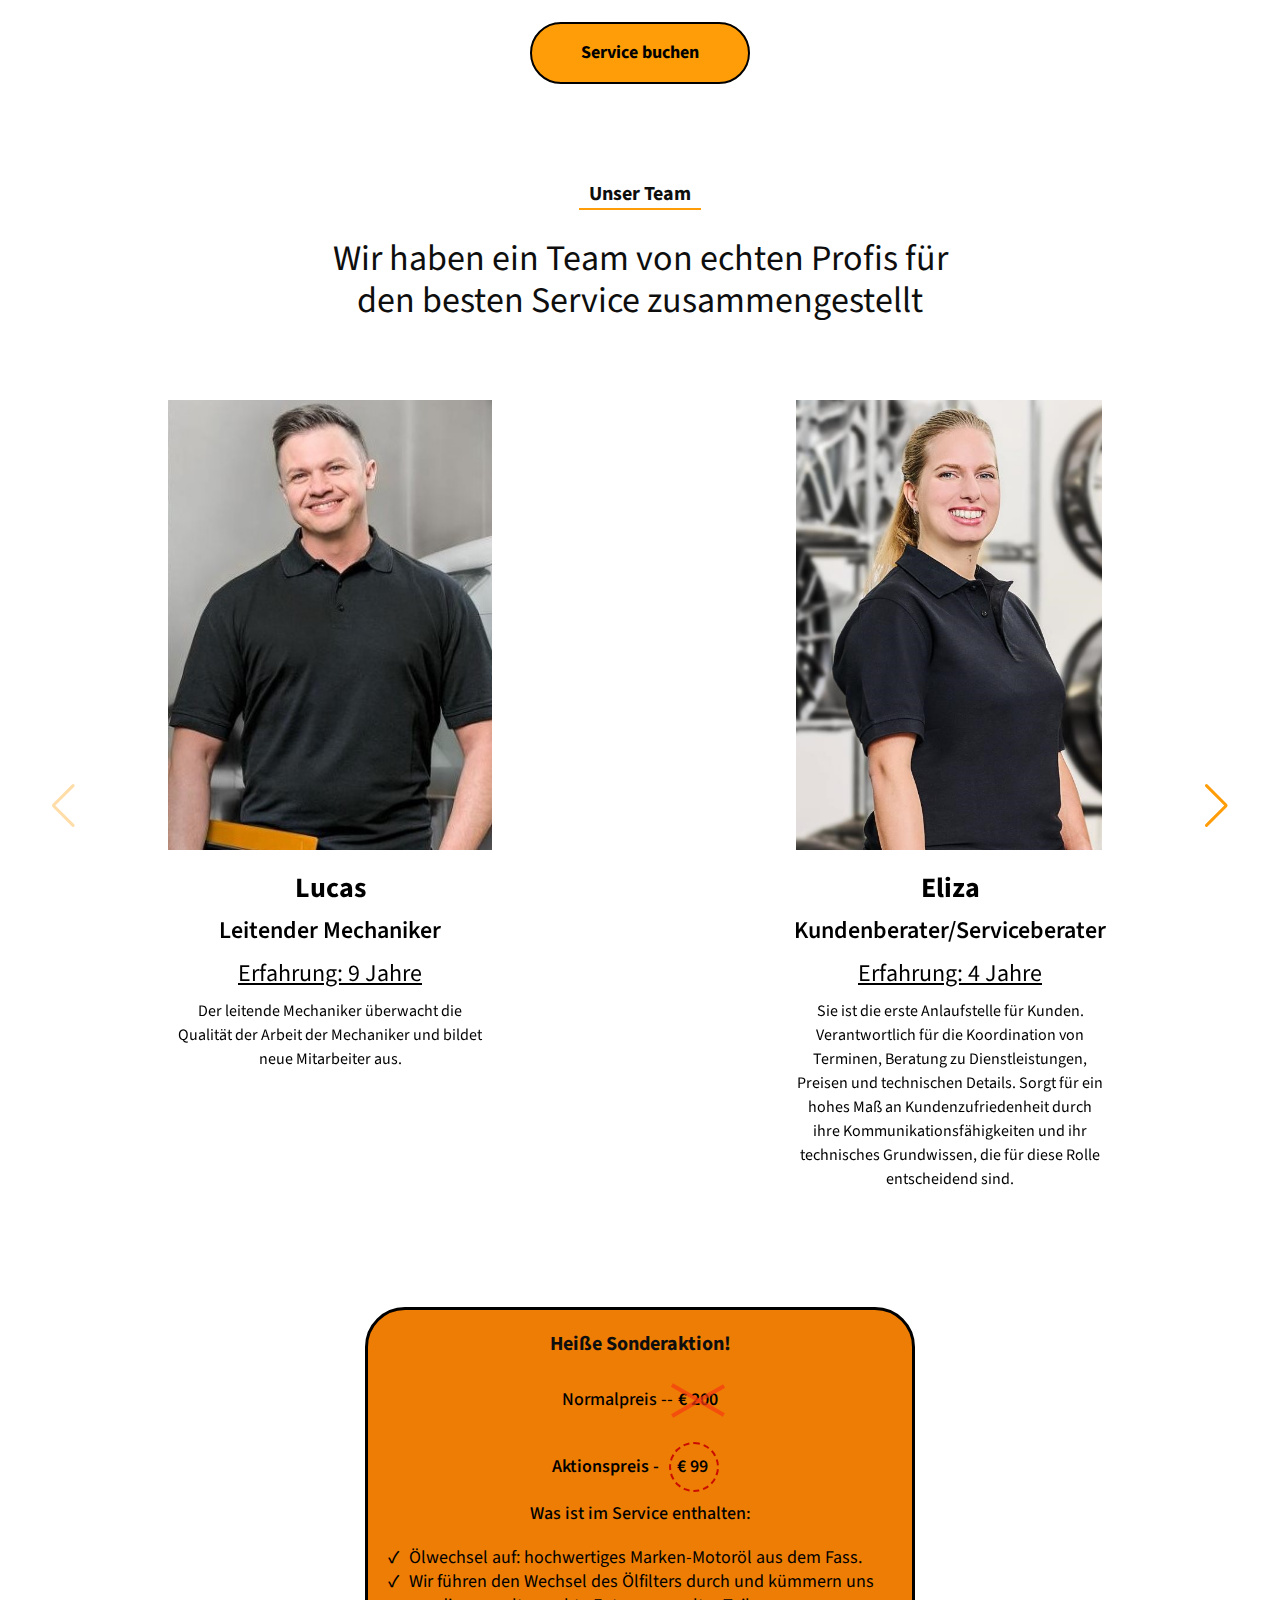
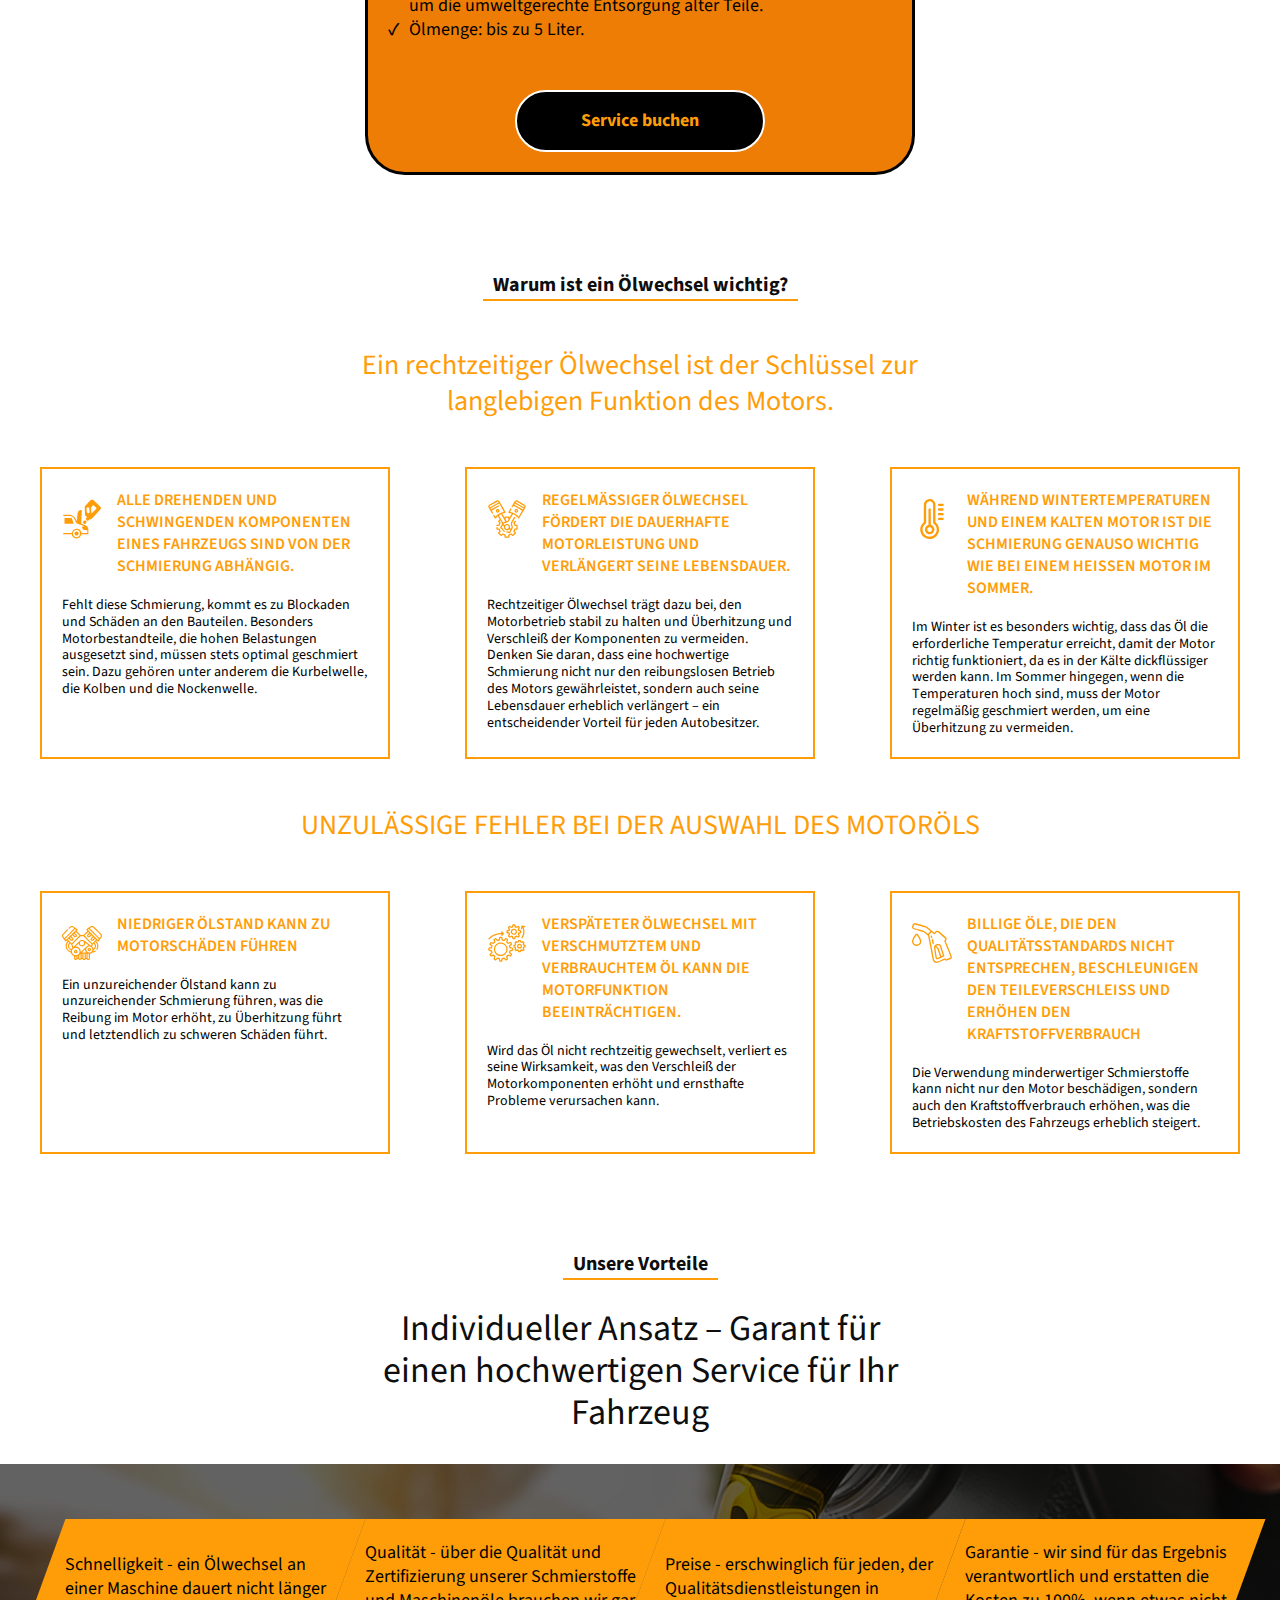
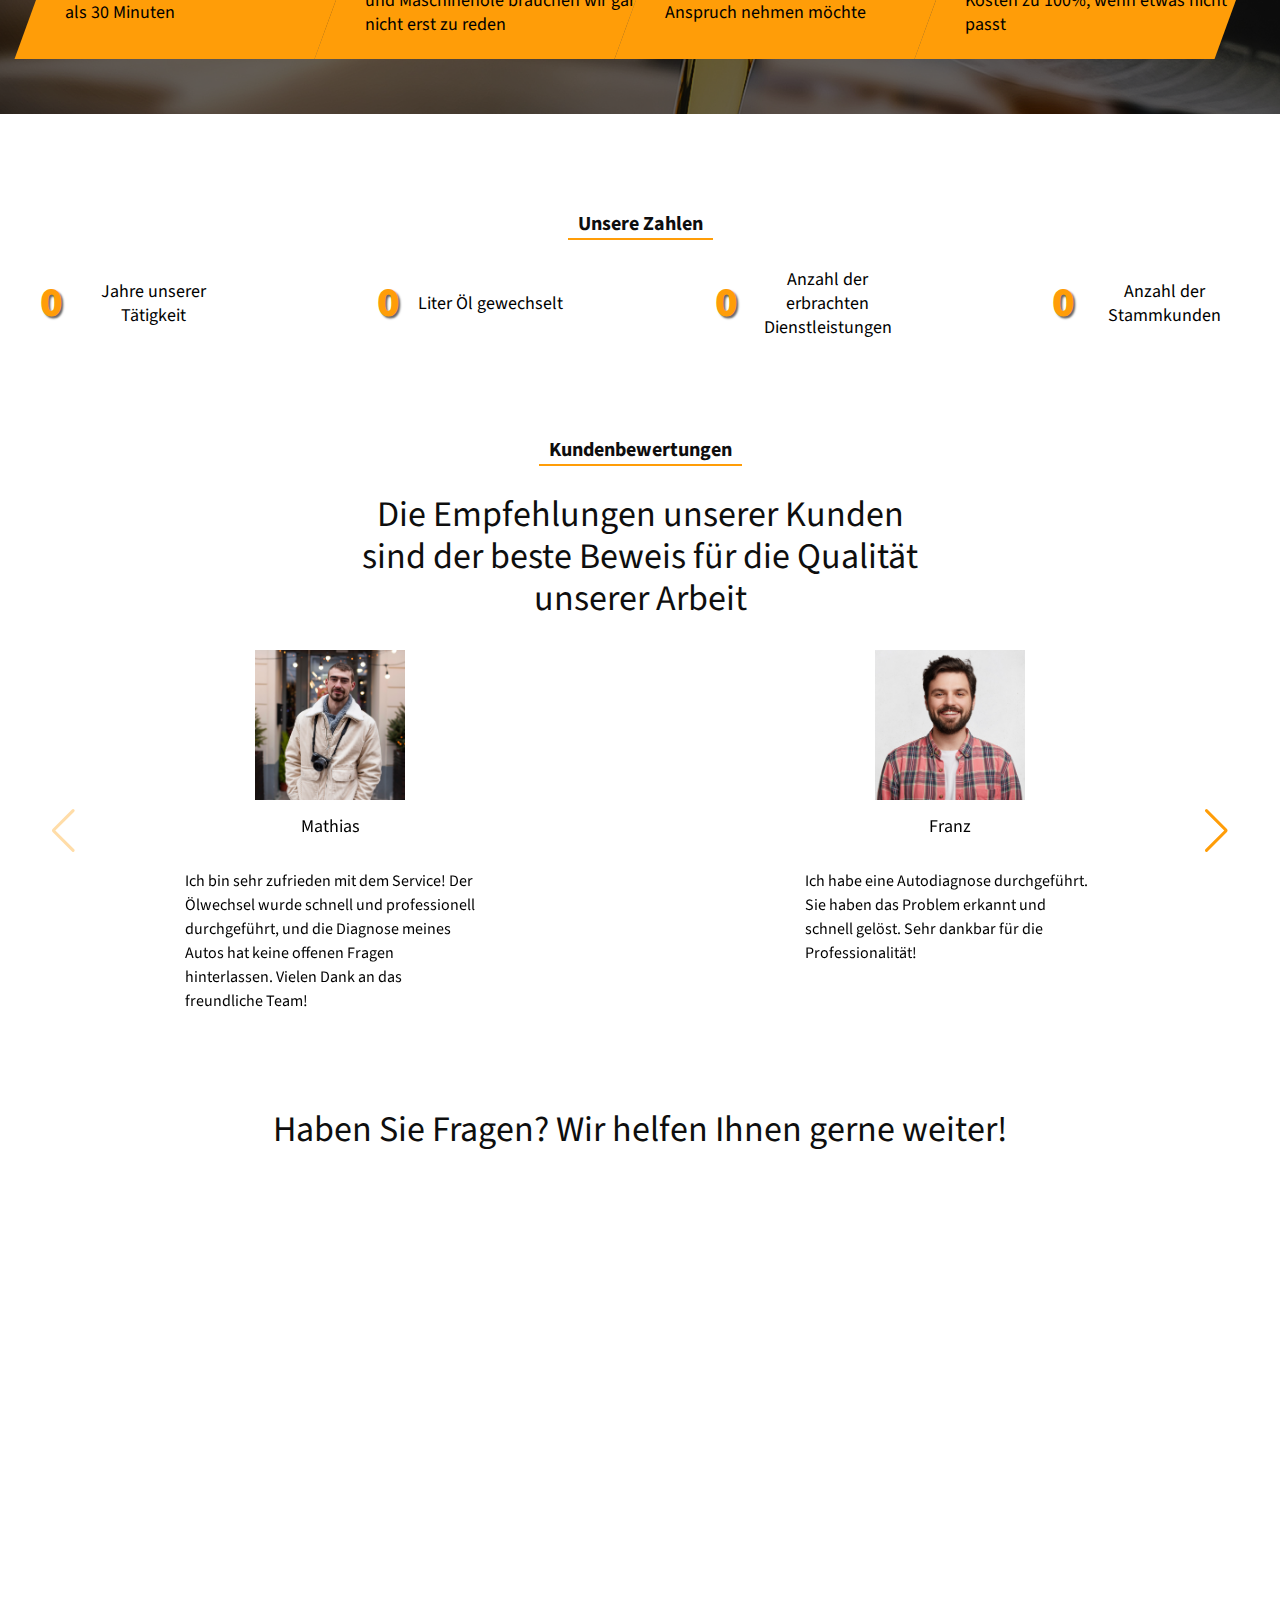
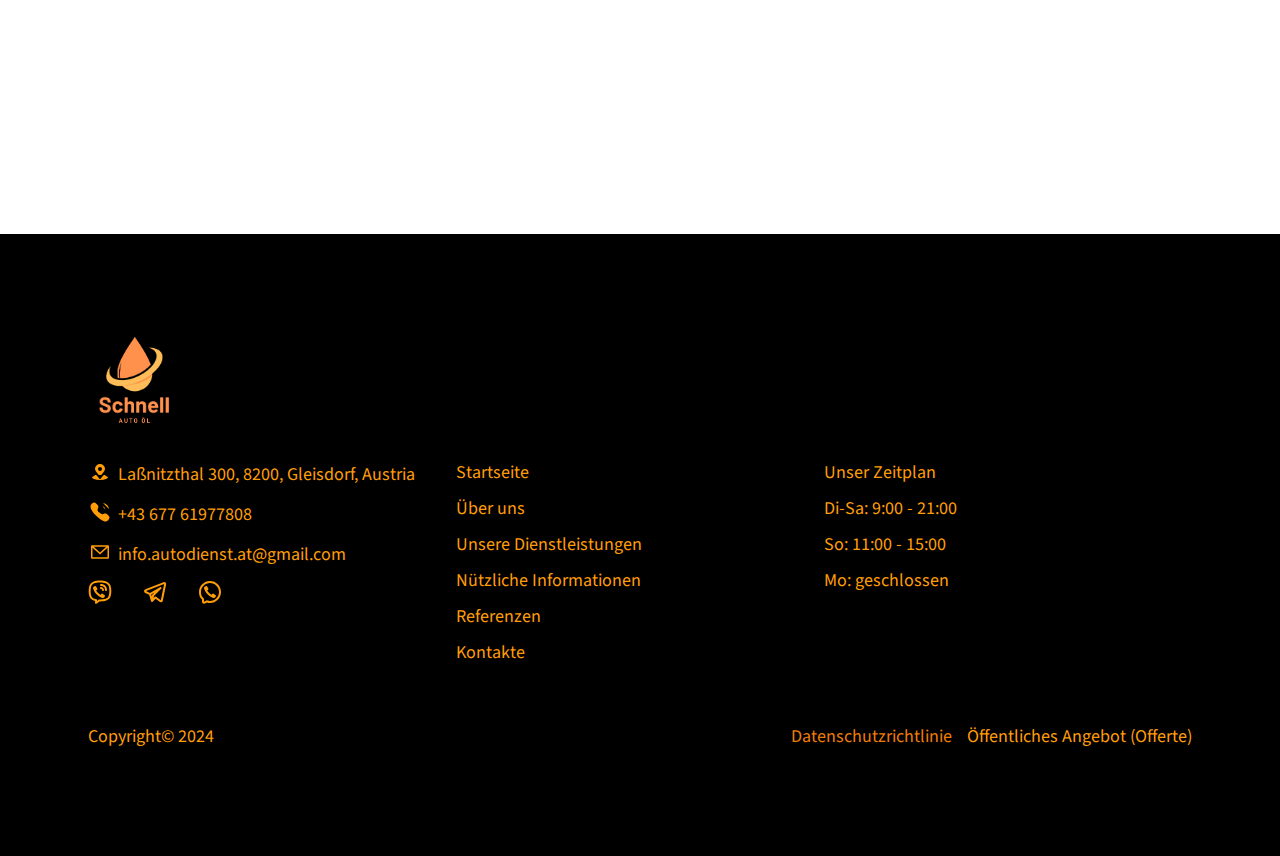
==== commit 71e14108: "fixed contact phone" ====
--- a/product/index.html
+++ b/product/index.html
@@ -6,12 +6,12 @@
     <meta name="viewport" content="width=device-width, initial-scale=1.0">
     <meta name="language" content="de">
     <meta name="description"
-        content="Professioneller Ölwechselservice in Österreich: hochwertiger Ölersatz für alle Automarken. Effizienz, Zuverlässigkeit und moderne Ausrüstung. Buchen Sie noch heute Ihren Termin!" />
+        content="Professional oil change service in Austria: high-quality oil replacement for all car brands. Efficiency, reliability, and modern equipment. Book your appointment today!" />
     <meta property="og:type" content="website" />
-    <meta property="og:url" content="http://oil.avtoinstallservis.site/" />
-    <meta property="og:title" content="SchnellAutoÖl" />
+    <meta property="og:url" content="" />
+    <meta property="og:title" content="SchnellAutoÖl.at" />
     <meta property="og:description"
-        content="Professioneller Ölwechselservice in Österreich: hochwertiger Ölersatz für alle Automarken. Effizienz, Zuverlässigkeit und moderne Ausrüstung. Buchen Sie noch heute Ihren Termin!" />
+        content="Professional oil change service in Austria: high-quality oil replacement for all car brands. Efficiency, reliability, and modern equipment. Book your appointment today!" />
     <meta property="og:image" content="./imgs/oil_photo" />
     <link rel="apple-touch-icon" sizes="57x57" href="img/favicon.png" />
     <link rel="apple-touch-icon" sizes="60x60" href="img/favicon.png" />
@@ -34,7 +34,7 @@
     <link rel="stylesheet" href="./css/null.min.css">
     <link rel="stylesheet" href="./css/main-styles.min.css">
     <!-- <link rel="stylesheet" href="./css/main-styles.css"> -->
-     <link rel="stylesheet" href="./css/media-styles.min.css">
+    <link rel="stylesheet" href="./css/media-styles.min.css">
     <!-- <link rel="stylesheet" href="./css/media-styles.css"> -->
     <link rel="stylesheet" href="https://cdn.jsdelivr.net/npm/swiper@11/swiper-bundle.min.css" />
     <link rel="stylesheet" href="https://cdn.jsdelivr.net/npm/toastify-js/src/toastify.min.css" />
@@ -155,11 +155,11 @@
                 <div class="site-header_all">
                     <div class="site-header__top">
                         <div class="site-header_contacts">
-                            <a href="tel:+436602430111" class="tel-link site-header_link">
+                            <a href="tel:+4367761977808" class="tel-link site-header_link">
                                 <svg class="tel-icon">
                                     <use xlink:href="#phone"></use>
                                 </svg>
-                                +43 660 2430111
+                                +43 677 61977808
                             </a>
                             <a href="mailto:info.autodienst.at@gmail.com?utm_source=header&utm_medium=email&utm_campaign=contact"
                                 class="email-link site-header_link">
@@ -179,21 +179,21 @@
                         </div>
                         <div class="header-right">
                             <div class="site-header_messengers">
-                                <a href="viber://chat?number=%2B380665809263&utm_source=header&utm_medium=social&utm_campaign=viber"
+                                <a href="viber://chat?number=%2B436602430111&utm_source=header&utm_medium=social&utm_campaign=viber"
                                     class="top_header_icon_subtitle" target="_blank"
                                     data-translate-key="messenger_viber">
                                     <svg class="viber-icon">
                                         <use xlink:href="#viber"></use>
                                     </svg>
                                 </a>
-                                <a href="https://t.me/+380665809263?utm_source=header&utm_medium=social&utm_campaign=telegram"
+                                <a href="https://t.me/+436602430111?utm_source=header&utm_medium=social&utm_campaign=telegram"
                                     class="top_header_icon_subtitle" target="_blank"
                                     data-translate-key="messenger_telegram">
                                     <svg class="telegram-icon">
                                         <use xlink:href="#telegram"></use>
                                     </svg>
                                 </a>
-                                <a href="https://wa.me/380665809263?utm_source=header&utm_medium=social&utm_campaign=whatsapp"
+                                <a href="https://wa.me/436602430111?utm_source=header&utm_medium=social&utm_campaign=whatsapp"
                                     class="top_header_icon_subtitle" target="_blank"
                                     data-translate-key="messenger_whatsapp">
                                     <svg class="whatsapp-icon">
@@ -906,11 +906,11 @@
                                     Laßnitzthal 300, 8200, Gleisdorf, Austria</a>
                             </li>
                             <li>
-                                <a href="tel:+436602430111" class="tel-link">
+                                <a href="tel:+4367761977808" class="tel-link">
                                     <svg class="tel-icon">
                                         <use xlink:href="#phone"></use>
                                     </svg>
-                                    +43 660 2430111</a>
+                                    +43 677 61977808</a>
                             </li>
                             <li>
                                 <a href="mailto:info.autodienst.at@gmail.com?utm_source=footer&utm_medium=email&utm_campaign=contact"
@@ -922,19 +922,19 @@
                             </li>
                             <li class="site-footer_messengers">
 
-                                <a href="viber://chat?number=%2B380665809263&utm_source=footer&utm_medium=social&utm_campaign=viber"
+                                <a href="viber://chat?number=%2B436602430111&utm_source=footer&utm_medium=social&utm_campaign=viber"
                                     target="_blank" data-translate-key="footer_viber">
                                     <svg class="viber-icon">
                                         <use xlink:href="#viber"></use>
                                     </svg>
                                 </a>
-                                <a href="https://t.me/+380665809263?utm_source=footer&utm_medium=social&utm_campaign=telegram"
+                                <a href="https://t.me/+436602430111?utm_source=footer&utm_medium=social&utm_campaign=telegram"
                                     target="_blank" data-translate-key="footer_telegram">
                                     <svg class="telegram-icon">
                                         <use xlink:href="#telegram"></use>
                                     </svg>
                                 </a>
-                                <a href="https://wa.me/380665809263?utm_source=footer&utm_medium=social&utm_campaign=whatsapp"
+                                <a href="https://wa.me/436602430111?utm_source=footer&utm_medium=social&utm_campaign=whatsapp"
                                     target="_blank" data-translate-key="footer_whatsapp">
                                     <svg class="whatsapp-icon">
                                         <use xlink:href="#whatsapp"></use>
@@ -968,12 +968,16 @@
                 </div>
                 <div class="site-footer_bottom">
                     <p class="copyright" data-translate-key="footer_copyright">Copyright© 2024</p>
-                    <p><a class="privacy-policy" href="./politic.html"
-                            data-translate-key="footer_privacy_policy">Datenschutzrichtlinie</a></p>
+                    <p class="footer-low"><a class="privacy-policy" href="./politic.html"
+                            data-translate-key="footer_privacy_policy">Datenschutzrichtlinie</a>
+                            <a href="./public-offer.html" class="public-offer-link">Öffentliches Angebot (Offerte)</a></p>
+                            
                 </div>
             </div>
         </footer>
-<!-- modal window with contact form & calculator  -->
+
+
+
         <div id="modal_window">
             <form class="modal_form" method="POST">
                 <div class="modal_close_btn">
@@ -1037,8 +1041,6 @@
                     anmelden</button>
             </form>
         </div>
-
-        <!-- google translate -->
         <script src="https://cdn.jsdelivr.net/npm/swiper@11/swiper-bundle.min.js"></script>
         <script type="text/javascript">
             function googleTranslateElementInit() {
--- a/product/css/main-styles.min.css
+++ b/product/css/main-styles.min.css
@@ -1 +1 @@
-:root{--orange:#ff9d08;--orange-hover:#ee7d05;--black:#000;--white:#fff;--title-color:#0e0e0e;--shadow-black1:rgba(0, 0, 0, 0.8);--shadow-black2:rgba(0, 0, 0, 0.6);--shadow-orange:#ff9c085f;--shadow-orange2:#ff9c082f;--error:rgb(246, 59, 17)}body{color:var(--black);font-family:"Source Sans 3",sans-serif;font-size:14px;line-height:120%;font-weight:400;position:relative}#calendar .Hqb7Ue{display:none!important}.goog-te-banner-frame.skiptranslate{display:none!important}.goog-te-combo{height:30px!important;background:var(--orange)}.company-logo-icon{width:120px;height:60px;fill:var(--orange)}.company-logo_footer img{width:auto;height:100px}.telegram-icon,.viber-icon,.whatsapp-icon{width:25px;height:25px;fill:var(--orange)}.email-icon,.map-icon,.tel-icon{width:30px;height:30px;fill:var(--orange)}.email-icon_f,.map-icon_f,.tel-icon_f{width:30px;height:30px;fill:var(--white)}.telegram-icon_f,.viber-icon_f,.whatsapp_f{width:25px;height:25px;fill:var(--white)}.site-footer_contacts a:hover svg,.site-footer_messengers a:hover svg,.site-header_contacts a:hover svg,.site-header_messengers a:hover svg{fill:var(--orange-hover)}.car-icon{width:90px;height:70px;fill:var(--orange)}.key-icon{width:50px;height:70px;fill:var(--orange)}.list-icon{width:50px;height:70px;fill:var(--orange)}.funnel-icon{width:25px;height:25px;fill:var(--orange)}.changeoil-icon{width:40px;height:60px;margin-right:15px}.piston-icon{width:40px;height:60px;margin-right:15px}.thermometr-icon{width:40px;height:60px;margin-right:15px}.car-engine-icon{width:40px;height:60px;margin-right:15px}.engineering-icon{width:40px;height:60px;margin-right:15px}.fuel-icon{width:40px;height:60px;margin-right:15px}.site-header_container{max-width:1440px;width:100%;padding:0 80px;margin:0 auto;display:flex;position:relative}.site-header_all{display:flex;flex-direction:column}.site-container_first{position:relative;height:calc(100vh + 90px);width:100%;display:flex;justify-content:center;align-items:center;z-index:4;margin:0 80px 48px;margin:0 auto;position:relative}.site-container_first::after{content:"";display:block;position:absolute;top:90px;z-index:2;width:100%;height:100%;background-color:var(--shadow-orange2)}.footer-container{max-width:1440px;width:100%;padding:48px 80px;margin:0 auto}.site-container{max-width:1440px;width:100%;padding:48px 80px;margin:0 auto}.btn-black{display:flex;justify-content:center;align-items:center;color:var(--orange);font-size:18px;font-weight:700;line-height:28px;background-color:var(--black);padding:15px 20px;border-radius:50px;border:2px solid var(--white);transition:all .8 ease-in}.btn-orange{display:flex;justify-content:center;align-items:center;color:var(--black);font-size:18px;font-weight:700;line-height:28px;background-color:var(--orange);padding:15px 20px;border-radius:50px;border:2px solid var(--black);transition:all .4 ease-in}.btn-black:hover{color:var(--black);background-color:var(--orange)}.btn-orange:hover{color:var(--black);background:var(--orange-hover)}.main-title{color:var(--white);font-size:48px;font-weight:700;line-height:110%;text-align:center;background-color:var(--shadow-black2)}.second-title{color:var(--title-color);font-size:36px;font-weight:400;line-height:42px;text-align:center;margin-bottom:30px}.subtitle{color:var(--title-color);font-size:20px;font-weight:700;line-height:28px;text-align:center;margin-bottom:30px}.subtitle span{padding:0 10px;border-bottom:2px solid var(--orange)}.top-content_wiget-subtitle{color:#fff;background-color:var(--shadow-black2)}.orange-bg{width:200px;height:100px;background-color:var(--orange);transform:skew(-20deg);position:relative;z-index:1}.parallelogram-bg{width:300px;height:150px;background-color:var(--shadow-black2);transform:skew(-20deg);position:relative;z-index:1}.site-header{width:100%;height:140px;padding:20px 0;display:flex;flex-direction:column;justify-content:center;align-items:center;background-color:var(--black);position:fixed;z-index:99}.site-header__top{display:flex;justify-content:space-between;height:60px;border-bottom:1px solid var(--button1)}.site-header_contacts{display:flex}.site-header_contacts .site-header_link{margin-right:30px}.burger-menu__link,.burger-menu__link:active,.burger-menu__link:visited,.site-header_link,.site-header_link:active,.site-header_link:visited{display:flex;align-items:center;color:var(--orange);font-size:14px;font-weight:600;line-height:24px;letter-spacing:0;text-align:right;transition:all .4 ease-in}.burger-menu__link:hover,.site-header_link:hover{color:var(--orange-hover)}.header-right{display:flex;align-items:center}.site-header_messengers{margin-right:30px}.site-header_messengers a{margin-right:15px}.site-header__bottom{display:flex;justify-content:space-between}.company-logo{display:flex;height:100px;margin-right:50px}.company-logo img{width:100%;height:100%}.site-header__navigation{width:100%;display:flex;justify-content:center}#lang_select{background-color:var(--orange)}#lang_select option:hover{color:#e01f1f}.site-header__navigation .site-header_link{margin:0 10px}.burger-menu{display:none}.banner{display:flex;justify-content:center;align-items:center;height:80px;background:var(--orange);position:absolute;top:140px;z-index:10;width:inherit;padding:20px;margin-bottom:50px}.banner p{font-size:20px;font-weight:800;line-height:32px;margin-right:30px}.banner-btn{width:240px;height:40px;padding:10px 15px}.top-content_wiget{max-width:860px;display:flex;flex-direction:column;align-items:center;padding:20px;position:absolute;z-index:10}.top-content_bottom-row{display:flex;justify-content:space-around;width:inherit;position:absolute;z-index:10;bottom:-90px}.top-content_block{display:flex;align-items:center;width:300px;position:relative}.top-content_block-txt{position:absolute;z-index:10;width:250px;margin-left:25px;display:flex;align-items:center}.top-content_block p{color:var(--white);font-size:16px;font-weight:600;line-height:24px;text-align:center}.top-videobg{width:100%;height:100%;position:absolute;top:90px;left:0;z-index:1}.top video{width:100%;height:100%;object-fit:cover}.about-company{display:flex;flex-direction:column;align-items:center}.about-company_top{max-width:560px;display:flex;flex-direction:column;justify-content:center;align-items:center;margin:48px auto}.about-company_top p{font-size:18px;font-weight:400;line-height:24px;text-align:center}.about-company__img{display:flex;justify-content:center}.about-company_row{display:flex;flex-wrap:wrap;justify-content:center;max-width:48px 0 48px;display:flex}.about-company-block{width:450px;height:350px;position:relative}.about-company-block:nth-child(odd){margin:0 100px 100px 0}.about-company-block img{width:100%;height:100%;position:absolute;top:0;left:0;object-fit:cover}.about-company-block_txt{display:flex;align-items:center;width:200px;position:absolute;bottom:-30px;right:-30px}.about-company-block_top{position:absolute;z-index:10;width:150px;margin-left:25px;display:flex;align-items:center}.about-company-block_top p{color:var(--white);font-size:16px;font-weight:600;line-height:24px;text-align:center}.services-top{max-width:660px;display:flex;flex-direction:column;justify-content:center;align-items:center;margin:0 auto 48px}.services-blocks{display:flex;justify-content:space-between;margin-bottom:48px}.service-block{max-width:350px;width:100%;overflow:hidden;padding-bottom:20px}.service-block:hover{-webkit-box-shadow:6px 11px 22px 0 rgba(255,157,8,.52);-moz-box-shadow:6px 11px 22px 0 rgba(255,157,8,.52);box-shadow:6px 11px 22px 0 rgba(255,157,8,.52)}.service-block_top-hover{display:flex;justify-content:center;align-items:center;width:inherit;height:150px;background-color:var(--orange);position:absolute;z-index:15;top:-100%;opacity:0;visibility:hidden;transition:all 1 ease-in-out}.service-block:hover .service-block_top-hover{top:0;opacity:1;visibility:visible}.service-block_top{width:inherit;height:150px;position:relative;display:flex;justify-content:center;align-items:center}.service-block_top::after{content:"";display:block;width:100%;height:100%;position:absolute;z-index:3;background-color:var(--shadow-black2)}.service-block_top img{width:100%;height:100%;position:absolute;top:0;left:0;object-fit:cover;z-index:1}.service-block_top .subtitle{color:var(--white);text-transform:uppercase;position:absolute;z-index:5}.service-block_list{margin:20px 20px 0}.service-block_list li{display:flex;font-size:18px;font-weight:400;line-height:24px}.service-block_list li::before{content:"\2713";font-size:18px;font-weight:600;line-height:24px;color:var(--orange);margin-right:10px}.services-bottom{display:flex;justify-content:center}.services-btn{width:220px}.our-team_top{max-width:660px;display:flex;flex-direction:column;justify-content:center;align-items:center;margin:0 auto 48px}.worker{width:350px;display:flex;flex-direction:column;align-items:center;margin:0 auto}.worker-info{text-align:center}.worker-info_about{padding:20px}.worker-info_img{width:350px;position:relative}.worker-info_img img{height:450px}.worker-info_name{font-size:28px;line-height:36px;font-weight:700;margin-bottom:7px}.worker-info_position{font-size:24px;line-height:36px;font-weight:600;margin-bottom:7px}.worker-info_experiance{font-size:24px;line-height:36px;font-weight:400;text-decoration:underline;margin-bottom:7px}.worker-info_description{font-size:16px;line-height:24px;font-weight:400}.our-team-slider .swiper-button-next,.our-team-slider .swiper-button-prev{color:var(--orange)}.promo-block{display:flex;flex-direction:column;max-width:550px;height:auto;padding:20px;background-color:var(--orange-hover);border:3px solid var(--black);border-radius:40px;margin:0 auto}.promo-block p,.promo-block_list li{font-size:18px;font-weight:400;line-height:24px;display:flex}.promo-block p{font-weight:500;margin:0 auto 20px}.promo-block_list li::before{content:"\2713";font-size:18px;font-weight:600;line-height:24px;color:var(--black);margin-right:10px}.old-price{font-weight:600;position:relative;display:block;margin-left:5px}.old-price::before{content:"";display:block;width:60px;height:3.5px;background:var(--error);opacity:.7;transform:rotate(30deg);position:absolute;top:10px;left:-10px}.old-price::after{content:"";display:block;width:60px;height:3.5px;background:var(--error);opacity:.7;transform:rotate(-30deg);position:absolute;bottom:10px;left:-10px}.new-price{display:flex;align-items:center;color:var(--black);font-size:18px;font-weight:600;margin:0 auto}.circle-wrapper{position:relative;width:50px;height:50px;float:left;margin:10px}.new-price span{position:absolute;top:25px;left:12px;transform:translate(-10%,-50%)}.circle{display:block;width:100%;height:100%;border-radius:25px;padding:2.5px;background-clip:content-box;animation:spin 10s linear infinite}.circle-wrapper:active .circle{animation:spin 2s linear infinite}.red-circle{border:2.5px dashed #ca0b00}@keyframes spin{100%{transform:rotateZ(360deg)}}.promo-block_btn{width:250px;margin:48px auto 0}.usefull-info_top{max-width:560px;margin:0 auto 48px}.usefull-info__blocks{display:flex;justify-content:space-between}.usefull-info__block{max-width:350px;padding:20px;border:2px solid var(--orange)}.usefull-info__block-top{display:flex}.usefull-info__block h4{color:var(--orange);font-size:16px;line-height:22px;font-weight:600;margin-bottom:20px}.usefull-info .second-title{display:flex;justify-content:center;color:var(--orange);font-size:28px;line-height:36px;margin:48px auto}.usefull-info__mistakes{margin-bottom:48px}.usefull-info-slider{margin:48px 0}.swiper-slide_content{display:flex}.swiper-slide_txt{width:50%;display:flex;align-items:center;padding:20px;margin-right:40px;font-size:16px;line-height:22px}.swiper-slide_img{width:50%;display:flex;justify-content:center}.swiper-slide_img img{max-width:350px;height:350px}.usefull-info-slider .swiper-button-prev{left:50%}.usefull-info-slider .swiper-button-prev::after{content:"\27F5";display:flex;justify-content:center;align-items:center;padding:0 10px 4px;color:var(--black);border:3px solid var(--black);border-radius:25px;width:100px;height:40px}.usefull-info-slider .swiper-button-next{margin-right:15px}.usefull-info-slider .swiper-button-next::after{content:"\27F6";display:flex;justify-content:center;align-items:center;padding:0 10px 4px;color:var(--black);border:3px solid var(--black);border-radius:25px;width:100px;height:40px}.advantages{display:flex;flex-direction:column;align-items:center}.advantages_top{max-width:560px}.advantages-blocks{display:flex;justify-content:center;height:250px;width:100%;position:relative;margin-bottom:48px}.advantages-blocks::after{content:"";display:block;width:100%;height:100%;position:absolute;z-index:4;background-color:var(--shadow-black2)}.advantages-blocks img{width:100%;height:100%;position:absolute;z-index:3;object-fit:cover}.dvantages-blocks_container{display:flex;justify-content:space-between;width:100%;height:100%;position:absolute;z-index:5;padding:0 20px}.advantages-block{display:flex;align-items:center;width:320px;position:relative}.advantages-block .orange-bg{width:300px;height:140px}.advantages-block p{font-size:18px;line-height:24px;position:absolute;left:25px;z-index:9}.advantage-numbers{display:flex;justify-content:space-between}.advantage-num_block{display:flex;align-items:center}.advantage-num_block p{width:150px;font-size:18px;line-height:24px;text-align:center}.counter{font-size:42px;font-weight:900;color:var(--orange);text-shadow:2px 2px 2px var(--shadow-black2);margin-right:15px}.testimonials_top{max-width:560px;margin:0 auto}.testimonials-slider{display:flex;justify-content:center}.testimonials-slider .swiper-button-next,.testimonials-slider .swiper-button-prev{color:var(--orange)}.testimonial{width:50%;display:flex;flex-direction:column;align-items:center;margin:0 auto}.testimonial-user{display:flex;flex-direction:column;margin-bottom:30px}.testimonial-user_img{width:150px;height:150px;border-radius:50%;position:relative;margin-bottom:15px}.testimonial-user_img img{width:100%;height:100%;position:absolute;object-fit:cover}.testimonial-user_name{font-size:18px;line-height:24px;text-align:center}.testimonial_txt{font-size:16px;line-height:24px}.contact_google-shedule>header{display:none}.site-footer{display:flex;flex-direction:column;background-color:var(--black);padding:48px}.site-footer_top{display:flex;margin-bottom:48px}.site-footer_column{flex:1 1 33.333%;width:100%}.company-logo_footer{display:block;width:120px;height:100px;margin-bottom:30px}.site-footer_contacts{display:flex;flex-direction:column;margin-bottom:30px}.copyright,.privacy-policy,.privacy-policy:visited,.site-footer__link a,.site-footer__link a:visited,.site-footer__navigation a,.site-footer__navigation:visited,.site-footer_contacts a,.site-footer_contacts a:visited{display:flex;align-items:center;font-size:18px;line-height:26px;color:var(--orange);margin-bottom:10px}.privacy-policy,.site-footer__link a:hover,.site-footer__navigation a:hover,.site-footer_contacts a:hover{color:var(--orange-hover)}.site-footer_messengers{display:flex;align-items:center}.site-footer_messengers a{margin-right:30px}.site-footer_shedule li,.site-footer_shedule p{font-size:18px;line-height:26px;color:var(--orange);margin-bottom:10px}.site-footer_bottom{display:flex;justify-content:space-between}.site-footer__navigation{display:flex;flex-direction:column}#modal_window{display:none;width:100%;height:100%;top:0;position:fixed;z-index:100;align-items:center;justify-content:center;background-color:var(--shadow-black2)}#modal_window.active{display:flex}.modal_form{max-width:560px;background-color:var(--white);padding:30px;position:relative;border:2px solid var(--orange);-webkit-box-shadow:6px 11px 22px 0 rgba(255,157,8,.52);-moz-box-shadow:6px 11px 22px 0 rgba(255,157,8,.52);box-shadow:6px 11px 22px 0 rgba(255,157,8,.52)}.modal_close_btn{position:absolute;top:10px;right:10px;background:0 0}.modal_close_btn span{font-size:24px;font-weight:600;color:var(--orange)}.form-group{display:flex;flex-direction:column;margin-bottom:20px;border:1px solid var(--orange);padding:5px}.modal_form_title{font-size:18px;line-height:32px;margin-bottom:20px}.modal_form_services{margin-bottom:20px}.modal_labels{display:flex;justify-content:space-between}.modal_labels label{display:flex;align-items:center;margin-right:15px}.modal_labels label input{width:15px;height:15px;margin-right:8px}#result{font-size:18px;line-height:24px;color:var(--orange);margin-bottom:20px}.form_button{height:30px;margin:20px auto 0}.politics_label{display:flex;align-items:center}.politics_label input{margin-right:4px}.politics_link{color:var(--orange);margin-left:4px}.policy-top{display:flex;align-items:center;justify-content:space-between;height:80px;padding:0 40px;background-color:#000}.btn-back{width:auto;height:40px;text-transform:uppercase;font-weight:400}.policy-p{margin-bottom:30px}+:root{--orange:#ff9d08;--orange-hover:#ee7d05;--black:#000;--white:#fff;--title-color:#0e0e0e;--shadow-black1:rgba(0, 0, 0, 0.8);--shadow-black2:rgba(0, 0, 0, 0.6);--shadow-orange:#ff9c085f;--shadow-orange2:#ff9c082f;--error:rgb(246, 59, 17)}body{color:var(--black);font-family:"Source Sans 3",sans-serif;font-size:14px;line-height:120%;font-weight:400;position:relative}#calendar .Hqb7Ue{display:none!important}.goog-te-banner-frame.skiptranslate{display:none!important}.goog-te-combo{height:30px!important;background:var(--orange)}.company-logo{display:block;width:100px;height:100px;fill:var(--orange)}.company-logo_footer img{width:auto;height:100px}.telegram-icon,.viber-icon,.whatsapp-icon{width:25px;height:25px;fill:var(--orange)}.email-icon,.map-icon,.tel-icon{width:30px;height:30px;fill:var(--orange)}.email-icon_f,.map-icon_f,.tel-icon_f{width:30px;height:30px;fill:var(--white)}.telegram-icon_f,.viber-icon_f,.whatsapp_f{width:25px;height:25px;fill:var(--white)}.site-footer_contacts a:hover svg,.site-footer_messengers a:hover svg,.site-header_contacts a:hover svg,.site-header_messengers a:hover svg{fill:var(--orange-hover)}.car-icon{width:90px;height:70px;fill:var(--orange)}.key-icon{width:50px;height:70px;fill:var(--orange)}.list-icon{width:50px;height:70px;fill:var(--orange)}.funnel-icon{width:25px;height:25px;fill:var(--orange)}.changeoil-icon{width:40px;height:60px;margin-right:15px}.piston-icon{width:40px;height:60px;margin-right:15px}.thermometr-icon{width:40px;height:60px;margin-right:15px}.car-engine-icon{width:40px;height:60px;margin-right:15px}.engineering-icon{width:40px;height:60px;margin-right:15px}.fuel-icon{width:40px;height:60px;margin-right:15px}.site-header_container{max-width:1440px;width:100%;padding:0 80px;margin:0 auto;display:flex;position:relative}.site-header_all{display:flex;flex-direction:column}.site-container_first{position:relative;height:900px;width:100%;display:flex;justify-content:center;align-items:center;z-index:4;margin:0 80px 48px;margin:0 auto;position:relative}.site-container_first::after{content:"";display:block;position:absolute;top:90px;z-index:2;width:100%;height:100%;background-color:var(--shadow-orange2)}.footer-container{max-width:1440px;width:100%;padding:48px 80px;margin:0 auto}.site-container{max-width:1440px;width:100%;padding:48px 80px;margin:0 auto}.btn-black{display:flex;justify-content:center;align-items:center;color:var(--orange);font-size:18px;font-weight:700;line-height:28px;background-color:var(--black);padding:15px 20px;border-radius:50px;border:2px solid var(--white);transition:all .8 ease-in}.btn-orange{display:flex;justify-content:center;align-items:center;color:var(--black);font-size:18px;font-weight:700;line-height:28px;background-color:var(--orange);padding:15px 20px;border-radius:50px;border:2px solid var(--black);transition:all .4 ease-in}.btn-black:hover{color:var(--black);background-color:var(--orange)}.btn-orange:hover{color:var(--black);background:var(--orange-hover)}.main-title{color:var(--white);font-size:48px;font-weight:700;line-height:110%;text-align:center;background-color:var(--shadow-black2)}.second-title{color:var(--title-color);font-size:36px;font-weight:400;line-height:42px;text-align:center;margin-bottom:30px}.subtitle{color:var(--title-color);font-size:20px;font-weight:700;line-height:28px;text-align:center;margin-bottom:30px}.subtitle span{padding:0 10px;border-bottom:2px solid var(--orange)}.top-content_wiget-subtitle{color:#fff;background-color:var(--shadow-black2)}.orange-bg{width:200px;height:100px;background-color:var(--orange);transform:skew(-20deg);position:relative;z-index:1}.parallelogram-bg{width:300px;height:150px;background-color:var(--shadow-black2);transform:skew(-20deg);position:relative;z-index:1}.site-header{width:100%;height:140px;padding:20px 0;display:flex;flex-direction:column;justify-content:center;align-items:center;background-color:var(--black);position:fixed;z-index:99}.site-header__top{display:flex;justify-content:space-between;height:60px;border-bottom:1px solid var(--button1)}.site-header_contacts{display:flex}.site-header_contacts .site-header_link{margin-right:30px}.burger-menu__link,.burger-menu__link:active,.burger-menu__link:visited,.site-header_link,.site-header_link:active,.site-header_link:visited{display:flex;align-items:center;color:var(--orange);font-size:14px;font-weight:600;line-height:24px;letter-spacing:0;text-align:right;transition:all .4 ease-in}.burger-menu__link:hover,.site-header_link:hover{color:var(--orange-hover)}.header-right{display:flex;align-items:center}.site-header_messengers{display:flex;margin-right:30px}.site-header_messengers a{margin-right:15px}.site-header__bottom{display:flex;justify-content:space-between}.company-logo{display:flex;width:100px;height:100px;margin-right:50px}.company-logo img{width:100%;height:100%}.site-header__navigation{width:100%;display:flex}#lang_select{background-color:var(--orange)}#lang_select option:hover{color:#e01f1f}.site-header__navigation .site-header_link{margin:0 10px}.burger-menu{display:none}.banner{display:flex;justify-content:center;align-items:center;height:80px;background:var(--orange);position:absolute;top:140px;z-index:10;width:inherit;padding:20px;margin-bottom:50px}.banner p{font-size:20px;font-weight:800;line-height:32px;margin-right:30px}.banner-btn{width:240px;height:40px;padding:10px 15px}.top-content_wiget{max-width:860px;display:flex;flex-direction:column;align-items:center;padding:20px;position:absolute;z-index:10}.top-content_bottom-row{display:flex;justify-content:space-around;width:inherit;position:absolute;z-index:10;bottom:-90px}.top-content_block{display:flex;align-items:center;width:300px;position:relative}.top-content_block-txt{position:absolute;z-index:10;width:250px;margin-left:25px;display:flex;align-items:center}.top-content_block p{color:var(--white);font-size:16px;font-weight:600;line-height:24px;text-align:center}.top-videobg{width:100%;height:100%;position:absolute;top:90px;left:0;z-index:1}.top video{width:100%;height:100%;object-fit:cover}.about-company{display:flex;flex-direction:column;align-items:center}.about-company_top{max-width:560px;display:flex;flex-direction:column;justify-content:center;align-items:center;margin:48px auto}.about-company_top p{font-size:18px;font-weight:400;line-height:24px;text-align:center}.about-company__img{display:flex;justify-content:center}.about-company_row{display:flex;flex-wrap:wrap;justify-content:center;max-width:48px 0 48px;display:flex}.about-company-block{width:450px;height:350px;position:relative}.about-company-block:nth-child(odd){margin:0 100px 100px 0}.about-company-block img{width:100%;height:100%;position:absolute;top:0;left:0;object-fit:cover}.about-company-block_txt{display:flex;align-items:center;width:200px;position:absolute;bottom:-30px;right:-30px}.about-company-block_top{position:absolute;z-index:10;width:150px;margin-left:25px;display:flex;align-items:center}.about-company-block_top p{color:var(--white);font-size:16px;font-weight:600;line-height:24px;text-align:center}.services-top{max-width:660px;display:flex;flex-direction:column;justify-content:center;align-items:center;margin:0 auto 48px}.services-blocks{display:flex;justify-content:space-between;margin-bottom:48px}.service-block{max-width:350px;width:100%;overflow:hidden;padding-bottom:20px}.service-block:hover{-webkit-box-shadow:6px 11px 22px 0 rgba(255,157,8,.52);-moz-box-shadow:6px 11px 22px 0 rgba(255,157,8,.52);box-shadow:6px 11px 22px 0 rgba(255,157,8,.52)}.service-block_top-hover{display:flex;justify-content:center;align-items:center;width:inherit;height:150px;background-color:var(--orange);position:absolute;z-index:15;top:-100%;opacity:0;visibility:hidden;transition:all 1 ease-in-out}.service-block:hover .service-block_top-hover{top:0;opacity:1;visibility:visible}.service-block_top{width:inherit;height:150px;position:relative;display:flex;justify-content:center;align-items:center}.service-block_top::after{content:"";display:block;width:100%;height:100%;position:absolute;z-index:3;background-color:var(--shadow-black2)}.service-block_top img{width:100%;height:100%;position:absolute;top:0;left:0;object-fit:cover;z-index:1}.service-block_top .subtitle{color:var(--white);text-transform:uppercase;position:absolute;z-index:5}.service-block_list{margin:20px 20px 0}.service-block_list li{display:flex;font-size:18px;font-weight:400;line-height:24px}.service-block_list li::before{content:"\2713";font-size:18px;font-weight:600;line-height:24px;color:var(--orange);margin-right:10px}.services-bottom{display:flex;justify-content:center}.services-btn{width:220px}.our-team_top{max-width:660px;display:flex;flex-direction:column;justify-content:center;align-items:center;margin:0 auto 48px}.worker{width:350px;display:flex;flex-direction:column;align-items:center;margin:0 auto}.worker-info{text-align:center}.worker-info_about{padding:20px}.worker-info_img{width:350px;position:relative}.worker-info_img img{height:450px}.worker-info_name{font-size:28px;line-height:36px;font-weight:700;margin-bottom:7px}.worker-info_position{font-size:24px;line-height:36px;font-weight:600;margin-bottom:7px}.worker-info_experiance{font-size:24px;line-height:36px;font-weight:400;text-decoration:underline;margin-bottom:7px}.worker-info_description{font-size:16px;line-height:24px;font-weight:400}.our-team-slider .swiper-button-next,.our-team-slider .swiper-button-prev{color:var(--orange)}.promo-block{display:flex;flex-direction:column;max-width:550px;height:auto;padding:20px;background-color:var(--orange-hover);border:3px solid var(--black);border-radius:40px;margin:0 auto}.promo-block p,.promo-block_list li{font-size:18px;font-weight:400;line-height:24px;display:flex}.promo-block p{font-weight:500;margin:0 auto 20px}.promo-block_list li::before{content:"\2713";font-size:18px;font-weight:600;line-height:24px;color:var(--black);margin-right:10px}.old-price{font-weight:600;position:relative;display:block;margin-left:5px}.old-price::before{content:"";display:block;width:60px;height:3.5px;background:var(--error);opacity:.7;transform:rotate(30deg);position:absolute;top:10px;left:-10px}.old-price::after{content:"";display:block;width:60px;height:3.5px;background:var(--error);opacity:.7;transform:rotate(-30deg);position:absolute;bottom:10px;left:-10px}.new-price{display:flex;align-items:center;color:var(--black);font-size:18px;font-weight:600;margin:0 auto}.circle-wrapper{position:relative;width:50px;height:50px;float:left;margin:10px}.new-price span{position:absolute;top:25px;left:12px;transform:translate(-10%,-50%)}.circle{display:block;width:100%;height:100%;border-radius:25px;padding:2.5px;background-clip:content-box;animation:spin 10s linear infinite}.circle-wrapper:active .circle{animation:spin 2s linear infinite}.red-circle{border:2.5px dashed #ca0b00}@keyframes spin{100%{transform:rotateZ(360deg)}}.promo-block_btn{width:250px;margin:48px auto 0}.usefull-info_top{max-width:560px;margin:0 auto 48px}.usefull-info__blocks{display:flex;justify-content:space-between}.usefull-info__block{max-width:350px;padding:20px;border:2px solid var(--orange)}.usefull-info__block-top{display:flex}.usefull-info__block h4{color:var(--orange);font-size:16px;line-height:22px;font-weight:600;margin-bottom:20px}.usefull-info .second-title{display:flex;justify-content:center;color:var(--orange);font-size:28px;line-height:36px;margin:48px auto}.usefull-info__mistakes{margin-bottom:48px}.usefull-info-slider{margin:48px 0}.swiper-slide_content{display:flex}.swiper-slide_txt{width:50%;display:flex;align-items:center;padding:20px;margin-right:40px;font-size:16px;line-height:22px}.swiper-slide_img{width:50%;display:flex;justify-content:center}.swiper-slide_img img{max-width:350px;height:350px}.usefull-info-slider .swiper-button-prev{left:50%}.usefull-info-slider .swiper-button-prev::after{content:"\27F5";display:flex;justify-content:center;align-items:center;padding:0 10px 4px;color:var(--black);border:3px solid var(--black);border-radius:25px;width:100px;height:40px}.usefull-info-slider .swiper-button-next{margin-right:15px}.usefull-info-slider .swiper-button-next::after{content:"\27F6";display:flex;justify-content:center;align-items:center;padding:0 10px 4px;color:var(--black);border:3px solid var(--black);border-radius:25px;width:100px;height:40px}.advantages{display:flex;flex-direction:column;align-items:center}.advantages_top{max-width:560px}.advantages-blocks{display:flex;justify-content:center;height:250px;width:100%;position:relative;margin-bottom:48px}.advantages-blocks::after{content:"";display:block;width:100%;height:100%;position:absolute;z-index:4;background-color:var(--shadow-black2)}.advantages-blocks img{width:100%;height:100%;position:absolute;z-index:3;object-fit:cover}.dvantages-blocks_container{display:flex;justify-content:space-between;width:100%;height:100%;position:absolute;z-index:5;padding:0 20px}.advantages-block{display:flex;align-items:center;width:320px;position:relative}.advantages-block .orange-bg{width:300px;height:140px}.advantages-block p{font-size:18px;line-height:24px;position:absolute;left:25px;z-index:9}.advantage-numbers{display:flex;justify-content:space-between}.advantage-num_block{display:flex;align-items:center}.advantage-num_block p{width:150px;font-size:18px;line-height:24px;text-align:center}.counter{font-size:42px;font-weight:900;color:var(--orange);text-shadow:2px 2px 2px var(--shadow-black2);margin-right:15px}.testimonials_top{max-width:560px;margin:0 auto}.testimonials-slider{display:flex;justify-content:center}.testimonials-slider .swiper-button-next,.testimonials-slider .swiper-button-prev{color:var(--orange)}.testimonial{width:50%;display:flex;flex-direction:column;align-items:center;margin:0 auto}.testimonial-user{display:flex;flex-direction:column;margin-bottom:30px}.testimonial-user_img{width:150px;height:150px;border-radius:50%;position:relative;margin-bottom:15px}.testimonial-user_img img{width:100%;height:100%;position:absolute;object-fit:cover}.testimonial-user_name{font-size:18px;line-height:24px;text-align:center}.testimonial_txt{font-size:16px;line-height:24px}.contact_google-shedule>header{display:none}.site-footer{display:flex;flex-direction:column;background-color:var(--black);padding:48px}.site-footer_top{display:flex;margin-bottom:48px}.site-footer_column{flex:1 1 33.333%;width:100%}.company-logo_footer{display:block;width:100px;height:100px;margin-bottom:30px}.site-footer_contacts{display:flex;flex-direction:column;margin-bottom:30px}.copyright,.privacy-policy,.privacy-policy:visited,.public-offer-link,.public-offer-link:visited,.site-footer__link a,.site-footer__link a:visited,.site-footer__navigation a,.site-footer__navigation:visited,.site-footer_contacts a,.site-footer_contacts a:visited{display:flex;align-items:center;font-size:18px;line-height:26px;color:var(--orange);margin-bottom:10px}.privacy-policy,.site-footer__link a:hover,.site-footer__navigation a:hover,.site-footer_contacts a:hover{color:var(--orange-hover)}.site-footer_messengers{display:flex;align-items:center}.site-footer_messengers a{margin-right:30px}.site-footer_shedule li,.site-footer_shedule p{font-size:18px;line-height:26px;color:var(--orange);margin-bottom:10px}.site-footer_bottom{display:flex;justify-content:space-between}.site-footer__navigation{display:flex;flex-direction:column}#modal_window{display:none;width:100%;height:100%;top:0;position:fixed;z-index:100;align-items:center;justify-content:center;background-color:var(--shadow-black2)}#modal_window.active{display:flex}.modal_form{max-width:560px;background-color:var(--white);padding:30px;position:relative;border:2px solid var(--orange);-webkit-box-shadow:6px 11px 22px 0 rgba(255,157,8,.52);-moz-box-shadow:6px 11px 22px 0 rgba(255,157,8,.52);box-shadow:6px 11px 22px 0 rgba(255,157,8,.52)}.modal_close_btn{position:absolute;top:10px;right:10px;background:0 0}.modal_close_btn span{font-size:24px;font-weight:600;color:var(--orange)}.form-group{display:flex;flex-direction:column;margin-bottom:20px;border:1px solid var(--orange);padding:5px}.modal_form_title{font-size:18px;line-height:32px;margin-bottom:20px}.modal_form_services{margin-bottom:20px}.modal_labels{display:flex;justify-content:space-between}.modal_labels label{display:flex;align-items:center;margin-right:15px}.modal_labels label input{width:15px;height:15px;margin-right:8px}#result{font-size:18px;line-height:24px;color:var(--orange);margin-bottom:20px}.form_button{height:30px;margin:20px auto 0}.politics_label{display:flex;align-items:center}.politics_label input{margin-right:4px}.politics_link{color:var(--orange);margin-left:4px}.policy-top{display:flex;align-items:center;justify-content:space-between;height:80px;padding:0 40px;background-color:#000}.btn-back{width:auto;height:40px;text-transform:uppercase;font-weight:400}.policy-p{margin-bottom:30px}.public-offer .subtitle{text-align:left;margin:30px 0}.public-offer-link{margin-left:15px}.footer-low{display:flex}--- a/product/css/main-styles.css
+++ b/product/css/main-styles.css
@@ -29,9 +29,10 @@
   background: var(--orange);
 }
 /* logo */
-.company-logo-icon {
-  width: 120px;
-  height: 60px;
+.company-logo {
+  display: block;
+  width: 100px;
+  height: 100px;
   fill: var(--orange);
 }
 .company-logo_footer img {
@@ -141,7 +142,8 @@
 }
 .site-container_first {
   position: relative;
-  height: calc(100vh + 90px);
+  /* height: calc(100vh + 135px); */
+  height: 900px;
   width: 100%;
   display: flex;
   justify-content: center;
@@ -320,6 +322,7 @@
   align-items: center;
 }
 .site-header_messengers {
+  display: flex;
   margin-right: 30px;
 }
 .site-header_messengers a {
@@ -333,6 +336,7 @@
 }
 .company-logo {
   display: flex;
+  width: 100px;
   height: 100px;
   /* margin-right: 120px; */
   margin-right: 50px;
@@ -344,7 +348,6 @@
 .site-header__navigation {
   width: 100%;
   display: flex;
-  justify-content: center;
 }
 #lang_select {
   background-color: var(--orange);
@@ -1054,7 +1057,7 @@
 }
 .company-logo_footer {
   display: block;
-  width: 120px;
+  width: 100px;
   height: 100px;
   margin-bottom: 30px;
 }
@@ -1071,6 +1074,8 @@
 .site-footer__navigation:visited,
 .privacy-policy,
 .privacy-policy:visited,
+.public-offer-link,
+.public-offer-link:visited,
 .copyright {
   display: flex;
   align-items: center;
@@ -1217,3 +1222,13 @@
 .policy-p {
   margin-bottom: 30px;
 }
+.public-offer .subtitle{
+text-align: left;
+margin: 30px 0;
+}
+.public-offer-link{
+  margin-left: 15px;
+}
+.footer-low{
+  display: flex;
+}--- a/product/css/media-styles.min.css
+++ b/product/css/media-styles.min.css
@@ -1 +1 @@
-@media (max-width:1440px){.site-header_container{padding:0 40px}.site-container_first{margin:0 0 48px}.footer-container{padding:48px 40px}.site-container{padding:48px 40px}}@media (max-width:1241px){.main-title{font-size:42px;font-weight:600}.company-logo{margin-right:40px}.site-container{padding:30px}#modal_window{height:800px}.site-header_contacts{flex-wrap:wrap}.site-header__bottom{display:none}.site-header_container{padding:0 40px;display:flex}.burger-menu{display:flex;flex-direction:column;position:absolute;width:100%;background:#000;padding:20px 40px;top:100px;left:0}.burger_contacts{display:none}.burger-icon{width:30px;height:20px;display:flex;align-items:center;position:absolute;top:-20px;right:40px;margin-left:30px}.burger-icon span{display:block;width:inherit;height:3px;background-color:var(--orange)}.burger-menu.active .burger-icon span{display:none}.burger-icon::before{content:"";display:block;width:inherit;height:3px;background-color:var(--orange);position:absolute;top:0;transition:all .3s ease-in-out}.burger-menu.active .burger-icon::before{top:9px;transform:rotate(50deg)}.burger-icon::after{content:"";display:block;width:inherit;height:3px;background-color:var(--orange);position:absolute;bottom:0;transition:all .3s ease-in-out}.burger-menu.active .burger-icon::after{bottom:8px;transform:rotate(-50deg)}.burger-menu__navigation{position:absolute;top:-1000%;right:0;z-index:-1;opacity:0;background:#000;width:50%;padding:40px 20px;display:flex;flex-direction:column;align-items:center}.burger-menu.active .burger-menu__navigation{top:20px;opacity:1}.second-title{font-size:26px;font-weight:400;line-height:32px;margin-bottom:30px}.subtitle{font-size:20px;font-weight:700;line-height:28px;margin-bottom:30px}.site-header_all{display:flex;justify-content:space-between;width:100%}.site-header__top{height:auto;justify-content:space-between}.site-header_contacts .site-header_link{margin-right:30px}.site-header_link,.site-header_link:active,.site-header_link:visited{font-size:14px;font-weight:600;line-height:24px}.site-header_messengers{width:200px;margin-right:30px}.company-logo{display:flex;height:100px;margin-right:50px}.site-container_first{position:relative;height:80vh}.banner{height:100px}.banner p{font-size:16px;font-weight:600;line-height:24px;margin-right:30px}.banner-btn .btn-black{font-size:16px;height:60px}.top-content_wiget{max-width:860px}.top-content_block{width:300px}.top-content_block-txt{width:250px;margin-left:25px}.top-content_block p{font-size:16px;font-weight:600;line-height:24px}.top-videobg{top:90px}.about-company_top{max-width:650px;margin:30px auto}.about-company_top p{font-size:16px;font-weight:400;line-height:24px}.about-company_row{margin:48px 0 48px;padding:0 10px}.about-company-block{width:450px;height:350px;position:relative;margin:0 auto 40px}.about-company-block:nth-child(odd){margin:0 10px 40px 0}.about-company-block img{width:100%;height:100%;position:absolute;top:0;left:0;object-fit:cover}.services-top{max-width:660px;display:flex;flex-direction:column;justify-content:center;align-items:center;margin:0 auto 48px}.services-blocks{display:flex;flex-direction:column;align-items:center;margin-bottom:48px}.service-block{max-width:450px;width:100%;overflow:hidden;padding-bottom:20px}.service-block:hover{-webkit-box-shadow:6px 11px 22px 0 rgba(255,157,8,.52);-moz-box-shadow:6px 11px 22px 0 rgba(255,157,8,.52);box-shadow:6px 11px 22px 0 rgba(255,157,8,.52)}.service-block_top-hover{display:flex;justify-content:center;align-items:center;width:inherit;height:150px;background-color:var(--orange);position:absolute;z-index:15;top:-100%;opacity:0;visibility:hidden;transition:all 1 ease-in-out}.service-block:hover .service-block_top-hover{top:0;opacity:1;visibility:visible}.service-block_top{width:inherit;height:150px;position:relative;display:flex;justify-content:center;align-items:center}.service-block_top::after{content:"";display:block;width:100%;height:100%;position:absolute;z-index:3;background-color:var(--shadow-black2)}.service-block_top img{width:100%;height:100%;position:absolute;top:0;left:0;object-fit:cover;z-index:1}.service-block_top .subtitle{color:var(--white);text-transform:uppercase;position:absolute;z-index:5}.service-block_list{margin:20px 20px 0}.service-block_list li{display:flex;font-size:18px;font-weight:400;line-height:24px}.service-block_list li::before{content:"\2713";font-size:18px;font-weight:600;line-height:24px;color:var(--orange);margin-right:10px}.services-bottom{display:flex;justify-content:center}.services-btn{width:220px}.our-team_top{max-width:660px;display:flex;flex-direction:column;justify-content:center;align-items:center;margin:0 auto 48px}.worker{width:50%;display:flex;flex-direction:column;align-items:center;margin:0 auto}.worker-info{text-align:center}.worker-info_about{padding:20px}.worker-info_img{width:350px;position:relative}.worker-info_img img{height:450px}.worker-info_name{font-size:28px;line-height:36px;font-weight:700;margin-bottom:7px}.worker-info_position{font-size:24px;line-height:36px;font-weight:600;margin-bottom:7px}.worker-info_experiance{font-size:24px;line-height:36px;font-weight:400;text-decoration:underline;margin-bottom:7px}.worker-info_description{font-size:16px;line-height:24px;font-weight:400}.our-team-slider .swiper-button-next,.our-team-slider .swiper-button-prev{color:var(--orange)}.promo-block{display:flex;flex-direction:column;max-width:550px;height:auto;padding:20px;background-color:var(--orange-hover);border:3px solid var(--black);border-radius:40px;margin:0 auto}.promo-block p,.promo-block_list li{font-size:18px;font-weight:400;line-height:24px;display:flex}.promo-block p{font-weight:500;margin:0 auto 20px}.promo-block_list li::before{content:"\2713";font-size:18px;font-weight:600;line-height:24px;color:var(--black);margin-right:10px}.old-price{font-weight:600;position:relative;display:block;margin-left:5px}.old-price::before{content:"";display:block;width:60px;height:3.5px;background:var(--error);opacity:.7;transform:rotate(30deg);position:absolute;top:10px;left:-10px}.old-price::after{content:"";display:block;width:60px;height:3.5px;background:var(--error);opacity:.7;transform:rotate(-30deg);position:absolute;bottom:10px;left:-10px}.new-price{display:flex;align-items:center;color:var(--black);font-size:18px;font-weight:600;margin:0 auto}.circle-wrapper{position:relative;width:50px;height:50px;float:left;margin:10px}.promo-block_btn{width:250px;margin:48px auto 0}.usefull-info_top{max-width:560px;margin:0 auto 48px}.usefull-info__blocks{display:flex;flex-direction:column;align-items:center}.usefull-info__block{max-width:500px;padding:20px;border:2px solid var(--orange);margin-bottom:30px}.usefull-info__block h4{color:var(--orange);font-size:16px;line-height:22px;font-weight:600;margin-bottom:20px}.usefull-info .second-title{display:flex;justify-content:center;color:var(--orange);font-size:28px;line-height:36px;margin:48px auto}.usefull-info__mistakes{margin-bottom:48px}.usefull-info-slider{margin:48px 0}.swiper-slide_content{display:flex}.swiper-slide_txt{width:50%;display:flex;align-items:center;padding:20px;margin-right:40px;font-size:16px;line-height:22px}.swiper-slide_img{width:50%;display:flex;justify-content:center}.swiper-slide_img img{max-width:350px;height:350px}.usefull-info-slider .swiper-button-prev{left:50%}.usefull-info-slider .swiper-button-prev::after{content:"\27F5";display:flex;justify-content:center;align-items:center;padding:0 10px 4px;color:var(--black);border:3px solid var(--black);border-radius:25px;width:100px;height:40px}.usefull-info-slider .swiper-button-next{margin-right:15px}.usefull-info-slider .swiper-button-next::after{content:"\27F6";display:flex;justify-content:center;align-items:center;padding:0 10px 4px;color:var(--black);border:3px solid var(--black);border-radius:25px;width:100px;height:40px}.advantages_top{max-width:560px}.advantages-blocks{display:flex;justify-content:center;height:400px;width:100%;position:relative;margin-bottom:48px}.advantages-blocks::after{content:"";display:block;width:100%;height:100%;position:absolute;z-index:4;background-color:var(--shadow-black2)}.advantages-blocks img{width:100%;height:100%;position:absolute;z-index:3;object-fit:cover}.dvantages-blocks_container{display:flex;justify-content:space-between;flex-wrap:wrap;width:100%;height:100%;position:absolute;z-index:5;padding:0 20px}.advantages-block{display:flex;align-items:center;position:relative}.advantages-block p{font-size:18px;line-height:24px;position:absolute;left:25px;z-index:9}.advantage-numbers{max-width:800px;width:100%;display:flex;justify-content:center;flex-wrap:wrap;margin:0 auto}.advantage-num_block{display:flex;align-items:center;margin:0 10px 20px}.advantage-num_block p{width:150px;font-size:18px;line-height:24px;text-align:center}.counter{font-size:42px;font-weight:900;color:var(--orange);text-shadow:2px 2px 2px var(--shadow-black2);margin-right:15px}.testimonials_top{max-width:560px;margin:0 auto}.testimonials-slider{display:flex;justify-content:center}.testimonials-slider .swiper-button-next,.testimonials-slider .swiper-button-prev{color:var(--orange)}.testimonial{width:50%;display:flex;flex-direction:column;align-items:center;margin:0 auto}.testimonial-user{display:flex;flex-direction:column;margin-bottom:30px}.testimonial-user_img{width:150px;height:150px;border-radius:50%;position:relative;margin-bottom:15px}.testimonial-user_img img{width:100%;height:100%;position:absolute;object-fit:cover}.testimonial-user_name{font-size:18px;line-height:24px;text-align:center}.testimonial_txt{font-size:16px;line-height:24px}.contact_google-shedule>header{display:none}.site-footer{display:flex;flex-direction:column;background-color:var(--black);padding:48px}.site-footer_top{display:flex;margin-bottom:48px}.site-footer_column{flex:1 1 33.333%;width:100%}.company-logo_f{display:block;width:120px;margin-bottom:30px}.site-footer_contacts{display:flex;flex-direction:column;margin-bottom:30px}.copyright,.privacy-policy,.privacy-policy:visited,.site-footer__link a,.site-footer__link a:visited,.site-footer__navigation a,.site-footer__navigation:visited,.site-footer_contacts a,.site-footer_contacts a:visited{display:flex;align-items:center;font-size:18px;line-height:26px;color:var(--orange);margin-bottom:10px}.privacy-policy,.site-footer__link a:hover,.site-footer__navigation a:hover,.site-footer_contacts a:hover{color:var(--orange-hover)}.site-footer_messengers{display:flex;align-items:center}.site-footer_messengers a{margin-right:30px}.site-footer_shedule li,.site-footer_shedule p{font-size:18px;line-height:26px;color:var(--orange);margin-bottom:10px}.site-footer_bottom{display:flex;justify-content:space-between}.site-footer__navigation{display:flex;flex-direction:column}#modal_window.active{display:flex}.modal_form{max-width:560px;background-color:var(--white);padding:30px;position:relative;border:2px solid var(--orange);-webkit-box-shadow:6px 11px 22px 0 rgba(255,157,8,.52);-moz-box-shadow:6px 11px 22px 0 rgba(255,157,8,.52);box-shadow:6px 11px 22px 0 rgba(255,157,8,.52)}.modal_close_btn{position:absolute;top:10px;right:10px;background:0 0}.modal_close_btn span{font-size:24px;font-weight:600;color:var(--orange)}.form-group{display:flex;flex-direction:column;margin-bottom:20px;border:1px solid var(--orange);padding:5px}.modal_form_title{font-size:18px;line-height:32px;margin-bottom:20px}.modal_form_services{margin-bottom:20px}.modal_labels{display:flex;justify-content:space-between}.modal_labels label{display:flex;align-items:center;margin-right:15px}.modal_labels label input{width:15px;height:15px;margin-right:8px}#result{font-size:18px;line-height:24px;color:var(--orange);margin-bottom:20px}.form_button{height:30px;margin:20px auto 0}.politics_label{display:flex;align-items:center}.politics_label input{margin-right:4px}.politics_link{color:var(--orange);margin-left:4px}}@media (max-width:1025px){.site-header_all{max-width:450px}.site-header__top{flex-direction:column}.header-right{justify-content:space-between;margin-top:10px}.burger-icon{right:40px}.orange-bg{width:200px;height:100px;background-color:var(--orange);transform:skew(-20deg);position:relative;z-index:1}.parallelogram-bg{width:200px;height:120px}.top-content_block{width:200px}.top-content_block-txt{flex-direction:column;width:150px}.top-content_block p{font-size:12px;font-weight:400;line-height:18px}.car-icon{width:50px;height:30px;margin-bottom:10px}.key-icon,.list-icon{width:30px;height:50px;margin-bottom:5px}.worker-info_img{width:250px}.worker-info_name{font-size:18px;line-height:26px;font-weight:600;margin-bottom:7px}.worker-info_experiance,.worker-info_position{font-size:16px;line-height:22px;font-weight:400}.worker-info_description{font-size:14px}.swiper-slide_content{display:flex;flex-direction:column;width:100%}.swiper-slide_txt{width:100%;order:2}.swiper-slide_img{width:100%;display:flex;justify-content:center;margin-bottom:30px}.usefull-info-slider .swiper-button-prev{left:30px}.usefull-info-slider .swiper-button-next,.usefull-info-slider .swiper-button-prev{top:375px}.site-footer_top{flex-wrap:wrap}}@media (max-width:769px){.burger-menu{top:110px}.burger-menu__navigation{width:100%}.burger-icon{top:-30px;right:40px}.company-logo-icon{width:120px;height:60px;fill:var(--orange)}.company-logo_footer img{width:auto;height:100px}.telegram-icon,.viber-icon,.whatsapp-icon{width:25px;height:25px;fill:var(--orange)}.email-icon,.map-icon,.tel-icon{width:30px;height:30px;fill:var(--orange)}.funnel-icon{width:25px;height:25px;fill:var(--orange)}.changeoil-icon{width:40px;height:60px;margin-right:15px}.piston-icon{width:40px;height:60px;margin-right:15px}.thermometr-icon{width:40px;height:60px;margin-right:15px}.car-engine-icon{width:40px;height:60px;margin-right:15px}.engineering-icon{width:40px;height:60px;margin-right:15px}.fuel-icon{width:40px;height:60px;margin-right:15px}.btn-black{font-size:14px;font-weight:600;line-height:22px;padding:10px 15px}.btn-orange{font-size:18px;font-weight:700;line-height:28px;padding:15px 20px}}@media (max-width:640px){.modal_labels{flex-direction:column}.modal_labels label{margin-bottom:8px}#modal_window{top:-30px}.second-title{font-size:22px;font-weight:400;line-height:26px;margin-bottom:20px}.site-header_container{padding:0 20px}.footer-container{padding:20px}.company-logo{height:70px;margin-right:30px}.site-header_contacts{flex-direction:column}.site-header_link{font-size:12px;font-weight:400;line-height:16px;margin-bottom:6px}.email-icon,.map-icon,.tel-icon{width:25px;height:25px}.burger-menu{top:120px}}@media (max-width:480px){.site-header{width:100%;height:80px;padding:10px 0}.company-logo{height:70px;width:90px;margin-right:20px}.goog-te-combo{width:200px;height:30px!important}.burger-icon{right:20px;top:-45px}.goog-te-combo{height:30px!important;background:var(--orange)}.burger-menu{padding:10px 20px}.site-header_contacts,.site-header_messengers{display:none}.burger_contacts{display:flex;flex-direction:column;align-items:center;margin-top:25px}.burger-menu{top:60px}.header-right{margin-top:10px}.banner{height:80px;top:80px}.banner p{font-size:13px;font-weight:600;line-height:18px;margin-right:10px}.banner-btn{width:240px;height:50px}.site-container_first{position:relative;height:600px}.top-content_wiget{top:270px}.main-title{font-size:32px;font-weight:600}.subtitle{font-size:16px;font-weight:600;line-height:22px;margin-bottom:20px}.btn-orange{font-size:14px;font-weight:400;line-height:18px;padding:10px 15px}.top-content_block{width:100px;background:var(--shadow-black2);align-items:start;padding:15px 0;}.parallelogram-bg{display:none}.top-content_block-txt{flex-direction:column;width:100px;position:relative;margin-left:0}.top-content_block p{font-size:10px}.about-company-block_txt{width:150px;right:-15px}.about-company-block_top{width:100px}.about-company_top p{font-size:14px;font-weight:400;line-height:18px}.about-company_row{margin:0}.usefull-info .second-title{font-size:22px;line-height:32px;margin:0 auto 20px}#modal_window{height:600px}.modal_form{max-width:320px;padding:25px 20px}.modal_close_btn{position:absolute;top:5px;right:5px}.form-group{margin-bottom:10px}#result,.modal_form_title{font-size:16px;line-height:18px;margin-bottom:10px}.dvantages-blocks_container{flex-direction:column;align-items:center}.orange-bg{width:290px;height:140px}.advantages-blocks{height:650px}.advantages-block{width:280px;margin-bottom:20px}.advantages-block p{font-size:14px}.advantages-block:last-child{margin-bottom:0}.worker{width:90%;height:700px}}@media (max-width:376px){.goog-te-combo{width:150px;height:30px!important}.burger-icon{right:10px}.site-footer_top{flex-direction:column}}+@media (max-width:1440px){.site-header_container{padding:0 40px}.site-container_first{margin:0 0 48px}.footer-container{padding:48px 40px}.site-container{padding:48px 40px}}@media (max-width:1320px){.site-header_contacts{flex-wrap:wrap}.site-header{height:150px}}@media (max-width:1241px){.main-title{font-size:42px;font-weight:600}.company-logo{margin-right:40px}.site-container{padding:30px}#modal_window{height:800px}.site-header_contacts{flex-wrap:wrap}.site-header__bottom{display:none}.site-header_container{padding:0 40px;display:flex}.burger-menu{display:flex;flex-direction:column;position:absolute;width:100%;background:#000;padding:20px 40px;top:110px;left:0}.burger_contacts{display:none}.burger-icon{width:30px;height:20px;display:flex;align-items:center;position:absolute;top:-90px;right:40px;margin-left:30px}.burger-icon span{display:block;width:inherit;height:3px;background-color:var(--orange)}.burger-menu.active .burger-icon span{display:none}.burger-icon::before{content:"";display:block;width:inherit;height:3px;background-color:var(--orange);position:absolute;top:0;transition:all .3s ease-in-out}.burger-menu.active .burger-icon::before{top:9px;transform:rotate(50deg)}.burger-icon::after{content:"";display:block;width:inherit;height:3px;background-color:var(--orange);position:absolute;bottom:0;transition:all .3s ease-in-out}.burger-menu.active .burger-icon::after{bottom:8px;transform:rotate(-50deg)}.burger-menu__navigation{position:absolute;top:-1000%;right:0;z-index:-1;opacity:0;background:#000;width:50%;padding:40px 20px;display:flex;flex-direction:column;align-items:center}.burger-menu.active .burger-menu__navigation{top:20px;opacity:1}.second-title{font-size:26px;font-weight:400;line-height:32px;margin-bottom:30px}.subtitle{font-size:20px;font-weight:700;line-height:28px;margin-bottom:30px}.site-header_all{display:flex;justify-content:space-between;width:100%}.site-header__top{height:auto;justify-content:space-between}.site-header_contacts .site-header_link{margin-right:30px}.site-header_link,.site-header_link:active,.site-header_link:visited{font-size:14px;font-weight:600;line-height:24px}.site-header_messengers{width:200px;margin-right:30px}.company-logo{display:flex;width:100px;height:100px;margin-right:50px}.header-right{flex-direction:column;margin-top:50px;align-items:start}.site-container_first{position:relative;height:75vh}.banner{height:100px}.banner p{font-size:16px;font-weight:600;line-height:24px;margin-right:30px}.banner-btn .btn-black{font-size:16px;height:60px}.top-content_wiget{max-width:860px}.top-content_block{width:300px}.top-content_block-txt{width:250px;margin-left:25px}.top-content_block p{font-size:16px;font-weight:600;line-height:24px}.top-videobg{top:90px}.about-company_top{max-width:650px;margin:30px auto}.about-company_top p{font-size:16px;font-weight:400;line-height:24px}.about-company_row{margin:48px 0 48px;padding:0 10px}.about-company-block{width:450px;height:350px;position:relative;margin:0 auto 40px}.about-company-block:nth-child(odd){margin:0 10px 40px 0}.about-company-block img{width:100%;height:100%;position:absolute;top:0;left:0;object-fit:cover}.services-top{max-width:660px;display:flex;flex-direction:column;justify-content:center;align-items:center;margin:0 auto 48px}.services-blocks{display:flex;flex-direction:column;align-items:center;margin-bottom:48px}.service-block{max-width:450px;width:100%;overflow:hidden;padding-bottom:20px}.service-block:hover{-webkit-box-shadow:6px 11px 22px 0 rgba(255,157,8,.52);-moz-box-shadow:6px 11px 22px 0 rgba(255,157,8,.52);box-shadow:6px 11px 22px 0 rgba(255,157,8,.52)}.service-block_top-hover{display:flex;justify-content:center;align-items:center;width:inherit;height:150px;background-color:var(--orange);position:absolute;z-index:15;top:-100%;opacity:0;visibility:hidden;transition:all 1 ease-in-out}.service-block:hover .service-block_top-hover{top:0;opacity:1;visibility:visible}.service-block_top{width:inherit;height:150px;position:relative;display:flex;justify-content:center;align-items:center}.service-block_top::after{content:"";display:block;width:100%;height:100%;position:absolute;z-index:3;background-color:var(--shadow-black2)}.service-block_top img{width:100%;height:100%;position:absolute;top:0;left:0;object-fit:cover;z-index:1}.service-block_top .subtitle{color:var(--white);text-transform:uppercase;position:absolute;z-index:5}.service-block_list{margin:20px 20px 0}.service-block_list li{display:flex;font-size:18px;font-weight:400;line-height:24px}.service-block_list li::before{content:"\2713";font-size:18px;font-weight:600;line-height:24px;color:var(--orange);margin-right:10px}.services-bottom{display:flex;justify-content:center}.services-btn{width:220px}.our-team_top{max-width:660px;display:flex;flex-direction:column;justify-content:center;align-items:center;margin:0 auto 48px}.worker{width:50%;display:flex;flex-direction:column;align-items:center;margin:0 auto}.worker-info{text-align:center}.worker-info_about{padding:20px}.worker-info_img{width:350px;position:relative}.worker-info_img img{height:450px}.worker-info_name{font-size:28px;line-height:36px;font-weight:700;margin-bottom:7px}.worker-info_position{font-size:24px;line-height:36px;font-weight:600;margin-bottom:7px}.worker-info_experiance{font-size:24px;line-height:36px;font-weight:400;text-decoration:underline;margin-bottom:7px}.worker-info_description{font-size:16px;line-height:24px;font-weight:400}.our-team-slider .swiper-button-next,.our-team-slider .swiper-button-prev{color:var(--orange)}.promo-block{display:flex;flex-direction:column;max-width:550px;height:auto;padding:20px;background-color:var(--orange-hover);border:3px solid var(--black);border-radius:40px;margin:0 auto}.promo-block p,.promo-block_list li{font-size:18px;font-weight:400;line-height:24px;display:flex}.promo-block p{font-weight:500;margin:0 auto 20px}.promo-block_list li::before{content:"\2713";font-size:18px;font-weight:600;line-height:24px;color:var(--black);margin-right:10px}.old-price{font-weight:600;position:relative;display:block;margin-left:5px}.old-price::before{content:"";display:block;width:60px;height:3.5px;background:var(--error);opacity:.7;transform:rotate(30deg);position:absolute;top:10px;left:-10px}.old-price::after{content:"";display:block;width:60px;height:3.5px;background:var(--error);opacity:.7;transform:rotate(-30deg);position:absolute;bottom:10px;left:-10px}.new-price{display:flex;align-items:center;color:var(--black);font-size:18px;font-weight:600;margin:0 auto}.circle-wrapper{position:relative;width:50px;height:50px;float:left;margin:10px}.promo-block_btn{width:250px;margin:48px auto 0}.usefull-info_top{max-width:560px;margin:0 auto 48px}.usefull-info__blocks{display:flex;flex-direction:column;align-items:center}.usefull-info__block{max-width:500px;padding:20px;border:2px solid var(--orange);margin-bottom:30px}.usefull-info__block h4{color:var(--orange);font-size:16px;line-height:22px;font-weight:600;margin-bottom:20px}.usefull-info .second-title{display:flex;justify-content:center;color:var(--orange);font-size:28px;line-height:36px;margin:48px auto}.usefull-info__mistakes{margin-bottom:48px}.usefull-info-slider{margin:48px 0}.swiper-slide_content{display:flex}.swiper-slide_txt{width:50%;display:flex;align-items:center;padding:20px;margin-right:40px;font-size:16px;line-height:22px}.swiper-slide_img{width:50%;display:flex;justify-content:center}.swiper-slide_img img{max-width:350px;height:350px}.usefull-info-slider .swiper-button-prev{left:50%}.usefull-info-slider .swiper-button-prev::after{content:"\27F5";display:flex;justify-content:center;align-items:center;padding:0 10px 4px;color:var(--black);border:3px solid var(--black);border-radius:25px;width:100px;height:40px}.usefull-info-slider .swiper-button-next{margin-right:15px}.usefull-info-slider .swiper-button-next::after{content:"\27F6";display:flex;justify-content:center;align-items:center;padding:0 10px 4px;color:var(--black);border:3px solid var(--black);border-radius:25px;width:100px;height:40px}.advantages_top{max-width:560px}.advantages-blocks{display:flex;justify-content:center;height:400px;width:100%;position:relative;margin-bottom:48px}.advantages-blocks::after{content:"";display:block;width:100%;height:100%;position:absolute;z-index:4;background-color:var(--shadow-black2)}.advantages-blocks img{width:100%;height:100%;position:absolute;z-index:3;object-fit:cover}.dvantages-blocks_container{display:flex;justify-content:space-between;flex-wrap:wrap;width:100%;height:100%;position:absolute;z-index:5;padding:0 20px}.advantages-block{display:flex;align-items:center;position:relative}.advantages-block p{font-size:18px;line-height:24px;position:absolute;left:25px;z-index:9}.advantage-numbers{max-width:800px;width:100%;display:flex;justify-content:center;flex-wrap:wrap;margin:0 auto}.advantage-num_block{display:flex;align-items:center;margin:0 10px 20px}.advantage-num_block p{width:150px;font-size:18px;line-height:24px;text-align:center}.counter{font-size:42px;font-weight:900;color:var(--orange);text-shadow:2px 2px 2px var(--shadow-black2);margin-right:15px}.testimonials_top{max-width:560px;margin:0 auto}.testimonials-slider{display:flex;justify-content:center}.testimonials-slider .swiper-button-next,.testimonials-slider .swiper-button-prev{color:var(--orange)}.testimonial{width:50%;display:flex;flex-direction:column;align-items:center;margin:0 auto}.testimonial-user{display:flex;flex-direction:column;margin-bottom:30px}.testimonial-user_img{width:150px;height:150px;border-radius:50%;position:relative;margin-bottom:15px}.testimonial-user_img img{width:100%;height:100%;position:absolute;object-fit:cover}.testimonial-user_name{font-size:18px;line-height:24px;text-align:center}.testimonial_txt{font-size:16px;line-height:24px}.contact_google-shedule>header{display:none}.site-footer{display:flex;flex-direction:column;background-color:var(--black);padding:48px}.site-footer_top{display:flex;margin-bottom:48px}.site-footer_column{flex:1 1 33.333%;width:100%}.company-logo_f{display:block;width:120px;margin-bottom:30px}.site-footer_contacts{display:flex;flex-direction:column;margin-bottom:30px}.copyright,.privacy-policy,.privacy-policy:visited,.site-footer__link a,.site-footer__link a:visited,.site-footer__navigation a,.site-footer__navigation:visited,.site-footer_contacts a,.site-footer_contacts a:visited{display:flex;align-items:center;font-size:18px;line-height:26px;color:var(--orange);margin-bottom:10px}.privacy-policy,.site-footer__link a:hover,.site-footer__navigation a:hover,.site-footer_contacts a:hover{color:var(--orange-hover)}.site-footer_messengers{display:flex;align-items:center}.site-footer_messengers a{margin-right:30px}.site-footer_shedule li,.site-footer_shedule p{font-size:18px;line-height:26px;color:var(--orange);margin-bottom:10px}.site-footer_bottom{display:flex;justify-content:space-between}.site-footer__navigation{display:flex;flex-direction:column}#modal_window.active{display:flex}.modal_form{max-width:560px;background-color:var(--white);padding:30px;position:relative;border:2px solid var(--orange);-webkit-box-shadow:6px 11px 22px 0 rgba(255,157,8,.52);-moz-box-shadow:6px 11px 22px 0 rgba(255,157,8,.52);box-shadow:6px 11px 22px 0 rgba(255,157,8,.52)}.modal_close_btn{position:absolute;top:10px;right:10px;background:0 0}.modal_close_btn span{font-size:24px;font-weight:600;color:var(--orange)}.form-group{display:flex;flex-direction:column;margin-bottom:20px;border:1px solid var(--orange);padding:5px}.modal_form_title{font-size:18px;line-height:32px;margin-bottom:20px}.modal_form_services{margin-bottom:20px}.modal_labels{display:flex;justify-content:space-between}.modal_labels label{display:flex;align-items:center;margin-right:15px}.modal_labels label input{width:15px;height:15px;margin-right:8px}#result{font-size:18px;line-height:24px;color:var(--orange);margin-bottom:20px}.form_button{height:30px;margin:20px auto 0}.politics_label{display:flex;align-items:center}.politics_label input{margin-right:4px}.politics_link{color:var(--orange);margin-left:4px}}@media (max-width:1025px){.site-header_all{max-width:450px}.site-header__top{flex-direction:column}.header-right{flex-direction:row;justify-content:space-between;margin-top:10px}.burger-icon{top:-90px;right:40px}.orange-bg{width:200px;height:100px;background-color:var(--orange);transform:skew(-20deg);position:relative;z-index:1}.parallelogram-bg{width:200px;height:120px}.top-content_block{width:200px}.top-content_block-txt{flex-direction:column;width:150px}.top-content_block p{font-size:12px;font-weight:400;line-height:18px}.car-icon{width:50px;height:30px;margin-bottom:10px}.key-icon,.list-icon{width:30px;height:50px;margin-bottom:5px}.worker-info_img{width:250px}.worker-info_name{font-size:18px;line-height:26px;font-weight:600;margin-bottom:7px}.worker-info_experiance,.worker-info_position{font-size:16px;line-height:22px;font-weight:400}.worker-info_description{font-size:14px}.swiper-slide_content{display:flex;flex-direction:column;width:100%}.swiper-slide_txt{width:100%;order:2}.swiper-slide_img{width:100%;display:flex;justify-content:center;margin-bottom:30px}.usefull-info-slider .swiper-button-prev{left:30px}.usefull-info-slider .swiper-button-next,.usefull-info-slider .swiper-button-prev{top:375px}.site-footer_top{flex-wrap:wrap}}@media (max-width:769px){.burger-menu{top:110px}.burger-menu__navigation{width:100%}.burger-icon{top:-90px;right:40px}.company-logo_footer img{width:auto;height:100px}.telegram-icon,.viber-icon,.whatsapp-icon{width:25px;height:25px;fill:var(--orange)}.email-icon,.map-icon,.tel-icon{width:30px;height:30px;fill:var(--orange)}.funnel-icon{width:25px;height:25px;fill:var(--orange)}.changeoil-icon{width:40px;height:60px;margin-right:15px}.piston-icon{width:40px;height:60px;margin-right:15px}.thermometr-icon{width:40px;height:60px;margin-right:15px}.car-engine-icon{width:40px;height:60px;margin-right:15px}.engineering-icon{width:40px;height:60px;margin-right:15px}.fuel-icon{width:40px;height:60px;margin-right:15px}.btn-black{font-size:14px;font-weight:600;line-height:22px;padding:10px 15px}.btn-orange{font-size:18px;font-weight:700;line-height:28px;padding:15px 20px}}@media (max-width:640px){.modal_labels{flex-direction:column}.modal_labels label{margin-bottom:8px}#modal_window{top:-30px}.second-title{font-size:22px;font-weight:400;line-height:26px;margin-bottom:20px}.site-header_container{padding:0 20px}.footer-container{padding:20px}.site-footer_bottom{display:flex;flex-direction:column;justify-content:start}.footer-low{display:flex;flex-direction:column}.public-offer-link{margin-left:0}.company-logo{width:70px;height:70px;margin-right:30px}.header-right{margin-top:0;position:relative}#google_translate_element{position:relative;right:-5%}.site-header_link{font-size:12px;font-weight:400;line-height:16px;margin-bottom:6px}.email-icon,.map-icon,.tel-icon{width:25px;height:25px}.burger-icon{top:-110px}.burger-menu{top:115px}}@media (max-width:480px){.site-header{width:100%;height:80px;padding:10px 0}.company-logo{height:70px;width:70px;margin-right:20px}.goog-te-combo{width:200px;height:30px!important}.burger-icon{right:20px;top:-45px}.goog-te-combo{height:30px!important;background:var(--orange)}.burger-menu{padding:10px 20px}.site-header_contacts,.site-header_messengers{display:none}.burger_contacts{display:flex;flex-direction:column;align-items:center;margin-top:25px}.burger-menu{top:60px}.header-right{margin-top:10px}.banner{height:80px;top:80px}.banner p{font-size:13px;font-weight:600;line-height:18px;margin-right:10px}.banner-btn{width:240px;height:50px}.site-container_first{position:relative;height:600px}.top-content_wiget{top:270px}.main-title{font-size:32px;font-weight:600}.subtitle{font-size:16px;font-weight:600;line-height:22px;margin-bottom:20px}.btn-orange{font-size:14px;font-weight:400;line-height:18px;padding:10px 15px}.top-content_block{width:100px;background:var(--shadow-black2);align-items:start;padding-top:15px}.parallelogram-bg{display:none}.top-content_block-txt{flex-direction:column;width:100px;position:relative;margin-left:0}.top-content_block p{font-size:10px}.about-company-block_txt{width:150px;right:-15px}.about-company-block_top{width:100px}.about-company_top p{font-size:14px;font-weight:400;line-height:18px}.about-company_row{margin:0}.usefull-info .second-title{font-size:22px;line-height:32px;margin:0 auto 20px}#modal_window{height:600px}.modal_form{max-width:320px;padding:25px 20px}.modal_close_btn{position:absolute;top:5px;right:5px}.form-group{margin-bottom:10px}#result,.modal_form_title{font-size:16px;line-height:18px;margin-bottom:10px}.dvantages-blocks_container{flex-direction:column;align-items:center}.orange-bg{width:290px;height:140px}.advantages-blocks{height:650px}.advantages-block{width:280px;margin-bottom:20px}.advantages-block p{font-size:14px}.advantages-block:last-child{margin-bottom:0}.worker{width:90%;height:700px}.site-footer_top{flex-wrap:nowrap;flex-direction:column}}@media (max-width:376px){.goog-te-combo{width:150px;height:30px!important}.burger-icon{right:10px}.site-footer_top{flex-direction:column}}--- a/product/css/media-styles.css
+++ b/product/css/media-styles.css
@@ -1,3 +1,4 @@
+
 @media (max-width: 1440px) {
     .site-header_container {
         padding: 0 40px;
@@ -11,6 +12,14 @@
     }
     .site-container {
         padding: 48px 40px;
+    }
+}
+@media (max-width: 1320px){
+    .site-header_contacts{
+        flex-wrap: wrap;
+    }
+    .site-header {
+        height: 150px;
     }
 }
 @media (max-width: 1241px) {
@@ -48,7 +57,7 @@
         width: 100%;
         background: black;
         padding: 20px 40px;
-        top: 100px;
+        top: 110px;
         left: 0;
     }
     .burger_contacts {
@@ -60,7 +69,7 @@
         display: flex;
         align-items: center;
         position: absolute;
-        top: -20px;
+        top: -90px;
         right: 40px;
         margin-left: 30px;
     }
@@ -156,12 +165,18 @@
     }
     .company-logo {
         display: flex;
+        width: 100px;
         height: 100px;
         margin-right: 50px;
     }
+    .header-right{
+        flex-direction: column;
+        margin-top: 50px;
+        align-items: start;
+    }
     .site-container_first {
         position: relative;
-        height: 80vh;
+        height: 75vh;
     }
     .banner {
         height: 100px;
@@ -858,10 +873,12 @@
         flex-direction: column;
     }
     .header-right {
+        flex-direction: row;
         justify-content: space-between;
         margin-top: 10px;
     }
     .burger-icon {
+        top: -90px;
         right: 40px;
     }
     /* color bg */
@@ -952,15 +969,15 @@
         width: 100%;
     }
     .burger-icon {
-        top: -30px;
+        top: -90px;
         right: 40px;
     
     }
-    .company-logo-icon {
+    /* .company-logo-icon {
         width: 120px;
         height: 60px;
         fill: var(--orange);
-    }
+    } */
     .company-logo_footer img {
         width: auto;
         height: 100px;
@@ -1054,12 +1071,33 @@
     .footer-container {
         padding: 20px;
     }
+    .site-footer_bottom{
+        display: flex;
+        flex-direction: column;
+        justify-content: start;
+    }
+    .footer-low{
+        display: flex;
+        flex-direction: column;
+    }
+    .public-offer-link{
+        margin-left: 0;
+    }
     .company-logo {
+        width: 70px;
         height: 70px;
         margin-right: 30px;
     }
     .site-header_contacts {
-        flex-direction: column;
+        /* flex-direction: column; */
+    }
+    .header-right{
+        margin-top: 0;
+        position: relative;
+    }
+    #google_translate_element{
+        position: relative;
+        right: -5%;
     }
     .site-header_link {
         font-size: 12px;
@@ -1073,8 +1111,11 @@
         width: 25px;
         height: 25px;
     }
+    .burger-icon{
+        top: -110px;
+    }
     .burger-menu {
-        top: 120px;
+        top: 115px;
     }
 }
 @media (max-width: 480px) {
@@ -1085,7 +1126,7 @@
     }
     .company-logo {
         height: 70px;
-        width: 90px;
+        width: 70px;
         margin-right: 20px;
     }
     .goog-te-combo{
@@ -1163,7 +1204,7 @@
         width: 100px;
         background: var(--shadow-black2);
         align-items: start;
-        padding: 15px 0;
+        padding-top: 15px;
     }
     .parallelogram-bg{
 display: none;
@@ -1243,6 +1284,10 @@
     .worker{
         width: 90%;
         height: 700px;
+    }
+    .site-footer_top {
+        flex-wrap: nowrap;
+        flex-direction: column;
     }
 }
 @media (max-width: 376px) {
